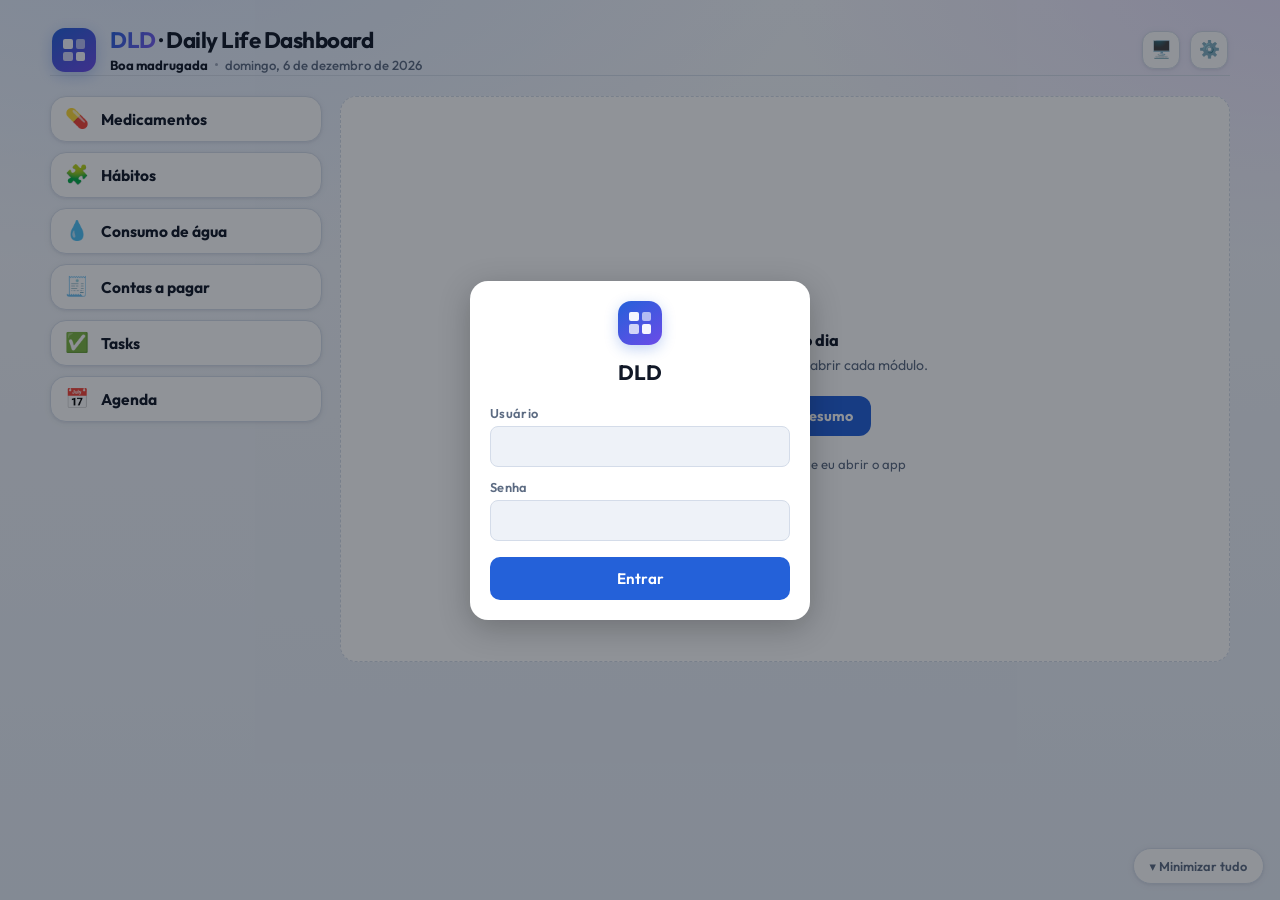
==== index.html @ c8ea0ef6 "resolvendo o dashboard" ====
<!DOCTYPE html>
<html lang="pt-BR">
<head>
<meta charset="UTF-8">
<meta name="viewport" content="width=device-width, initial-scale=1.0">
<title>DLD - Daily Life Dashboard</title>
<link rel="manifest" href="manifest.json">
<meta name="theme-color" content="#2461D9">
<link rel="apple-touch-icon" href="icons/icon-192.png">
<link rel="icon" type="image/png" href="icons/icon-192.png">
<script>
  // Aplica o tema salvo ANTES do primeiro paint. O script principal fica no fim
  // do body — de lá, a página já teria pintado no tema errado e piscaria.
  try {
    var _t = localStorage.getItem('dld_tema');
    if (_t === 'light' || _t === 'dark') document.documentElement.setAttribute('data-theme', _t);
  } catch (e) {}
</script>
<link rel="preconnect" href="https://fonts.googleapis.com">
<link href="https://fonts.googleapis.com/css2?family=Outfit:wght@400;500;600;700&display=swap" rel="stylesheet">
<style>
  :root {
    /* --bg continua sólido de propósito: além do fundo da página, ele é a cor
       das linhas internas (conta, hábito, medicamento) e dos inputs. O degradê
       vive numa variável própria, aplicada só ao fundo fixo da página. */
    --bg:        #EEF2F8;
    --bg-grad:
      radial-gradient(1100px 620px at 12% -12%, #DCE7FB 0%, transparent 62%),
      radial-gradient(900px 520px at 102% -4%, #E8E1FB 0%, transparent 58%),
      linear-gradient(180deg, #F5F8FD 0%, #EEF2F8 46%, #E7EDF7 100%);
    --surface:   #FFFFFF;
    --border:    #D4DCE9;
    --text:      #111827;
    --muted:     #5C6B82;
    --accent:    #2461D9;
    --accent-bg: #EBF0FD;
    --tomado:    #0E9E6A;
    --tomado-bg: #E8F8F2;
    --pendente:  #D97706;
    --pendente-bg: #FEF3E2;
    --nao:       #D93636;
    --nao-bg:    #FDEAEA;
    --anulado:    #6B7280;
    --anulado-bg: #EEF1F5;
    --preto:      #F5F7FA;
    --preto-bg:   #1F2933;
    --shadow:    0 1px 3px rgba(20,40,80,.08), 0 1px 8px rgba(20,40,80,.05);
  }

  @media (prefers-color-scheme: dark) {
    :root:not([data-theme="light"]) {
      --bg:        #0D1219;
      --bg-grad:
        radial-gradient(1100px 620px at 12% -12%, #17243C 0%, transparent 62%),
        radial-gradient(900px 520px at 102% -4%, #1C1838 0%, transparent 58%),
        linear-gradient(180deg, #101823 0%, #0D1219 48%, #090E15 100%);
      --surface:   #151E2A;
      --border:    #232F3E;
      --text:      #E8EFF8;
      --muted:     #7A8FA6;
      --accent:    #4D86F5;
      --accent-bg: #162040;
      --tomado:    #22C78A;
      --tomado-bg: #0A2418;
      --pendente:  #F59E0B;
      --pendente-bg: #2A1C06;
      --nao:       #F56565;
      --nao-bg:    #2A0A0A;
      --anulado:    #9AA7B8;
      --anulado-bg: #1B2634;
      --preto:      #E7ECF3;
      --preto-bg:   #05070A;
      --shadow:    0 1px 3px rgba(0,0,0,.3);
    }
  }

  :root[data-theme="dark"] {
    --bg:        #0D1219;
    --bg-grad:
      radial-gradient(1100px 620px at 12% -12%, #17243C 0%, transparent 62%),
      radial-gradient(900px 520px at 102% -4%, #1C1838 0%, transparent 58%),
      linear-gradient(180deg, #101823 0%, #0D1219 48%, #090E15 100%);
    --surface:   #151E2A;
    --border:    #232F3E;
    --text:      #E8EFF8;
    --muted:     #7A8FA6;
    --accent:    #4D86F5;
    --accent-bg: #162040;
    --tomado:    #22C78A;
    --tomado-bg: #0A2418;
    --pendente:  #F59E0B;
    --pendente-bg: #2A1C06;
    --nao:       #F56565;
    --nao-bg:    #2A0A0A;
    --anulado:    #9AA7B8;
    --anulado-bg: #1B2634;
    --preto:      #E7ECF3;
    --preto-bg:   #05070A;
    --shadow:    0 1px 3px rgba(0,0,0,.3);
  }

  *, *::before, *::after { box-sizing: border-box; margin: 0; padding: 0; }

  body {
    font-family: 'Outfit', system-ui, sans-serif;
    background: var(--bg);
    color: var(--text);
    min-height: 100vh;
    padding: 24px 16px 88px;
  }

  /* Degradê num pseudo-elemento fixo em vez de background-attachment: fixed —
     evita o repaint a cada scroll no celular e o bug conhecido do iOS, e
     garante que o fundo não estique quando a página fica alta. */
  body::before {
    content: '';
    position: fixed;
    inset: 0;
    background: var(--bg-grad);
    z-index: -1;
    pointer-events: none;
  }

  .shell {
    max-width: 1180px;
    margin: 0 auto;
    display: flex;
    flex-direction: column;
    gap: 20px;
  }

  /* ── Header ── */
  .header {
    display: flex;
    align-items: center;
    gap: 14px;
    /* Uma linha separando identidade de conteúdo: sem ela, o cabeçalho e o
       primeiro card pareciam a mesma coisa. */
    padding-bottom: 18px;
    border-bottom: 1px solid var(--border);
    padding: 4px 2px 2px;
  }

  /* A marca repete a grade 2×2 do ícone do PWA — mesma identidade, sem
     carregar imagem: são quatro quadradinhos em CSS. */
  .header-marca {
    flex-shrink: 0;
    width: 44px;
    height: 44px;
    border-radius: 13px;
    background: linear-gradient(145deg, var(--accent) 0%, #6C4BE8 100%);
    display: grid;
    grid-template-columns: 1fr 1fr;
    gap: 3px;
    padding: 11px;
    box-shadow: 0 4px 14px rgba(36, 97, 217, .28);
  }
  .header-marca i { background: #fff; border-radius: 2px; opacity: .95; }
  .header-marca i:nth-child(2) { opacity: .6; }
  .header-marca i:nth-child(3) { opacity: .75; }

  .header-textos { min-width: 0; flex: 1; }

  .btn-tema {
    flex-shrink: 0;
    width: 38px;
    height: 38px;
    border: 1px solid var(--border);
    background: var(--surface);
    border-radius: 12px;
    font-size: 1.05rem;
    line-height: 1;
    cursor: pointer;
    display: flex;
    align-items: center;
    justify-content: center;
    box-shadow: var(--shadow);
    transition: border-color .12s, transform .1s;
  }
  .btn-tema:hover { border-color: var(--accent); }
  .btn-tema:active { transform: scale(.94); }
  .header h1 {
    font-size: 1.4rem;
    font-weight: 700;
    letter-spacing: -.5px;
    line-height: 1.15;
  }
  .header h1 .marca-dld {
    background: linear-gradient(120deg, var(--accent) 0%, #7C5CF0 100%);
    -webkit-background-clip: text;
    background-clip: text;
    color: transparent;
  }
  .header .date {
    display: flex;
    align-items: center;
    gap: 7px;
    flex-wrap: wrap;
    font-size: .82rem;
    color: var(--muted);
    font-weight: 500;
    margin-top: 3px;
  }
  .header .saudacao { font-weight: 700; color: var(--text); }
  .header .date-sep {
    width: 3px; height: 3px;
    border-radius: 50%;
    background: var(--muted);
    opacity: .55;
    flex-shrink: 0;
  }

  /* Em tela estreita a linha da data quebra e o separador ficaria órfão no fim
     da primeira linha — melhor empilhar saudação e data, sem o ponto. */
  @media (max-width: 460px) {
    .header .date { display: block; }
    .header .date-sep { display: none; }
    .header .saudacao { display: block; margin-bottom: 1px; }
  }

  @media (max-width: 380px) {
    .header h1 { font-size: 1.22rem; }
    .header-marca { width: 38px; height: 38px; padding: 9px; border-radius: 11px; }
  }

  /* No celular, `.conteudo-principal` some (`display: contents`): painel-vazio
     e modulos-grid viram itens do flex de `.shell` direto, na ordem do HTML.
     No desktop (≥900px) ela vira a grade de duas colunas — ver ali embaixo. */
  .conteudo-principal { display: contents; }

  /* ══ Grid de módulos ══
     Celular pequeno: 1 coluna (cards em linha compacta).
     Tela média (tablet em pé): 2 colunas, cards quadrados.
     Cabendo 4 (tablet deitado / desktop): 4 colunas.
     Tasks e qualquer card expandido ocupam a linha inteira. */
  .modulos-grid {
    display: grid;
    /* auto-fit em vez de número fixo de colunas: a grade se ajusta sozinha ao
       número de módulos e à largura, em vez de abrir buracos quando um card
       expande ou quando o total não é múltiplo de 4. */
    grid-template-columns: repeat(auto-fit, minmax(320px, 1fr));
    gap: 14px;
    grid-auto-flow: row dense;
  }

  /* Só o card aberto ocupa a linha inteira. Tasks virou azulejo normal: sem
     conteúdo, não fazia jus a uma faixa inteira da tela. */
  .card.open { grid-column: 1 / -1; }

  /* ── Card expansível ── */
  .card {
    background: var(--surface);
    border: 1px solid var(--border);
    border-radius: 16px;
    box-shadow: var(--shadow);
    overflow: hidden;
    transition: box-shadow .15s;
  }
  .card:not(.open):hover { box-shadow: 0 2px 12px rgba(20,40,80,.12); }

  /* Cabeçalho em modo linha (padrão: celular, e sempre que o card está aberto) */
  .card-header {
    display: flex;
    flex-direction: row;
    align-items: center;
    gap: 10px;
    min-height: 60px;
    padding: 16px;
    cursor: pointer;
    user-select: none;
  }
  .card-header:focus-visible { outline: 2px solid var(--accent); outline-offset: -2px; }

  .card-icone { font-size: 1.25rem; line-height: 1; flex-shrink: 0; }
  .card-nome { font-size: 1.02rem; font-weight: 700; }
  .card-sub {
    flex: 1;
    text-align: right;
    font-size: .78rem;
    font-weight: 600;
    color: var(--muted);
    overflow: hidden;
    text-overflow: ellipsis;
    white-space: nowrap;
  }

  .chevron {
    flex-shrink: 0;
    color: var(--muted);
    font-size: .8rem;
    transition: transform .2s;
  }
  .card.open .chevron { transform: rotate(180deg); }

  /* Cabeçalho em modo "azulejo" quadrado — só em tela média pra cima,
     e só enquanto o card está fechado */
  /* Azulejo fechado em tela média/grande: o ícone ganha um disco à esquerda e
     o indicador desce para baixo do nome. Fica um card com presença, sem o
     vazio do quadrado antigo — o meio-termo entre "grande e oco" e "pequeno
     demais". Com o mínimo de 320px, dá três colunas no desktop. */
  @media (min-width: 560px) and (max-width: 899px) {
    .card:not(.open) .card-header {
      display: grid;
      grid-template-columns: auto 1fr auto;
      grid-template-areas:
        "icone nome chevron"
        "icone sub  chevron";
      align-items: center;
      column-gap: 16px;
      min-height: 104px;
      padding: 18px 20px;
    }
    .card:not(.open) .card-icone {
      grid-area: icone;
      font-size: 1.7rem;
      width: 54px;
      height: 54px;
      display: flex;
      align-items: center;
      justify-content: center;
      border-radius: 16px;
      background: var(--accent-bg);
    }
    .card:not(.open) .card-nome { grid-area: nome; align-self: end; font-size: 1.08rem; }
    .card:not(.open) .card-sub {
      grid-area: sub;
      align-self: start;
      flex: 0 0 auto;
      text-align: left;
      margin-top: 2px;
    }
    .card:not(.open) .chevron { grid-area: chevron; }
    /* Sem indicador (o badge só existe depois que o módulo carrega), o nome
       fica sozinho e volta ao centro — senão sobra um vão acima dele. */
    .card:not(.open) .card-sub:empty { display: none; }
    .card:not(.open) .card-header:has(.card-sub:empty) {
      grid-template-areas: "icone nome chevron";
    }
    .card:not(.open) .card-header:has(.card-sub:empty) .card-nome { align-self: center; }
  }

  .card-body { display: none; padding: 0 16px 18px; }
  .card.open .card-body { display: block; }


  /* Em tela larga o card aberto ocupa a linha toda, mas o conteúdo fica
     centralizado numa largura legível em vez de esticar de ponta a ponta */
  @media (min-width: 760px) {
    .card.open .card-body { max-width: 660px; margin: 0 auto; }
  }

  /* Cards de módulos ainda não implementados */
  /* Sem uso desde 13/09/2026: com a Agenda, nenhum card está mais "em breve".
     As regras ficam porque o próximo módulo, se houver, entra de novo por um
     placeholder — e reescrevê-las custaria mais que mantê-las. */
  .card-em-breve .card-sub { color: var(--accent); }
  .card-em-breve:not(.open) { border-style: dashed; }

  /* Linha informativa dentro de uma folha de opções (não é botão) */
  .opcao-info {
    padding: 12px 14px;
    font-size: .88rem;
    color: var(--muted);
    line-height: 1.4;
  }

  /* ── Cards de medicamento / linhas de hábito ── */
  .med-card {
    background: var(--bg);
    border: 1px solid var(--border);
    border-radius: 14px;
    padding: 16px;
    margin-bottom: 10px;
    display: flex;
    align-items: center;
    gap: 14px;
    transition: box-shadow .15s;
  }

  /* ── Bloco dos já tomados ──
     Encolhe tudo o que dá sem virar outra coisa: mesma estrutura de linha,
     menos respiro e menos contraste. Quem já tomou o remédio não precisa
     reler o nome dele em corpo 16. */
  .med-card.compacta {
    padding: 8px 12px;
    margin-bottom: 6px;
    border-radius: 10px;
    gap: 10px;
    opacity: .72;
  }
  .med-card.compacta .med-nome { font-size: .9rem; font-weight: 500; }
  .med-card.compacta .med-meta { margin-top: 1px; }
  .med-card.compacta .btn-status { padding: 6px 10px; }

  .med-tomados {
    border: 1px dashed var(--tomado);
    background: var(--tomado-bg);
    border-radius: 12px;
    padding: 10px 12px;
    margin-top: 4px;
  }
  .med-tomados > summary {
    cursor: pointer;
    list-style: none;
    display: flex;
    flex-direction: column;
    gap: 2px;
    color: var(--muted);
  }
  .med-tomados > summary::-webkit-details-marker { display: none; }
  .med-tomados[open] > summary { margin-bottom: 10px; }
  .med-tomados-titulo { font-size: .85rem; font-weight: 700; color: var(--tomado); }
  /* A lista de nomes some quando o bloco abre: ali embaixo ela seria a mesma
     informação duas vezes, uma resumida e outra inteira. */
  .med-tomados-resumo {
    font-size: .75rem;
    line-height: 1.35;
    overflow: hidden;
    text-overflow: ellipsis;
    display: -webkit-box;
    -webkit-line-clamp: 2;
    -webkit-box-orient: vertical;
  }
  .med-tomados[open] .med-tomados-resumo { display: none; }

  .med-info { flex: 1; min-width: 0; }
  .med-nome {
    font-size: 1rem;
    font-weight: 600;
    white-space: nowrap;
    overflow: hidden;
    text-overflow: ellipsis;
  }
  .med-meta {
    display: flex;
    align-items: center;
    gap: 8px;
    margin-top: 4px;
  }
  .med-hora {
    font-size: .8rem;
    color: var(--muted);
    font-weight: 500;
  }
  .badge-atrasado {
    font-size: .7rem;
    font-weight: 600;
    color: var(--pendente);
    background: var(--pendente-bg);
    padding: 1px 7px;
    border-radius: 99px;
    letter-spacing: .3px;
    text-transform: uppercase;
  }

  /* ── Botão de status (Medicamentos) ── */
  .btn-status {
    flex-shrink: 0;
    border: none;
    cursor: pointer;
    border-radius: 10px;
    padding: 8px 14px;
    font-family: inherit;
    font-size: .8rem;
    font-weight: 700;
    letter-spacing: .2px;
    transition: opacity .12s, transform .1s;
    display: flex;
    align-items: center;
    gap: 5px;
  }
  .btn-status:active { transform: scale(.96); }
  .btn-status:disabled { opacity: .45; cursor: default; }

  .btn-status.tomado   { background: var(--tomado-bg);   color: var(--tomado);   }
  .btn-status.pendente { background: var(--pendente-bg); color: var(--pendente); }
  .btn-status.nao      { background: var(--nao-bg);      color: var(--nao);      cursor: default; }

  /* ── Empty state ── */
  .empty {
    text-align: center;
    padding: 40px 0;
    color: var(--muted);
    font-size: .9rem;
  }
  .empty .icon { font-size: 2rem; display: block; margin-bottom: 8px; }

  /* ── Seção ── */
  .section-label {
    font-size: .7rem;
    font-weight: 700;
    letter-spacing: .8px;
    text-transform: uppercase;
    color: var(--muted);
    margin-bottom: 10px;
  }

  /* ── Cabeçalho de lista: navegação de dia / label + botão adicionar ── */
  .list-header {
    display: flex;
    align-items: center;
    justify-content: space-between;
    margin-bottom: 10px;
    gap: 8px;
  }

  .date-nav { display: flex; align-items: center; gap: 2px; }

  .nav-btn {
    border: none;
    background: transparent;
    color: var(--muted);
    font-size: 1.1rem;
    line-height: 1;
    width: 30px;
    height: 30px;
    border-radius: 8px;
    cursor: pointer;
    display: flex;
    align-items: center;
    justify-content: center;
    transition: background .12s, color .12s;
  }
  .nav-btn:hover:not(:disabled) { background: var(--accent-bg); color: var(--accent); }
  .nav-btn:disabled { opacity: .3; cursor: default; }

  .date-label-btn {
    border: none;
    background: transparent;
    font-family: inherit;
    font-size: .7rem;
    font-weight: 700;
    letter-spacing: .8px;
    text-transform: uppercase;
    color: var(--muted);
    cursor: pointer;
    padding: 4px 6px;
    border-radius: 6px;
  }
  .date-label-btn:hover { color: var(--text); }

  .btn-hoje {
    border: none;
    background: var(--accent-bg);
    color: var(--accent);
    font-family: inherit;
    font-size: .7rem;
    font-weight: 700;
    letter-spacing: .3px;
    padding: 4px 10px;
    border-radius: 99px;
    cursor: pointer;
    margin-left: 4px;
  }

  .btn-icon-add {
    flex-shrink: 0;
    border: none;
    background: var(--accent);
    color: #fff;
    width: 32px;
    height: 32px;
    border-radius: 10px;
    font-size: 1.2rem;
    line-height: 1;
    cursor: pointer;
    display: flex;
    align-items: center;
    justify-content: center;
    transition: opacity .12s, transform .1s;
  }
  .btn-icon-add:hover { opacity: .9; }
  .btn-icon-add:active { transform: scale(.94); }

  #data-picker-input {
    position: absolute;
    width: 1px;
    height: 1px;
    opacity: 0;
    pointer-events: none;
  }

  /* ── Status somente leitura (dias passados de Medicamentos) ── */
  .status-readonly {
    flex-shrink: 0;
    border-radius: 10px;
    padding: 8px 14px;
    font-size: .8rem;
    font-weight: 700;
    letter-spacing: .2px;
    display: flex;
    align-items: center;
    gap: 5px;
  }
  .status-readonly.tomado   { background: var(--tomado-bg);   color: var(--tomado);   }
  .status-readonly.pendente { background: var(--pendente-bg); color: var(--pendente); }
  .status-readonly.nao      { background: var(--nao-bg);      color: var(--nao);      }

  /* ── Hábitos: linha por hábito ── */
  .habito-grupo { margin-bottom: 14px; }
  .habito-grupo:last-child { margin-bottom: 0; }

  .habito-row {
    background: var(--bg);
    border: 1px solid var(--border);
    border-radius: 12px;
    padding: 10px 10px 10px 14px;
    display: flex;
    align-items: center;
    gap: 8px;
    margin-bottom: 8px;
  }
  .habito-row:last-child { margin-bottom: 0; }

  .habito-nome {
    flex: 1;
    min-width: 0;
    font-size: .92rem;
    font-weight: 600;
    white-space: nowrap;
    overflow: hidden;
    text-overflow: ellipsis;
  }

  /* ── Chip de status atual (só leitura — a ação fica dentro de "Opções") ── */
  .habito-status-chip {
    flex-shrink: 0;
    font-size: .72rem;
    font-weight: 700;
    letter-spacing: .2px;
    padding: 4px 10px;
    border-radius: 99px;
    color: var(--muted);
    background: var(--border);
  }
  .habito-status-chip.cor-feito     { background: var(--tomado-bg);   color: var(--tomado);   }
  .habito-status-chip.cor-nao-feito { background: var(--nao-bg);      color: var(--nao);      }
  .habito-status-chip.cor-anulado   { background: var(--preto-bg);    color: var(--preto);    }

  /* ── Botão único "Opções" — abre a folha com marcação/editar/excluir ── */
  .btn-opcoes {
    flex-shrink: 0;
    width: 30px;
    height: 30px;
    border: 1px solid var(--border);
    background: transparent;
    color: var(--muted);
    border-radius: 8px;
    font-size: 1rem;
    font-weight: 700;
    line-height: 1;
    cursor: pointer;
    display: flex;
    align-items: center;
    justify-content: center;
    transition: background .12s, color .12s;
  }
  .btn-opcoes:hover { background: var(--accent-bg); color: var(--accent); }

  /* ── Folha de opções (marcar status / editar / excluir) ── */
  .opcoes-lista { display: flex; flex-direction: column; gap: 8px; }

  .opcao-btn {
    display: flex;
    align-items: center;
    gap: 10px;
    width: 100%;
    text-align: left;
    border: 1px solid var(--border);
    background: var(--bg);
    border-radius: 10px;
    padding: 12px 14px;
    font-family: inherit;
    font-size: .92rem;
    font-weight: 600;
    color: var(--text);
    cursor: pointer;
    transition: opacity .12s, transform .1s;
  }
  .opcao-btn:active { transform: scale(.98); }

  /* ── Status do sistema ──
     Sem ícone de "tudo certo": num diagnóstico o verde não precisa chamar
     atenção, só o que está fora do lugar. Por isso o tom padrão é o texto
     normal e só `bom`, `atencao` e `ruim` mudam de cor. */
  .diag-bloco { margin-bottom: 18px; }
  .diag-bloco h3 {
    font-size: .75rem;
    font-weight: 700;
    text-transform: uppercase;
    letter-spacing: .06em;
    color: var(--muted);
    margin: 0 0 8px;
  }
  .diag-linha {
    display: flex;
    justify-content: space-between;
    align-items: baseline;
    gap: 12px;
    padding: 6px 0;
    border-bottom: 1px solid var(--border);
    font-size: .88rem;
  }
  .diag-linha:last-child { border-bottom: none; }
  .diag-rotulo { color: var(--muted); flex-shrink: 0; }
  .diag-valor { text-align: right; word-break: break-word; }
  /* As mesmas três cores que os cards já usam para tomado / pendente / não
     tomado. Um verde novo só para esta tela seria uma quarta convenção de cor
     num app que já tem três funcionando, e ela teria de ser redefinida nos
     dois temas para não sumir no escuro. */
  .diag-valor.bom { color: var(--tomado); font-weight: 600; }
  .diag-valor.atencao { color: var(--pendente); font-weight: 600; }
  .diag-valor.ruim { color: var(--nao); font-weight: 700; }
  .diag-pontos { display: flex; gap: 4px; }
  /* Sete quadradinhos, o mais antigo à esquerda. Um buraco no meio da fileira
     é visível antes de qualquer texto ser lido — que é o ponto. */
  .diag-ponto {
    width: 14px;
    height: 14px;
    border-radius: 4px;
    background: var(--border);
  }
  .diag-ponto.bom { background: var(--tomado); }
  .diag-ponto.atencao { background: var(--pendente); }
  .diag-ponto.ruim { background: var(--nao); }
  .opcao-btn .opcao-icone { font-size: 1rem; width: 20px; text-align: center; flex-shrink: 0; }

  .opcao-btn.ativo.cor-feito     { background: var(--tomado-bg);   color: var(--tomado);   border-color: transparent; }
  .opcao-btn.ativo.cor-nao-feito { background: var(--nao-bg);      color: var(--nao);      border-color: transparent; }
  .opcao-btn.ativo.cor-anulado   { background: var(--preto-bg);   color: var(--preto);  border-color: transparent; }
  .opcao-btn.perigo { color: var(--nao); }

  .opcao-divider { height: 1px; background: var(--border); margin: 6px 2px; }

  /* ── Calendário de Hábitos ── */
  .btn-toggle-calendario {
    margin-top: 14px;
    border: none;
    background: transparent;
    color: var(--accent);
    font-family: inherit;
    font-size: .8rem;
    font-weight: 600;
    cursor: pointer;
    padding: 6px 0;
  }

  .calendario-wrap { display: none; margin-top: 6px; }
  .calendario-wrap.open { display: block; }

  .cal-grid {
    display: grid;
    grid-template-columns: repeat(7, 1fr);
    gap: 5px;
    max-width: 400px; /* evita quadrados gigantes quando o card está aberto em tela larga */
  }
  .cal-dia {
    aspect-ratio: 1;
    border-radius: 5px;
    background: var(--anulado-bg);
    display: flex;
    flex-direction: column;
    align-items: center;
    justify-content: center;
    line-height: 1.05;
    color: #fff;
  }
  /* Dia e mês empilhados: a janela de 35 dias cruza dois meses, e sem o mês
     não dá pra saber a qual deles cada quadradinho pertence. */
  .cal-num { font-size: .62rem; font-weight: 700; }
  .cal-mes { font-size: .5rem; font-weight: 600; opacity: .78; }
  .cal-dia.cal-concluido { background: var(--tomado); }
  .cal-dia.cal-quebrado  { background: var(--nao); }
  .cal-dia.cal-neutro    { background: var(--anulado); }
  .cal-dia.cal-aberto    { background: transparent; border: 1px dashed var(--border); color: var(--muted); }

  .cal-legenda {
    display: flex;
    flex-wrap: wrap;
    gap: 12px;
    margin-top: 10px;
    font-size: .75rem;
    color: var(--muted);
  }
  .cal-legenda span { display: flex; align-items: center; gap: 5px; }
  .cal-dot { width: 9px; height: 9px; border-radius: 3px; display: inline-block; }
  .cal-dot.cal-concluido { background: var(--tomado); }
  .cal-dot.cal-quebrado  { background: var(--nao); }
  .cal-dot.cal-neutro    { background: var(--anulado); }

  /* ══ Consumo de água ══
     É o único módulo com uma grandeza contínua a mostrar, por isso é o único
     que usa um anel de progresso em vez de chips/linhas. O anel para
     visualmente em 100%, mas o número no centro continua subindo acima disso
     (ultrapassar a meta é permitido e o excedente é preservado). */
  .agua-topo { display: flex; justify-content: center; padding: 4px 0 16px; }

  .agua-anel-wrap { position: relative; width: 168px; height: 168px; }

  .agua-anel { width: 100%; height: 100%; transform: rotate(-90deg); }
  .agua-anel circle { fill: none; stroke-width: 10; stroke-linecap: round; }
  .anel-trilha { stroke: var(--border); }
  .anel-progresso {
    stroke: var(--accent);
    transition: stroke-dashoffset .35s ease-out, stroke .2s;
  }
  .anel-progresso.batida { stroke: var(--tomado); }

  .agua-centro {
    position: absolute;
    inset: 0;
    display: flex;
    flex-direction: column;
    align-items: center;
    justify-content: center;
    gap: 1px;
    pointer-events: none;
  }
  .agua-total { font-size: 1.45rem; font-weight: 700; letter-spacing: -.5px; }
  .agua-meta-label { font-size: .78rem; color: var(--muted); font-weight: 500; }
  .agua-pct { font-size: .78rem; font-weight: 700; color: var(--accent); margin-top: 3px; }
  .agua-pct.batida { color: var(--tomado); }

  /* Volumes fixos no código — qualquer outro valor passa pelo campo personalizado */
  /* Quatro volumes em 2×2, e não em fila única: com quatro colunas na largura
     de um celular cada botão fica mais estreito que o dedo que o aperta.
     `auto-fit` mantém os quatro lado a lado quando há espaço (tablet, desktop).
     "Outro" entra aqui, junto dos volumes, porque é a mesma ação — registrar
     consumo —, só que com o número vindo de um campo. Ajustar total e Editar
     meta continuam links: aqueles dois CORRIGEM o dia, não registram nada, e
     dar a eles o mesmo peso convidaria ao toque errado. */
  .agua-botoes {
    display: grid;
    grid-template-columns: repeat(auto-fit, minmax(120px, 1fr));
    gap: 8px;
  }
  .btn-agua-outro { background: transparent; font-weight: 600; }
  .btn-agua {
    border: 1px solid var(--border);
    background: var(--accent-bg);
    color: var(--accent);
    border-radius: 12px;
    padding: 14px 6px;
    font-family: inherit;
    font-size: .95rem;
    font-weight: 700;
    cursor: pointer;
    transition: opacity .12s, transform .1s;
  }
  .btn-agua:hover:not(:disabled) { opacity: .85; }
  .btn-agua:active { transform: scale(.96); }
  .btn-agua:disabled { opacity: .45; cursor: default; }

  .agua-acoes { display: flex; flex-wrap: wrap; gap: 16px; margin-top: 12px; }
  .agua-link {
    border: none;
    background: transparent;
    color: var(--muted);
    font-family: inherit;
    font-size: .8rem;
    font-weight: 600;
    cursor: pointer;
    padding: 4px 0;
  }
  .agua-link:hover { color: var(--accent); }

  @media (prefers-reduced-motion: reduce) {
    .anel-progresso, .btn-agua { transition: none; }
  }

  /* ══ Contas a pagar ══
     Lista cronológica pura por dia de vencimento, sem agrupamento — este é o
     único módulo sem campo de categoria. O badge de atrasado é o mesmo
     .badge-atrasado já usado em Medicamentos. */
  .conta-row {
    background: var(--bg);
    border: 1px solid var(--border);
    border-radius: 12px;
    padding: 10px 10px 10px 14px;
    display: flex;
    align-items: center;
    gap: 10px;
    margin-bottom: 8px;
  }
  .conta-row:last-child { margin-bottom: 0; }

  /* Conta vencida e ainda em aberto: a linha inteira vira alerta. A barra
     lateral é box-shadow inset, não border-left, pra não deslocar o conteúdo
     em relação às linhas normais. */
  .conta-row.atrasada {
    background: var(--nao-bg);
    border-color: var(--nao);
    box-shadow: inset 4px 0 0 var(--nao);
  }
  .conta-row.atrasada .conta-nome  { color: var(--nao); }
  .conta-row.atrasada .conta-venc  { color: var(--nao); opacity: .9; }
  .conta-row.atrasada .conta-valor { color: var(--nao); }
  .conta-row.atrasada .conta-sep   { background: var(--nao); }
  .conta-row.atrasada .badge-atrasado { background: var(--nao); color: #fff; }
  .conta-row.atrasada .btn-pagar   { background: var(--nao); color: #fff; }
  .conta-row.atrasada .btn-opcoes  { border-color: var(--nao); color: var(--nao); }

  .conta-info { flex: 1; min-width: 0; }
  .conta-nome {
    font-size: .95rem;
    font-weight: 600;
    white-space: nowrap;
    overflow: hidden;
    text-overflow: ellipsis;
  }
  .conta-meta {
    display: flex;
    align-items: center;
    gap: 8px;
    margin-top: 3px;
    flex-wrap: wrap;
  }
  .conta-venc { font-size: .78rem; color: var(--muted); font-weight: 500; }
  .conta-sep {
    width: 3px; height: 3px;
    border-radius: 50%;
    background: var(--muted);
    opacity: .5;
    flex-shrink: 0;
    margin: 0 -2px;
  }
  .conta-valor { font-size: .78rem; color: var(--muted); font-weight: 600; }
  .conta-valor.sem-valor { font-style: italic; opacity: .8; }

  /* Chip de situação — só leitura; a ação fica no botão ao lado */
  .conta-chip {
    flex-shrink: 0;
    font-size: .72rem;
    font-weight: 700;
    letter-spacing: .2px;
    padding: 4px 10px;
    border-radius: 99px;
    background: var(--tomado-bg);
    color: var(--tomado);
    white-space: nowrap;
  }
  .conta-chip.atrasado { background: var(--pendente-bg); color: var(--pendente); }

  .btn-pagar {
    flex-shrink: 0;
    border: none;
    cursor: pointer;
    border-radius: 10px;
    padding: 8px 14px;
    font-family: inherit;
    font-size: .8rem;
    font-weight: 700;
    letter-spacing: .2px;
    background: var(--accent-bg);
    color: var(--accent);
    transition: opacity .12s, transform .1s;
  }
  .btn-pagar:hover:not(:disabled) { opacity: .85; }
  .btn-pagar:active { transform: scale(.96); }
  .btn-pagar:disabled { opacity: .45; cursor: default; }

  /* Total do mês, abaixo da lista */
  .contas-total {
    display: flex;
    justify-content: space-between;
    align-items: baseline;
    margin-top: 14px;
    padding-top: 12px;
    border-top: 1px solid var(--border);
    font-size: .82rem;
    color: var(--muted);
    font-weight: 600;
  }
  .contas-total strong { font-size: .95rem; color: var(--text); font-weight: 700; }

  /* ══ Tarefas ══
     Uma lista só, sem navegação por período: uma tarefa sem prazo não pertence
     a dia nenhum, então não existe dia para navegar. O que muda é a seção —
     atrasadas, pendentes, finalizadas recentes.

     A tarja de prioridade é um retângulo de cantos retos, encostado na borda
     esquerda mas sem alcançar os cantos arredondados do cartão. A primeira
     versão usava `box-shadow: inset`, que é recortado pelo raio da borda e
     fazia a tarja curvar nas pontas, com cara de vírgula. Um retângulo com
     folga em cima e embaixo não encosta na curva e fica reto de verdade.

     A linha atrasada continua com box-shadow inset de propósito: ali a barra
     é de alerta, vai de ponta a ponta e é a mesma de `.conta-row.atrasada`. */
  .tarefa-grupo { margin-bottom: 14px; }
  .tarefa-grupo:last-child { margin-bottom: 0; }
  .tarefa-grupo-titulo {
    font-size: .74rem;
    font-weight: 700;
    letter-spacing: .4px;
    text-transform: uppercase;
    color: var(--muted);
    margin: 0 0 8px 2px;
  }
  .tarefa-grupo-titulo.alerta { color: var(--nao); }

  /* A separação física entre grupos: uma borda que une as linhas do grupo,
     com o nome dentro. Fundo transparente e borda de 1px de propósito — um
     segundo fundo aqui criaria cartão-dentro-de-cartão, e as linhas já têm o
     seu. O que a borda faz é dizer onde o grupo começa e termina. */
  .tarefa-caixa-grupo {
    border: 1px solid var(--border);
    border-radius: 14px;
    padding: 10px 10px 12px;
    margin-bottom: 12px;
  }
  .tarefa-caixa-grupo:last-child { margin-bottom: 0; }
  .tarefa-caixa-grupo > .tarefa-grupo-titulo { margin-bottom: 8px; }

  .tarefa-row {
    position: relative;
    background: var(--bg);
    border: 1px solid var(--border);
    border-radius: 12px;
    padding: 10px 10px 10px 12px;
    display: flex;
    align-items: center;
    gap: 10px;
    margin-bottom: 8px;
  }
  .tarefa-row:last-child { margin-bottom: 0; }

  .tarefa-row[class*="prio-"]::before {
    content: '';
    position: absolute;
    left: 0;
    top: 10px;
    bottom: 10px;
    width: 4px;
    border-radius: 0;
  }
  .tarefa-row.prio-ALTA::before  { background: var(--nao); }
  .tarefa-row.prio-MEDIA::before { background: var(--pendente); }
  .tarefa-row.prio-BAIXA::before { background: var(--anulado); }

  .tarefa-row.atrasada {
    background: var(--nao-bg);
    border-color: var(--nao);
    box-shadow: inset 4px 0 0 var(--nao);
  }
  .tarefa-row.atrasada .tarefa-titulo { color: var(--nao); }
  .tarefa-row.atrasada .tarefa-meta   { color: var(--nao); opacity: .9; }
  .tarefa-row.atrasada .badge-atrasado { background: var(--nao); color: #fff; }

  .tarefa-row.finalizada { opacity: .72; }
  .tarefa-row.finalizada .tarefa-titulo { text-decoration: line-through; color: var(--muted); }

  .tarefa-info { flex: 1; min-width: 0; }
  /* Quando a tarefa tem subtarefas, este mesmo bloco (título + meta) vira o
     alvo de toque para recolher/expandir — é a área grande que já existia no
     layout, em vez de depender só do botãozinho de 26×32px ao lado. O botão
     continua existindo (mostra a seta e serve pra quem mira nele), mas deixa
     de ser o único jeito de acertar. */
  .tarefa-info.recolhivel {
    cursor: pointer;
    border-radius: 8px;
    padding: 4px 6px;
    margin: -4px -6px;
    transition: background .12s;
  }
  .tarefa-info.recolhivel:hover, .tarefa-info.recolhivel:focus-visible {
    background: var(--accent-bg);
    outline: none;
  }
  .tarefa-info.recolhivel:active { opacity: .75; }
  /* Título longo quebra em até DUAS linhas em vez de virar "...". No celular
     isso é a diferença entre ler a tarefa e adivinhar qual é.

     O custo de altura é o mínimo possível: `line-height: 1.25` aperta a
     entrelinha (era 1.5 por herança), então a primeira linha encolhe ~5px e a
     segunda custa ~19px. Uma linha curta continua exatamente com a altura de
     antes — o clamp só cresce quando há texto para a segunda linha.

     `-webkit-line-clamp` tem prefixo mas funciona em todos os navegadores
     atuais, Firefox incluído; `line-clamp` sem prefixo é recente demais para
     ficar sozinho. */
  .tarefa-titulo {
    font-size: .95rem;
    font-weight: 600;
    line-height: 1.25;
    display: -webkit-box;
    -webkit-line-clamp: 2;
    line-clamp: 2;
    -webkit-box-orient: vertical;
    overflow: hidden;
    overflow-wrap: anywhere;   /* uma URL ou palavra gigante quebra em vez de estourar */
  }
  .tarefa-meta {
    display: flex;
    align-items: center;
    gap: 8px;
    margin-top: 3px;
    flex-wrap: wrap;
    font-size: .78rem;
    color: var(--muted);
    font-weight: 500;
  }
  .tarefa-chip {
    flex-shrink: 0;
    font-size: .72rem;
    font-weight: 700;
    padding: 4px 10px;
    border-radius: 99px;
    background: var(--tomado-bg);
    color: var(--tomado);
    white-space: nowrap;
  }
  .tarefa-chip.cancelada { background: var(--anulado-bg); color: var(--anulado); }
  .tarefa-chip.recorrente { background: var(--accent-bg); color: var(--accent); }
  /* Neutro de propósito: o grupo é rótulo, não estado. Cor própria por grupo
     competiria com a tarja de prioridade e com o vermelho de atrasado, que são
     as duas coisas que a linha realmente precisa gritar. */
  .tarefa-chip.grupo {
    background: var(--anulado-bg);
    color: var(--muted);
    font-weight: 600;
  }

  /* Caixa de marcar, à ESQUERDA do título — mesma posição da subtarefa, que é
     onde o olho procura numa lista de checklist.

     Ela nasce VAZIA: um ✓ desenhado antes de qualquer clique faz a tarefa
     parecer já concluída, e a lista inteira parece feita. O ✓ só aparece
     esmaecido no hover, como prévia do que o clique vai fazer.

     A trava do pai (RN-14) aparece como desabilitado + motivo no title,
     antecipando o 409. */
  .btn-concluir {
    flex-shrink: 0;
    width: 26px; height: 26px;
    display: inline-flex;
    align-items: center;
    justify-content: center;
    border: 2px solid var(--border);
    background: transparent;
    border-radius: 8px;
    cursor: pointer;
    font-size: .85rem;
    line-height: 1;
    color: var(--tomado);
    transition: border-color .15s, background .15s, transform .1s;
  }
  .btn-concluir::after { content: '✓'; opacity: 0; transition: opacity .12s; }
  .btn-concluir:hover:not(:disabled) { border-color: var(--tomado); background: var(--tomado-bg); }
  .btn-concluir:hover:not(:disabled)::after { opacity: .5; }
  .btn-concluir:active:not(:disabled) { transform: scale(.92); }
  .btn-concluir:disabled { opacity: .35; cursor: not-allowed; }

  /* Caixa já marcada: não é botão, é o registro do que aconteceu. Substitui o
     antigo chip "✓ Concluída" do lado direito — com a caixa à esquerda, o chip
     repetia em palavras o que o desenho já diz, e a data continua na meta. */
  .tarefa-marca {
    flex-shrink: 0;
    width: 26px; height: 26px;
    display: inline-flex;
    align-items: center;
    justify-content: center;
    border-radius: 8px;
    font-size: .85rem;
    line-height: 1;
    background: var(--tomado-bg);
    color: var(--tomado);
  }
  .tarefa-marca.cancelada { background: var(--anulado-bg); color: var(--anulado); }
  /* Reaproveitadas pelo checkmark dos hábitos (habitoRowHtml) — mesmos estados
     de marcação que o de tarefas, só com mais dois status possíveis. */
  .tarefa-marca.marca-nao     { background: var(--nao-bg);   color: var(--nao); }
  .tarefa-marca.marca-anulado { background: var(--preto-bg); color: var(--preto); }
  .btn-concluir.sub, .tarefa-marca.sub { width: 21px; height: 21px; border-radius: 6px; font-size: .7rem; }
  .tarefa-marca.agendada { background: transparent; color: var(--muted); }
  .tarefa-row.agendada { opacity: .8; }

  /* ── Subtarefas ── */
  .subtarefa-lista { margin: 8px 0 0 14px; padding-left: 12px; border-left: 2px solid var(--border); }

  /* Recolher subtarefas: sem borda e sem fundo, ao contrário do ⋯ ao lado.
     São dois botões vizinhos e só um deles abre coisa — o discreto é o que
     apenas muda o que já está na tela. O alvo continua com 32px de altura,
     porque discreto é sobre peso visual, não sobre ser difícil de acertar. */
  .btn-recolher-subs {
    flex-shrink: 0;
    width: 26px;
    height: 32px;
    border: none;
    background: transparent;
    color: var(--muted);
    font-size: .8rem;
    line-height: 1;
    cursor: pointer;
    opacity: .55;
    transition: opacity .12s;
  }
  .btn-recolher-subs:hover { opacity: 1; }
  .tarefa-item.subs-recolhidas .subtarefa-lista { display: none; }
  .subtarefa-row {
    display: flex;
    align-items: center;
    gap: 8px;
    padding: 5px 0;
  }
  .subtarefa-titulo {
    flex: 1; min-width: 0;
    font-size: .86rem;
    line-height: 1.25;
    display: -webkit-box;
    -webkit-line-clamp: 2;
    line-clamp: 2;
    -webkit-box-orient: vertical;
    overflow: hidden;
    overflow-wrap: anywhere;
  }
  .subtarefa-row.finalizada .subtarefa-titulo { text-decoration: line-through; color: var(--muted); }
  .btn-sub-add {
    background: none;
    border: none;
    cursor: pointer;
    font-family: inherit;
    font-size: .78rem;
    font-weight: 600;
    color: var(--accent);
    padding: 4px 0;
  }
  .tarefa-contador { font-size: .74rem; font-weight: 700; color: var(--muted); }

  /* Bloco recolhível, usado por "Agendadas" e por "Concluídas". O <details>
     nativo já dá o comportamento inteiro — a diferença entre os dois é só o
     atributo `open`, decidido na renderização. */
  .tarefa-recolhivel > summary {
    cursor: pointer;
    font-size: .74rem;
    font-weight: 700;
    letter-spacing: .4px;
    text-transform: uppercase;
    color: var(--muted);
    margin-bottom: 8px;
    list-style: none;
  }
  .tarefa-recolhivel > summary::-webkit-details-marker { display: none; }
  .tarefa-recolhivel > summary::before { content: '▸ '; }
  .tarefa-recolhivel[open] > summary::before { content: '▾ '; }

  .tarefa-repetir-check {
    display: flex;
    align-items: center;
    gap: 8px;
    font-size: .88rem;
    font-weight: 600;
    color: var(--text);
    cursor: pointer;
  }
  .tarefa-repetir-check input { width: 16px; height: 16px; accent-color: var(--accent); }

  /* ═══════════ Agenda ═══════════
     Reaproveita .tarefa-grupo, .tarefa-recolhivel, .tarefa-info e .btn-opcoes.
     O que NÃO se reaproveita é a caixa de marcar: um compromisso não é feito
     (RN-02), e herdar .tarefa-row inteiro traria o ✓ de brinde — que é
     exatamente o que não pode atravessar entre os dois cards. No lugar dela,
     a hora ocupa a coluna da esquerda. */
  .agenda-row {
    display: flex;
    align-items: center;
    gap: 10px;
    padding: 9px 10px;
    border: 1px solid var(--border);
    border-radius: 10px;
    background: var(--card);
    margin-bottom: 6px;
  }
  .agenda-row:last-child { margin-bottom: 0; }

  /* O horário vem DEPOIS do título, encostado à direita — o `flex: 1` do
     .tarefa-info empurra ele para lá e cria o espaçamento sozinho.

     A primeira versão punha a hora numa coluna fixa à esquerda, à moda de
     calendário, e o evento de dia inteiro recebia um traço para segurar o
     alinhamento. O traço não se justificava: ele ocupava o lugar mais visível
     da linha para dizer "aqui não tem nada". Sem hora, agora, a linha é só o
     título — a ausência não desenha. */
  .agenda-hora {
    flex: 0 0 auto;
    font-size: .82rem;
    font-weight: 700;
    font-variant-numeric: tabular-nums;  /* mantém a coluna da direita alinhada */
    color: var(--accent);
    white-space: nowrap;
  }

  .agenda-titulo {
    font-size: .92rem;
    font-weight: 600;
    color: var(--text);
    overflow: hidden;
    text-overflow: ellipsis;
    white-space: nowrap;
  }

  /* Dois esmaecimentos diferentes, e eles se combinam:
     passado = opacidade (é história, não erro);
     cancelado = risco (foi uma decisão, e ela fica registrada). */
  .agenda-row.passado { opacity: .65; }
  .agenda-row.cancelado .agenda-titulo { text-decoration: line-through; color: var(--muted); }
  .agenda-row.cancelado .agenda-hora { color: var(--muted); }

  /* Hoje é o único dia com destaque próprio: é o que decide a sua manhã. */
  .agenda-row.hoje { border-color: var(--accent); }

  .agenda-dia {
    font-size: .74rem;
    font-weight: 700;
    letter-spacing: .4px;
    text-transform: uppercase;
    color: var(--muted);
    margin: 12px 0 6px;
  }
  .agenda-dia:first-child { margin-top: 0; }
  .agenda-dia.destaque { color: var(--accent); }

  .agenda-vazio-hoje {
    font-size: .86rem;
    color: var(--muted);
    padding: 6px 2px 10px;
  }

  /* O <select> herda a aparência do .field input para não destoar — é o único
     campo de seleção do app até aqui. */
  .field select {
    background: var(--bg);
    border: 1px solid var(--border);
    border-radius: 8px;
    padding: 10px 12px;
    font-family: inherit;
    font-size: .95rem;
    color: var(--text);
    outline: none;
  }
  .field select:focus { border-color: var(--accent); }

  /* ── Formulário ── */
  .form-row { display: flex; flex-direction: column; gap: 12px; }
  .field { display: flex; flex-direction: column; gap: 5px; }
  .field label { font-size: .8rem; font-weight: 600; color: var(--muted); letter-spacing: .3px; }
  .field input {
    background: var(--bg);
    border: 1px solid var(--border);
    border-radius: 8px;
    padding: 10px 12px;
    font-family: inherit;
    font-size: .95rem;
    color: var(--text);
    transition: border-color .15s;
    outline: none;
  }
  .field input:focus { border-color: var(--accent); }
  .field-aviso { font-size: .75rem; color: var(--muted); margin-top: -4px; }

  .btn-add {
    margin-top: 4px;
    background: var(--accent);
    color: #fff;
    border: none;
    border-radius: 10px;
    padding: 12px;
    font-family: inherit;
    font-size: .95rem;
    font-weight: 600;
    cursor: pointer;
    transition: opacity .15s, transform .1s;
  }
  .btn-add:hover { opacity: .9; }
  .btn-add:active { transform: scale(.98); }
  .btn-add:disabled { opacity: .5; cursor: default; }

  /* ── Chip de streak — sai do cabeçalho do card e passa a viver dentro dele,
        visível só com o card aberto. Fechado, o card mostra só o contador. ── */
  .streak-chip {
    display: inline-flex;
    align-items: center;
    gap: 6px;
    background: var(--pendente-bg);
    color: var(--pendente);
    padding: 5px 12px 5px 10px;
    border-radius: 99px;
    font-size: .78rem;
    font-weight: 600;
    margin-bottom: 12px;
  }
  .streak-chip strong { font-weight: 800; font-size: .86rem; }
  .streak-chip.zerada { background: var(--anulado-bg); color: var(--anulado); }

  /* ── Modal de confirmação (substitui o confirm() do navegador) ── */
  .confirmar-texto {
    font-size: .92rem;
    line-height: 1.5;
    color: var(--muted);
    margin-bottom: 18px;
  }
  .confirmar-acoes { display: flex; gap: 10px; }
  .confirmar-acoes button {
    flex: 1;
    border: none;
    border-radius: 10px;
    padding: 12px;
    font-family: inherit;
    font-size: .95rem;
    font-weight: 600;
    cursor: pointer;
    transition: opacity .15s, transform .1s;
  }
  .confirmar-acoes button:active { transform: scale(.98); }
  .btn-cancelar { background: var(--bg); color: var(--text); border: 1px solid var(--border) !important; }
  .btn-confirmar { background: var(--accent); color: #fff; }
  .btn-confirmar.perigo { background: var(--nao); }

  /* ── Modal (bottom sheet) ── */
  .modal-backdrop {
    position: fixed;
    inset: 0;
    background: rgba(10,16,28,.45);
    display: flex;
    align-items: flex-end;
    justify-content: center;
    opacity: 0;
    pointer-events: none;
    transition: opacity .18s;
    z-index: 90;
  }
  .modal-backdrop.open { opacity: 1; pointer-events: auto; }

  .modal-sheet {
    width: 100%;
    max-width: 440px;
    background: var(--surface);
    border-radius: 18px 18px 0 0;
    padding: 20px;
    box-shadow: 0 -4px 24px rgba(0,0,0,.18);
    transform: translateY(100%);
    transition: transform .22s ease-out;
  }
  .modal-backdrop.open .modal-sheet { transform: translateY(0); }

  .modal-header {
    display: flex;
    align-items: center;
    justify-content: space-between;
    margin-bottom: 16px;
  }
  .modal-header h2 { font-size: 1rem; font-weight: 600; }

  .btn-close {
    border: none;
    background: var(--bg);
    color: var(--muted);
    width: 30px;
    height: 30px;
    border-radius: 8px;
    font-size: 1.1rem;
    cursor: pointer;
    display: flex;
    align-items: center;
    justify-content: center;
  }
  .btn-close:hover { color: var(--text); }

  /* Em tela larga (tablet deitado / desktop) a folha vira um diálogo
     centralizado — "bottom sheet" só faz sentido no celular */
  @media (min-width: 760px) {
    .modal-backdrop { align-items: center; }
    .modal-sheet {
      max-width: 420px;
      border-radius: 18px;
      transform: translateY(16px);
      box-shadow: 0 8px 32px rgba(0,0,0,.24);
    }
    .modal-backdrop.open .modal-sheet { transform: translateY(0); }
  }

  @media (prefers-reduced-motion: reduce) {
    .modal-backdrop, .modal-sheet { transition: none; }
  }

  /* ── Tela de login (context/Modulo_Login.md, F1) ── */
  .tela-login { z-index: 200; }  /* acima de qualquer outro modal */
  .tela-login-caixa {
    width: 100%;
    max-width: 340px;
    text-align: center;
  }
  .tela-login-caixa .header-marca { margin: 0 auto 14px; }
  .tela-login-titulo { margin: 0 0 20px; font-size: 1.3rem; }
  .tela-login-caixa .field { text-align: left; }
  .field-aviso.erro { color: var(--nao); }

  /* ── Botão global: minimizar todos os cards ── */
  .btn-minimizar-tudo {
    position: fixed;
    right: 16px;
    bottom: 16px;
    display: flex;
    align-items: center;
    gap: 6px;
    background: var(--surface);
    color: var(--muted);
    border: 1px solid var(--border);
    border-radius: 99px;
    padding: 9px 16px;
    font-family: inherit;
    font-size: .8rem;
    font-weight: 600;
    cursor: pointer;
    box-shadow: var(--shadow);
    z-index: 40;
    transition: color .12s, border-color .12s;
  }
  .btn-minimizar-tudo:hover { color: var(--accent); border-color: var(--accent); }

  /* ── Toast ── */
  #toast {
    position: fixed;
    bottom: 24px;
    left: 50%;
    transform: translateX(-50%) translateY(80px);
    background: var(--text);
    color: var(--surface);
    padding: 10px 18px;
    border-radius: 10px;
    font-size: .875rem;
    font-weight: 500;
    opacity: 0;
    transition: opacity .2s, transform .2s;
    pointer-events: none;
    white-space: nowrap;
    z-index: 100;
  }
  #toast.show {
    opacity: 1;
    transform: translateX(-50%) translateY(0);
  }

  /* ── Spinner ── */
  .loading { display: flex; justify-content: center; padding: 32px 0; }
  .spinner {
    width: 24px; height: 24px;
    border: 3px solid var(--border);
    border-top-color: var(--accent);
    border-radius: 50%;
    animation: spin .7s linear infinite;
  }
  @keyframes spin { to { transform: rotate(360deg); } }

  @media (prefers-reduced-motion: reduce) {
    .spinner { animation: none; }
    .btn-status, .btn-add, #toast { transition: none; }
  }
  /* ══ Resumo do dia — componente único em três estados ══
     (Modulo_Dashboard.md, RN-10) "convite" e "carregado" são sub-blocos
     alternados por `hidden`; "faixa" não é um terceiro elemento — é o mesmo
     "carregado" comprimido por CSS quando `:has(.card.open)`, sem o JS
     precisar saber a diferença entre painel e faixa.

     Ao contrário do antigo painel de convite (só ≥900px, porque só o
     desktop tinha coluna de conteúdo sobrando), este componente vive em
     TODA largura de tela. No celular basta a ordem do HTML (é o primeiro
     filho de `.conteudo-principal`, que ali é `display: contents`); no
     desktop o posicionamento explícito fica nas regras de
     `@media (min-width: 900px)` mais abaixo. */
  .painel-vazio {
    background: var(--surface);
    border: 1px dashed var(--border);
    border-radius: 16px;
    padding: 18px;
  }
  .painel-vazio.resumo-carregado { border-style: solid; padding: 14px 16px; }

  /* Convite: ícone, texto, botão — centralizado, mesma composição de antes.
     `[hidden]` explícito por cima do `display: flex`: sem isto, a classe
     vence o atributo por especificidade e o convite continuaria visível
     junto do carregado — foi exatamente o bug visto na primeira captura de
     tela deste componente. */
  .resumo-convite {
    display: flex;
    flex-direction: column;
    align-items: center;
    justify-content: center;
    gap: 6px;
    text-align: center;
    padding: 12px 6px;
  }
  #resumo-convite[hidden], #resumo-carregado[hidden] { display: none; }
  .painel-vazio-icone { font-size: 1.9rem; opacity: .75; }
  .painel-vazio-titulo { margin: 0; font-weight: 700; font-size: 1.02rem; }
  .painel-vazio-texto { margin: 0; color: var(--muted); font-size: .88rem; }
  .btn-resumo {
    margin-top: 16px;
    border: none;
    cursor: pointer;
    font-family: inherit;
    font-size: .9rem;
    font-weight: 700;
    color: #fff;
    background: var(--accent);
    border-radius: 12px;
    padding: 11px 18px;
  }
  .btn-resumo:hover { filter: brightness(1.06); }
  .btn-resumo:disabled { opacity: .6; cursor: default; filter: none; }
  .resumo-sempre {
    display: inline-flex;
    align-items: center;
    gap: 8px;
    margin-top: 14px;
    font-size: .82rem;
    color: var(--muted);
    cursor: pointer;
  }
  .resumo-sempre input { width: 15px; height: 15px; accent-color: var(--accent); }

  /* Carregado: título discreto + botão de minimizar (só celular) em cima,
     grade de blocos embaixo. */
  .resumo-carregado-topo {
    display: flex;
    align-items: center;
    justify-content: space-between;
    gap: 8px;
    margin-bottom: 10px;
  }
  .resumo-carregado-titulo { font-weight: 700; font-size: .88rem; color: var(--muted); }
  .resumo-minimizar {
    display: none;   /* só aparece <900px — RN-11 é recurso de celular */
    border: none;
    background: transparent;
    color: var(--muted);
    font-size: 1rem;
    line-height: 1;
    cursor: pointer;
    padding: 4px 8px;
    opacity: .7;
  }
  .resumo-minimizar:hover { opacity: 1; }

  .resumo-blocos {
    display: grid;
    grid-template-columns: repeat(auto-fit, minmax(130px, 1fr));
    gap: 8px;
  }
  .resumo-bloco {
    display: flex;
    align-items: center;
    gap: 8px;
    padding: 10px 12px;
    border: 1px solid var(--border);
    border-radius: 10px;
    background: var(--bg);
    font: inherit;
    color: inherit;
    text-align: left;
    cursor: pointer;
  }
  .resumo-bloco:hover { border-color: var(--accent); }
  .resumo-bloco-icone { font-size: 1.15rem; flex-shrink: 0; }
  .resumo-bloco-texto { min-width: 0; display: flex; flex-direction: column; }
  .resumo-bloco-valor {
    font-weight: 700;
    font-size: .86rem;
    overflow: hidden;
    text-overflow: ellipsis;
    white-space: nowrap;
  }
  .resumo-bloco-rotulo { font-size: .7rem; color: var(--muted); }
  .resumo-vazio-tudo { margin: 4px 0; color: var(--muted); font-size: .86rem; }

  /* Um card aberto: o convite some (não faz sentido convidar a carregar algo
     que já está sendo lido), e o carregado vira faixa — compacto, uma linha
     de chips roláveis, sem rótulo (só ícone + valor: o rótulo é o que mais
     pesa visualmente e é o que menos falta quando o espaço é curto).
     `.painel-vazio` agora é IRMÃO de `.modulos-grid` (vem antes dele no
     HTML), não descendente — por isso o `:has()` usa o combinador `~` por
     dentro para enxergar um card aberto lá na frente. */
  .painel-vazio:not(.resumo-carregado):has(~ .modulos-grid .card.open) { display: none; }
  .painel-vazio.resumo-carregado:has(~ .modulos-grid .card.open) { padding: 8px 10px; }
  .painel-vazio:has(~ .modulos-grid .card.open) .resumo-carregado-topo { display: none; }
  .painel-vazio:has(~ .modulos-grid .card.open) .resumo-blocos {
    display: flex;
    overflow-x: auto;
    gap: 6px;
    -webkit-overflow-scrolling: touch;
  }
  .painel-vazio:has(~ .modulos-grid .card.open) .resumo-bloco { flex: 0 0 auto; padding: 6px 10px; }
  .painel-vazio:has(~ .modulos-grid .card.open) .resumo-bloco-rotulo { display: none; }

  @media (max-width: 899px) {
    .resumo-minimizar { display: inline-block; }

    /* Minimizado (celular, RN-11): o corpo some, só a barra de título fica —
       nunca dispara chamada nenhuma, é só CSS + uma preferência no aparelho.
       Preso a este media query de propósito: a preferência é gravada por
       aparelho (localStorage) e sobrevive a um reload, então se a MESMA
       sessão virar desktop (janela redimensionada, tablet girado) a regra
       precisa parar de valer junto com o botão que a desliga — senão o
       resumo ficaria escondido sem nenhum jeito de reabrir. */
    .painel-vazio.resumo-minimizado .resumo-blocos { display: none; }
    .painel-vazio.resumo-minimizado .resumo-carregado-topo { margin-bottom: 0; }
  }

  /* ══ Tela larga (≥900px): trilho de módulos à esquerda, conteúdo à direita ══
     No celular a lista empilhada funciona bem, mas no desktop ela desperdiça a
     largura e gasta altura: os azulejos ficavam espremidos no alto e o resto da
     tela vazio. Aqui o card ABERTO usa `display: contents`, então o cabeçalho
     dele continua na coluna do trilho e o corpo vai para a área de conteúdo —
     sem duplicar marcação nem trocar o HTML, que segue idêntico no celular.

     A grade de duas colunas é de `.conteudo-principal`, não de
     `.modulos-grid`: painel-vazio e os cards precisam disputar as MESMAS
     colunas/linhas (a faixa do resumo fica em cima do trilho inteiro, o
     convite fica ao lado dele), então `.modulos-grid` também vira
     `display: contents` aqui — o mesmo truque que `.card.open` já usa uma
     linha abaixo, só que um nível acima. */
  @media (min-width: 900px) {
    .conteudo-principal {
      display: grid;
      grid-template-columns: 272px minmax(0, 1fr);
      align-content: start;
      gap: 10px 18px;
    }
    .modulos-grid { display: contents; }

    .card { grid-column: 1; }

    /* Itens do trilho: linha compacta, sem disco nem altura de azulejo. */
    .card:not(.open) .card-header { min-height: 0; padding: 12px 14px; gap: 12px; }
    .card:not(.open) .card-icone { font-size: 1.2rem; }
    .card:not(.open) .card-nome { font-size: .97rem; }
    .card:not(.open) .chevron { display: none; }

    /* Convite (estado 1) em tela larga: ocupa a área de conteúdo à direita
       do trilho, como sempre ocupou — só o estado carregado/faixa (regras na
       folha base, acima) é que passou a usar a largura inteira. Selecionado
       por `:not(.resumo-carregado)` para não competir com a regra base
       quando o resumo já foi carregado. */
    .painel-vazio:not(.resumo-carregado) {
      display: flex;
      align-items: center;
      grid-column: 2;
      grid-row: 1 / span 30;
      align-self: stretch;
      min-height: 260px;
      padding: 30px;
    }
    .painel-vazio:not(.resumo-carregado) .resumo-convite { width: 100%; }

    /* Carregado, SEM nenhum card aberto (estado 2): ocupa a área de conteúdo
       à direita do trilho, igual o convite ocupava antes de carregar — é o
       "card central" do dashboard. Sem esta regra, ao carregar o resumo ele
       pulava direto para a faixa (regra seguinte) e a área de conteúdo
       ficava vazia até abrir algum módulo — o bug que faltava fechar aqui. */
    .painel-vazio.resumo-carregado:not(:has(~ .modulos-grid .card.open)) {
      grid-column: 2;
      grid-row: 1 / span 30;
      align-self: start;
    }

    /* Carregado, COM um card aberto (estado 3, faixa): usa a largura inteira
       (`1 / -1`) em cima do trilho — por isso precisa de `grid-row: 1`
       EXPLÍCITO. Sem isso, `grid-auto-flow: row dense` tenta encaixar um item
       de largura total numa linha onde a coluna 2 já está ocupada pelo corpo
       do card aberto (`grid-row: 1 / span 30` logo abaixo) e só acha vaga lá
       no fim da grade — foi o bug da faixa aparecendo embaixo da página em
       vez do topo. Com a linha fixa aqui, o corpo do card aberto é quem cede
       espaço (regra seguinte). */
    .painel-vazio.resumo-carregado:has(~ .modulos-grid .card.open) { grid-column: 1 / -1; grid-row: 1; }

    /* Só precisa ceder quando o resumo carregado está de fato ocupando a
       linha 1 (senão, sem resumo carregado, o corpo do card continua
       alinhado com o topo do trilho, como sempre foi). */
    .painel-vazio.resumo-carregado ~ .modulos-grid .card.open > .card-body {
      grid-row: 2 / span 30;
    }

    .card.open {
      display: contents;  /* o cabeçalho e o corpo viram itens da grade */
    }
    .card.open > .card-header {
      grid-column: 1;
      background: var(--accent-bg);
      border: 1px solid var(--accent);
      border-radius: 14px;
      min-height: 0;
      padding: 12px 14px;
      color: var(--accent);
    }
    .card.open > .card-header .card-sub { color: var(--accent); }
    .card.open > .card-body {
      grid-column: 2;
      grid-row: 1 / span 30;   /* acompanha o trilho inteiro, qualquer que seja o nº de módulos */
      align-self: start;
      background: var(--surface);
      border: 1px solid var(--border);
      border-radius: 16px;
      box-shadow: var(--shadow);
      padding: 22px 24px 26px;
      max-width: none;         /* a largura já é a da coluna */
      margin: 0;
    }

    /* O botão global continua útil no desktop: é ele que fecha o módulo aberto
       e devolve a tela à grade de azulejos. */
  }


  .header-acoes { display: flex; align-items: center; gap: 10px; flex-shrink: 0; }

  /* Celular: o nome do app ocupa a linha inteira e os botões descem para a
     linha de baixo. Disputando espaço com eles, o título quebrava em duas
     linhas e o cabeçalho ficava apertado justamente onde a tela é menor. */
  @media (max-width: 640px) {
    .header {
      display: grid;
      grid-template-columns: auto 1fr auto;
      grid-template-areas:
        "titulo titulo titulo"
        "marca  data   acoes";
      align-items: center;
      row-gap: 10px;
      column-gap: 12px;
    }
    /* `display: contents` dissolve o agrupador para que o título e a data
       virem itens da grade e possam ir para linhas diferentes — sem mexer no
       HTML, que continua o mesmo do desktop. */
    .header-textos { display: contents; }
    .header h1     { grid-area: titulo; white-space: nowrap; font-size: 1.05rem; }
    .header .date  { grid-area: data; min-width: 0; }
    .header-marca  { grid-area: marca; }
    .header-acoes  { grid-area: acoes; }
  }
</style>
</head>
<body>

<!-- Tela de login (context/Modulo_Login.md, F1) — cobre a tela inteira,
     sem botão de fechar nem clique-fora-fecha (ao contrário dos outros
     `modal-backdrop`): sem sessão válida, não existe "fechar" a tela de
     login. Reaproveita a MESMA classe `.modal-backdrop`/`.modal-sheet` dos
     outros modais (visual idêntico, já responsivo), só com `z-index` maior
     e a classe `.open` já presente por padrão no HTML — assim, se o token
     salvo já não existir, a tela aparece sem esperar o <script> do fim da
     página rodar. O script logo abaixo tira o `.open` cedo, antes do resto
     do corpo terminar de carregar, quando já existe um token salvo. -->
<div class="modal-backdrop tela-login open" id="tela-login">
  <div class="modal-sheet tela-login-caixa" role="dialog" aria-modal="true" aria-labelledby="tela-login-titulo">
    <div class="header-marca" aria-hidden="true"><i></i><i></i><i></i><i></i></div>
    <h1 id="tela-login-titulo" class="tela-login-titulo"><span class="marca-dld">DLD</span></h1>
    <form id="login-form" class="form-row" autocomplete="off">
      <div class="field">
        <label for="login-usuario">Usuário</label>
        <input id="login-usuario" name="usuario" type="text" autocomplete="username" required>
      </div>
      <div class="field">
        <label for="login-senha">Senha</label>
        <input id="login-senha" name="senha" type="password" autocomplete="current-password" required>
      </div>
      <p class="field-aviso erro" id="login-erro" style="display:none"></p>
      <button class="btn-add" type="submit" id="login-form-submit">Entrar</button>
    </form>
  </div>
</div>
<script>
  // Evita o flash da tela de login por cima do app quando já existe uma
  // sessão salva: decide ANTES do resto do corpo terminar de carregar, só
  // olhando se existe um token guardado — validade de verdade só o servidor
  // confirma, na primeira chamada (RN-03/RN-08 de Modulo_Login.md).
  try {
    if (localStorage.getItem('dld_sessao_token')) {
      document.getElementById('tela-login').classList.remove('open');
    }
  } catch {}
</script>

<div class="shell">

  <header class="header">
    <div class="header-marca" aria-hidden="true"><i></i><i></i><i></i><i></i></div>
    <div class="header-textos">
      <h1><span class="marca-dld">DLD</span> · Daily Life Dashboard</h1>
      <p class="date">
        <span class="saudacao" id="saudacao"></span>
        <span class="date-sep" aria-hidden="true"></span>
        <span id="hoje-label"></span>
      </p>
    </div>
    <div class="header-acoes">
      <button class="btn-tema" id="btn-tema" onclick="alternarTema()" type="button">🖥️</button>
      <button class="btn-tema" id="btn-config" onclick="abrirConfig()" type="button"
              aria-label="Configurações">⚙️</button>
    </div>
  </header>

  <!-- `.conteudo-principal` só existe para dar a painel-vazio e modulos-grid
       uma grade em comum no desktop (≥900px): ambos precisam competir pelas
       mesmas duas colunas (trilho/conteúdo), então nenhum dos dois pode ter
       sua própria grade isolada. No celular ela é `display: contents` — se
       dissolve e os dois viram itens do flex de `.shell` diretamente, na
       ordem do HTML (por isso painel-vazio vem primeiro: sem precisar de
       `order`). -->
  <div class="conteudo-principal">

  <!-- Resumo do dia — mesmo componente em três estados (Modulo_Dashboard.md
       RN-10): convite (nada carregado), carregado (um bloco por módulo) e
       faixa (compacto, quando um card abre — regido por CSS via
       `:has(~ .modulos-grid .card.open)`, nenhum JS precisa saber disso).
       Fica FORA de `.modulos-grid` de propósito: dentro do grid, o
       `grid-auto-flow: row dense` competia com os `.card.open` explicitamente
       posicionados (`display:contents` + `grid-row:1/span 30`) e jogava a
       faixa pro fim da página em vez do topo. Como irmão que vem antes do
       grid (dentro de `.conteudo-principal`), disputa a mesma grade sem essa
       disputa de posicionamento automático: sua linha/coluna é sempre
       explícita, nunca calculada por `dense`. -->
  <div class="painel-vazio" id="painel-vazio">
    <div class="resumo-convite" id="resumo-convite">
      <span class="painel-vazio-icone">📊</span>
      <p class="painel-vazio-titulo">Resumo do dia</p>
      <p class="painel-vazio-texto">Veja tudo de uma vez, sem abrir cada módulo.</p>
      <button class="btn-resumo" type="button" onclick="carregarResumo()">📊 Carregar resumo</button>
      <label class="resumo-sempre">
        <input type="checkbox" id="resumo-sempre" onchange="salvarResumoSempre(this.checked)">
        Carregar sempre que eu abrir o app
      </label>
    </div>

    <div class="resumo-carregado" id="resumo-carregado" hidden>
      <div class="resumo-carregado-topo">
        <span class="resumo-carregado-titulo">Resumo do dia</span>
        <button class="resumo-minimizar" id="resumo-minimizar-btn" type="button"
                onclick="toggleMinimizarResumo()" aria-expanded="true"
                aria-label="Minimizar resumo" title="Minimizar">▴</button>
      </div>
      <div class="resumo-blocos" id="resumo-blocos"></div>
    </div>
  </div>

  <div class="modulos-grid">

  <!-- ═══════════════ Card: Medicamentos ═══════════════ -->
  <div class="card" id="card-medicamentos">
    <div class="card-header" role="button" tabindex="0" aria-expanded="false"
         onclick="toggleCard('medicamentos')"
         onkeydown="if(event.key==='Enter'||event.key===' '){event.preventDefault();toggleCard('medicamentos');}">
      <span class="card-icone">💊</span>
      <span class="card-nome">Medicamentos</span>
      <span class="card-sub" id="medicamentos-header-badges"></span>
      <span class="chevron">▾</span>
    </div>

    <div class="card-body" id="medicamentos-body">
      <div class="list-header">
        <div class="date-nav">
          <button class="nav-btn" id="nav-prev" aria-label="Dia anterior" onclick="navigateDay(-1)">‹</button>
          <button class="date-label-btn" id="date-label-btn" onclick="abrirSeletorData()">Hoje</button>
          <button class="nav-btn" id="nav-next" aria-label="Próximo dia" onclick="navigateDay(1)" disabled>›</button>
          <button class="btn-hoje" id="btn-hoje" onclick="irParaHoje()" style="display:none">Hoje</button>
        </div>
        <button class="btn-icon-add" aria-label="Adicionar medicamento" onclick="abrirModalMedicamento()">+</button>
      </div>
      <input type="date" id="data-picker-input" onchange="onDataEscolhida(this.value)">
      <div id="med-list"><div class="loading"><div class="spinner"></div></div></div>
    </div>
  </div>

  <!-- ═══════════════ Card: Hábitos ═══════════════ -->
  <div class="card" id="card-habitos">
    <div class="card-header" role="button" tabindex="0" aria-expanded="false"
         onclick="toggleCard('habitos')"
         onkeydown="if(event.key==='Enter'||event.key===' '){event.preventDefault();toggleCard('habitos');}">
      <span class="card-icone">🧩</span>
      <span class="card-nome">Hábitos</span>
      <span class="card-sub" id="habitos-header-badges"></span>
      <span class="chevron">▾</span>
    </div>

    <div class="card-body" id="habitos-body">
      <div class="streak-chip" id="habitos-streak"><span>🔥</span> <strong>0</strong> dias seguidos</div>
      <div class="list-header">
        <span class="section-label" style="margin-bottom:0">Seus hábitos</span>
        <button class="btn-icon-add" aria-label="Adicionar hábito" onclick="abrirModalHabito()">+</button>
      </div>
      <div id="habitos-list"><div class="loading"><div class="spinner"></div></div></div>

      <button class="btn-toggle-calendario" id="btn-toggle-calendario" onclick="toggleCalendario()">Ver calendário ▾</button>
      <div class="calendario-wrap" id="habitos-calendario">
        <div class="cal-grid" id="calendario-grid"></div>
        <div class="cal-legenda">
          <span><i class="cal-dot cal-concluido"></i> Concluído</span>
          <span><i class="cal-dot cal-quebrado"></i> Quebrado</span>
          <span><i class="cal-dot cal-neutro"></i> Neutro</span>
        </div>
      </div>
    </div>
  </div>

  <!-- ═══════════════ Card: Consumo de água ═══════════════ -->
  <div class="card" id="card-agua">
    <div class="card-header" role="button" tabindex="0" aria-expanded="false"
         onclick="toggleCard('agua')"
         onkeydown="if(event.key==='Enter'||event.key===' '){event.preventDefault();toggleCard('agua');}">
      <span class="card-icone">💧</span>
      <span class="card-nome">Consumo de água</span>
      <span class="card-sub" id="agua-header-badges"></span>
      <span class="chevron">▾</span>
    </div>

    <div class="card-body" id="agua-body">
      <div id="agua-estado"><div class="loading"><div class="spinner"></div></div></div>

      <div id="agua-conteudo" style="display:none">
        <div class="streak-chip" id="agua-streak"><span>🔥</span> <strong>0</strong> dias seguidos</div>

        <div class="agua-topo">
          <div class="agua-anel-wrap">
            <svg class="agua-anel" viewBox="0 0 120 120" aria-hidden="true">
              <circle class="anel-trilha" cx="60" cy="60" r="52"></circle>
              <circle class="anel-progresso" id="agua-anel-progresso" cx="60" cy="60" r="52"></circle>
            </svg>
            <div class="agua-centro" role="status" aria-live="polite">
              <span class="agua-total" id="agua-total">0 ml</span>
              <span class="agua-meta-label" id="agua-meta-label">de 2 L</span>
              <span class="agua-pct" id="agua-pct">0%</span>
            </div>
          </div>
        </div>

        <div class="agua-botoes">
          <button class="btn-agua" onclick="registrarAgua(200)">+200 ml</button>
          <button class="btn-agua" onclick="registrarAgua(450)">+450 ml</button>
          <button class="btn-agua" onclick="registrarAgua(1000)">+1 L</button>
          <button class="btn-agua btn-agua-outro" onclick="abrirModalAgua('outro')">Outro valor</button>
        </div>

        <div class="agua-acoes">
          <button class="agua-link" onclick="abrirModalAgua('ajuste')">Ajustar total de hoje</button>
          <button class="agua-link" onclick="abrirModalAgua('meta')">Editar meta</button>
        </div>

        <button class="btn-toggle-calendario" id="btn-toggle-calendario-agua" onclick="toggleCalendarioAgua()">Ver calendário ▾</button>
        <div class="calendario-wrap" id="agua-calendario">
          <div class="cal-grid" id="calendario-agua-grid"></div>
          <div class="cal-legenda">
            <span><i class="cal-dot cal-concluido"></i> Meta atingida</span>
            <span><i class="cal-dot cal-quebrado"></i> Meta não atingida</span>
          </div>
        </div>
      </div>
    </div>
  </div>

  <!-- ═══════════════ Card: Contas a pagar ═══════════════ -->
  <div class="card" id="card-contas">
    <div class="card-header" role="button" tabindex="0" aria-expanded="false"
         onclick="toggleCard('contas')"
         onkeydown="if(event.key==='Enter'||event.key===' '){event.preventDefault();toggleCard('contas');}">
      <span class="card-icone">🧾</span>
      <span class="card-nome">Contas a pagar</span>
      <span class="card-sub" id="contas-header-badges"></span>
      <span class="chevron">▾</span>
    </div>

    <div class="card-body" id="contas-body">
      <div class="list-header">
        <div class="date-nav">
          <button class="nav-btn" id="contas-nav-prev" aria-label="Mês anterior" onclick="navegarMes(-1)">‹</button>
          <span class="date-label-btn" id="contas-mes-label" style="cursor:default">Este mês</span>
          <button class="nav-btn" id="contas-nav-next" aria-label="Próximo mês" onclick="navegarMes(1)" disabled>›</button>
          <button class="btn-hoje" id="contas-btn-atual" onclick="irParaMesAtual()" style="display:none">Mês atual</button>
        </div>
        <button class="btn-icon-add" aria-label="Adicionar conta" onclick="abrirModalConta()">+</button>
      </div>
      <div id="contas-list"><div class="loading"><div class="spinner"></div></div></div>
    </div>
  </div>

  <!-- ═══════════════ Card: Tasks — sempre sozinho, largura inteira ═══════════════ -->
  <div class="card card-tasks" id="card-tasks">
    <div class="card-header" role="button" tabindex="0" aria-expanded="false"
         onclick="toggleCard('tasks')"
         onkeydown="if(event.key==='Enter'||event.key===' '){event.preventDefault();toggleCard('tasks');}">
      <span class="card-icone">✅</span>
      <span class="card-nome">Tasks</span>
      <span class="card-sub" id="tarefas-header-badges"></span>
      <span class="chevron">▾</span>
    </div>

    <div class="card-body" id="tarefas-body">
      <div class="list-header">
        <!-- Sem navegação por período, diferente de Medicamentos e Contas:
             uma tarefa sem prazo não pertence a dia nenhum (RN-04). -->
        <span class="date-label-btn" style="cursor:default">Suas tarefas</span>
        <button class="btn-icon-add" aria-label="Adicionar tarefa" onclick="abrirModalTarefa()">+</button>
      </div>
      <div id="tarefas-list"><div class="loading"><div class="spinner"></div></div></div>
    </div>
  </div>

  <!-- ═══════════════ Card: Agenda ═══════════════ -->
  <div class="card" id="card-agenda">
    <div class="card-header" role="button" tabindex="0" aria-expanded="false"
         onclick="toggleCard('agenda')"
         onkeydown="if(event.key==='Enter'||event.key===' '){event.preventDefault();toggleCard('agenda');}">
      <span class="card-icone">📅</span>
      <span class="card-nome">Agenda</span>
      <!-- Sem badge, por decisão do responsável (decisão 6 do discovery). O
           card fechado não conta nada. O custo está assumido: não dá para saber
           que existe um exame amanhã sem abrir — e é por isso que o bot, que
           avisa na véspera, deixa de ser um extra deste módulo e passa a ser o
           canal principal dele. -->
      <span class="chevron">▾</span>
    </div>

    <div class="card-body" id="agenda-body">
      <div class="list-header">
        <!-- Sem navegação por período, como em Tasks: uma agenda navegável por
             mês seria uma grade de calendário, que está fora do escopo. -->
        <span class="date-label-btn" style="cursor:default">Seus compromissos</span>
        <button class="btn-icon-add" aria-label="Adicionar compromisso" onclick="abrirModalCompromisso()">+</button>
      </div>
      <div id="agenda-list"><div class="loading"><div class="spinner"></div></div></div>
    </div>
  </div>

  </div><!-- /.modulos-grid -->

  </div><!-- /.conteudo-principal -->

</div>

<!-- Botão global — minimiza todos os cards abertos, sem descartar o que já foi carregado -->
<button class="btn-minimizar-tudo" id="btn-minimizar-tudo" onclick="minimizarTudo()">▾ Minimizar tudo</button>

<div id="toast"></div>

<!-- Modal: Configurações -->
<div class="modal-backdrop" id="modal-backdrop-config" onclick="fecharModalSeFundo(event, 'modal-backdrop-config', fecharConfig)">
  <div class="modal-sheet" role="dialog" aria-modal="true" aria-labelledby="modal-titulo-config">
    <div class="modal-header">
      <h2 id="modal-titulo-config">Configurações</h2>
      <button class="btn-close" aria-label="Fechar" onclick="fecharConfig()">×</button>
    </div>
    <div class="opcoes-lista" id="config-lista"></div>
  </div>
</div>

<!-- Modal: Trocar senha (context/Modulo_Login.md, F3) -->
<div class="modal-backdrop" id="modal-backdrop-senha" onclick="fecharModalSeFundo(event, 'modal-backdrop-senha', fecharModalSenha)">
  <div class="modal-sheet" role="dialog" aria-modal="true" aria-labelledby="modal-titulo-senha">
    <div class="modal-header">
      <h2 id="modal-titulo-senha">Trocar senha</h2>
      <button class="btn-close" aria-label="Fechar" onclick="fecharModalSenha()">×</button>
    </div>
    <form id="senha-form" class="form-row" autocomplete="off">
      <div class="field">
        <label for="senha-atual">Senha atual</label>
        <input id="senha-atual" type="password" autocomplete="current-password" required>
      </div>
      <div class="field">
        <label for="senha-nova">Nova senha</label>
        <input id="senha-nova" type="password" autocomplete="new-password" minlength="8" required>
      </div>
      <div class="field">
        <label for="senha-nova-confirmar">Confirmar nova senha</label>
        <input id="senha-nova-confirmar" type="password" autocomplete="new-password" minlength="8" required>
      </div>
      <p class="field-aviso">Ao trocar, os outros aparelhos logados vão precisar entrar de novo.</p>
      <p class="field-aviso erro" id="senha-form-erro" style="display:none"></p>
      <button class="btn-add" type="submit" id="senha-form-submit">Trocar senha</button>
    </form>
  </div>
</div>

<!-- Modal: Status do sistema -->
<div class="modal-backdrop" id="modal-backdrop-status" onclick="fecharModalSeFundo(event, 'modal-backdrop-status', fecharStatus)">
  <div class="modal-sheet" role="dialog" aria-modal="true" aria-labelledby="modal-titulo-status">
    <div class="modal-header">
      <h2 id="modal-titulo-status">Status do sistema</h2>
      <button class="btn-close" aria-label="Fechar" onclick="fecharStatus()">×</button>
    </div>
    <div id="status-corpo"></div>
  </div>
</div>

<!-- Modal: Adicionar medicamento -->
<div class="modal-backdrop" id="modal-backdrop-med" onclick="fecharModalSeFundo(event, 'modal-backdrop-med', fecharModalMedicamento)">
  <div class="modal-sheet" role="dialog" aria-modal="true" aria-labelledby="modal-titulo-med">
    <div class="modal-header">
      <h2 id="modal-titulo-med">Adicionar medicamento</h2>
      <button class="btn-close" aria-label="Fechar" onclick="fecharModalMedicamento()">×</button>
    </div>
    <form id="add-form-med" class="form-row" autocomplete="off">
      <div class="field">
        <label for="med-nome">Nome</label>
        <input id="med-nome" name="nome" type="text" placeholder="Ex: Losartana 50mg" required>
      </div>
      <div class="field">
        <label for="med-horario">Horário fixo</label>
        <input id="med-horario" name="horario" type="time" required>
      </div>
      <button class="btn-add" type="submit">Adicionar</button>
    </form>
  </div>
</div>

<!-- Modal: Criar/editar hábito -->
<div class="modal-backdrop" id="modal-backdrop-habito" onclick="fecharModalSeFundo(event, 'modal-backdrop-habito', fecharModalHabito)">
  <div class="modal-sheet" role="dialog" aria-modal="true" aria-labelledby="modal-titulo-habito">
    <div class="modal-header">
      <h2 id="modal-titulo-habito">Novo hábito</h2>
      <button class="btn-close" aria-label="Fechar" onclick="fecharModalHabito()">×</button>
    </div>
    <form id="habito-form" class="form-row" autocomplete="off">
      <div class="field">
        <label for="habito-nome">Nome</label>
        <input id="habito-nome" name="nome" type="text" placeholder="Ex: Meditar" required>
      </div>
      <div class="field">
        <label for="habito-categoria">Categoria (opcional)</label>
        <input id="habito-categoria" name="categoria" type="text" placeholder="Ex: Saúde">
      </div>
      <p class="field-aviso" id="habito-edit-aviso" style="display:none">A alteração vale a partir de hoje — dias já fechados não mudam.</p>
      <button class="btn-add" type="submit" id="habito-form-submit">Adicionar</button>
    </form>
  </div>
</div>

<!-- Modal: Consumo de água — um só modal para os três casos (outro valor,
     ajustar total de hoje, editar meta), trocando rótulo/aviso/ação. Três
     modais quase idênticos seriam repetição sem ganho. -->
<div class="modal-backdrop" id="modal-backdrop-agua" onclick="fecharModalSeFundo(event, 'modal-backdrop-agua', fecharModalAgua)">
  <div class="modal-sheet" role="dialog" aria-modal="true" aria-labelledby="modal-titulo-agua">
    <div class="modal-header">
      <h2 id="modal-titulo-agua">Outro valor</h2>
      <button class="btn-close" aria-label="Fechar" onclick="fecharModalAgua()">×</button>
    </div>
    <form id="agua-form" class="form-row" autocomplete="off">
      <div class="field">
        <label for="agua-input" id="agua-input-label">Volume (ml)</label>
        <!-- type="text" + inputmode="decimal" de propósito: em type="number" o
             separador decimal depende do locale do navegador e "2,5" pode voltar
             como string vazia. Aqui a vírgula é tratada no JS. -->
        <input id="agua-input" type="text" inputmode="decimal" required>
      </div>
      <p class="field-aviso" id="agua-form-aviso"></p>
      <button class="btn-add" type="submit" id="agua-form-submit">Registrar</button>
    </form>
  </div>
</div>

<!-- Modal: Confirmação genérica — usado por toda ação destrutiva do app, no
     lugar do confirm() nativo do navegador. Uma folha só, reaproveitada. -->
<div class="modal-backdrop" id="modal-backdrop-confirmar" onclick="fecharModalSeFundo(event, 'modal-backdrop-confirmar', cancelarConfirmacao)">
  <div class="modal-sheet" role="dialog" aria-modal="true" aria-labelledby="modal-titulo-confirmar">
    <div class="modal-header">
      <h2 id="modal-titulo-confirmar">Confirmar</h2>
      <button class="btn-close" aria-label="Fechar" onclick="cancelarConfirmacao()">×</button>
    </div>
    <p class="confirmar-texto" id="confirmar-texto"></p>
    <div class="confirmar-acoes">
      <button type="button" class="btn-cancelar" onclick="cancelarConfirmacao()">Cancelar</button>
      <button type="button" class="btn-confirmar" id="confirmar-ok" onclick="responderConfirmacao(true)">Confirmar</button>
    </div>
  </div>
</div>

<!-- Modal: Criar/editar conta -->
<div class="modal-backdrop" id="modal-backdrop-conta" onclick="fecharModalSeFundo(event, 'modal-backdrop-conta', fecharModalConta)">
  <div class="modal-sheet" role="dialog" aria-modal="true" aria-labelledby="modal-titulo-conta">
    <div class="modal-header">
      <h2 id="modal-titulo-conta">Nova conta</h2>
      <button class="btn-close" aria-label="Fechar" onclick="fecharModalConta()">×</button>
    </div>
    <form id="conta-form" class="form-row" autocomplete="off">
      <div class="field">
        <label for="conta-nome">Nome</label>
        <input id="conta-nome" name="nome" type="text" placeholder="Ex: Aluguel" required>
      </div>
      <div class="field">
        <label for="conta-dia">Dia do vencimento</label>
        <input id="conta-dia" name="dia" type="number" min="1" max="31" step="1" placeholder="Ex: 10" required>
        <p class="field-aviso">Todo mês nesse dia. Se o mês não tiver esse dia, vence no último.</p>
      </div>
      <div class="field">
        <label for="conta-valor">Valor (opcional)</label>
        <input id="conta-valor" name="valor" type="text" inputmode="decimal" placeholder="Ex: 1.850,00">
      </div>
      <p class="field-aviso" id="conta-edit-aviso" style="display:none">A alteração vale para os meses ainda em aberto — o que já foi pago não muda.</p>
      <button class="btn-add" type="submit" id="conta-form-submit">Adicionar</button>
    </form>
  </div>
</div>

<!-- Modal: Registrar/corrigir pagamento -->
<div class="modal-backdrop" id="modal-backdrop-pagamento" onclick="fecharModalSeFundo(event, 'modal-backdrop-pagamento', fecharModalPagamento)">
  <div class="modal-sheet" role="dialog" aria-modal="true" aria-labelledby="modal-titulo-pagamento">
    <div class="modal-header">
      <h2 id="modal-titulo-pagamento">Registrar pagamento</h2>
      <button class="btn-close" aria-label="Fechar" onclick="fecharModalPagamento()">×</button>
    </div>
    <form id="pagamento-form" class="form-row" autocomplete="off">
      <div class="field">
        <label for="pagamento-valor">Valor pago</label>
        <input id="pagamento-valor" type="text" inputmode="decimal" placeholder="Ex: 1.850,00" required>
      </div>
      <div class="field">
        <label for="pagamento-data">Data do pagamento</label>
        <input id="pagamento-data" type="date" required>
      </div>
      <p class="field-aviso" id="pagamento-aviso"></p>
      <button class="btn-add" type="submit" id="pagamento-form-submit">Confirmar pagamento</button>
    </form>
  </div>
</div>

<!-- Modal: Opções da conta (corrigir/desfazer pagamento, editar, excluir) -->
<div class="modal-backdrop" id="modal-backdrop-opcoes-conta" onclick="fecharModalSeFundo(event, 'modal-backdrop-opcoes-conta', fecharOpcoesConta)">
  <div class="modal-sheet" role="dialog" aria-modal="true" aria-labelledby="modal-titulo-opcoes-conta">
    <div class="modal-header">
      <h2 id="modal-titulo-opcoes-conta">Opções</h2>
      <button class="btn-close" aria-label="Fechar" onclick="fecharOpcoesConta()">×</button>
    </div>
    <div class="opcoes-lista" id="opcoes-lista-conta"></div>
  </div>
</div>

<!-- Modal: Nova tarefa / editar tarefa -->
<div class="modal-backdrop" id="modal-backdrop-tarefa" onclick="fecharModalSeFundo(event, 'modal-backdrop-tarefa', fecharModalTarefa)">
  <div class="modal-sheet" role="dialog" aria-modal="true" aria-labelledby="modal-titulo-tarefa">
    <div class="modal-header">
      <h2 id="modal-titulo-tarefa">Nova tarefa</h2>
      <button class="btn-close" aria-label="Fechar" onclick="fecharModalTarefa()">×</button>
    </div>
    <form id="tarefa-form" class="form-row" autocomplete="off">
      <div class="field">
        <label for="tarefa-titulo">Título</label>
        <input id="tarefa-titulo" type="text" placeholder="Ex: Levar o carro na revisão" required>
      </div>
      <div class="field">
        <label for="tarefa-grupo">Grupo (opcional)</label>
        <!-- Input com datalist, e não select: o conjunto de grupos é aberto.
             A lista sugere os que já existem; digitar um nome novo cria o
             grupo na hora, sem migration nem deploy. -->
        <input id="tarefa-grupo" list="tarefa-grupos-usados" maxlength="40"
               placeholder="Sem grupo" autocomplete="off">
        <datalist id="tarefa-grupos-usados"></datalist>
        <p class="field-aviso">Sem grupo, a tarefa fica no topo da lista.
          Maiúsculas e acentos não importam: "Trabalho" e "trabalho" são o
          mesmo grupo. Apague o texto para tirar o grupo de uma tarefa.</p>
      </div>
      <div class="field">
        <label for="tarefa-prazo" id="tarefa-prazo-label">Prazo (opcional)</label>
        <input id="tarefa-prazo" type="date">
      </div>
      <div class="field">
        <label for="tarefa-prioridade">Prioridade (opcional)</label>
        <select id="tarefa-prioridade">
          <option value="">Sem prioridade</option>
          <option value="ALTA">Alta</option>
          <option value="MEDIA">Média</option>
          <option value="BAIXA">Baixa</option>
        </select>
      </div>
      <label class="tarefa-repetir-check">
        <input type="checkbox" id="tarefa-repetir" onchange="alternarRepeticao()">
        Repetir a cada N dias
      </label>
      <div class="field" id="tarefa-intervalo-campo" style="display:none">
        <label for="tarefa-intervalo">Intervalo (dias)</label>
        <input id="tarefa-intervalo" type="number" min="1" max="365" step="1" placeholder="Ex: 7">
        <p class="field-aviso">A próxima ocorrência é contada a partir do dia em que você concluir esta — não do prazo. Recorrente exige prazo e não tem subtarefas.</p>
      </div>
      <p class="field-aviso" id="tarefa-sub-aviso" style="display:none">Esta tarefa tem subtarefas, então não pode virar recorrente.</p>
      <button class="btn-add" type="submit" id="tarefa-form-submit">Adicionar</button>
    </form>
  </div>
</div>

<!-- Modal: Nova subtarefa -->
<div class="modal-backdrop" id="modal-backdrop-subtarefa" onclick="fecharModalSeFundo(event, 'modal-backdrop-subtarefa', fecharModalSubtarefa)">
  <div class="modal-sheet" role="dialog" aria-modal="true" aria-labelledby="modal-titulo-subtarefa">
    <div class="modal-header">
      <h2 id="modal-titulo-subtarefa">Nova subtarefa</h2>
      <button class="btn-close" aria-label="Fechar" onclick="fecharModalSubtarefa()">×</button>
    </div>
    <form id="subtarefa-form" class="form-row" autocomplete="off">
      <div class="field">
        <label for="subtarefa-titulo">Título</label>
        <input id="subtarefa-titulo" type="text" placeholder="Ex: Separar os documentos" required>
        <p class="field-aviso">Subtarefa tem só título — sem prazo, sem prioridade e sem repetição.</p>
      </div>
      <button class="btn-add" type="submit">Adicionar</button>
    </form>
  </div>
</div>

<!-- Modal: Opções da tarefa -->
<div class="modal-backdrop" id="modal-backdrop-opcoes-tarefa" onclick="fecharModalSeFundo(event, 'modal-backdrop-opcoes-tarefa', fecharOpcoesTarefa)">
  <div class="modal-sheet" role="dialog" aria-modal="true" aria-labelledby="modal-titulo-opcoes-tarefa">
    <div class="modal-header">
      <h2 id="modal-titulo-opcoes-tarefa">Opções</h2>
      <button class="btn-close" aria-label="Fechar" onclick="fecharOpcoesTarefa()">×</button>
    </div>
    <div class="opcoes-lista" id="opcoes-lista-tarefa"></div>
  </div>
</div>

<!-- Modal: Novo compromisso / editar compromisso -->
<div class="modal-backdrop" id="modal-backdrop-compromisso" onclick="fecharModalSeFundo(event, 'modal-backdrop-compromisso', fecharModalCompromisso)">
  <div class="modal-sheet" role="dialog" aria-modal="true" aria-labelledby="modal-titulo-compromisso">
    <div class="modal-header">
      <h2 id="modal-titulo-compromisso">Novo compromisso</h2>
      <button class="btn-close" aria-label="Fechar" onclick="fecharModalCompromisso()">×</button>
    </div>
    <!-- Três campos: o menor formulário do app. -->
    <form id="compromisso-form" class="form-row" autocomplete="off">
      <div class="field">
        <label for="compromisso-titulo">Título</label>
        <input id="compromisso-titulo" type="text" placeholder="Ex: Dentista" required>
      </div>
      <div class="field">
        <label for="compromisso-data">Data</label>
        <input id="compromisso-data" type="date" required>
      </div>
      <div class="field">
        <label for="compromisso-hora">Hora (opcional)</label>
        <input id="compromisso-hora" type="time">
        <!-- O botão existe porque o <input type="time"> não oferece um jeito
             óbvio de voltar a ficar vazio em todo navegador — e sem ele o
             usuário não teria como transformar um compromisso com horário num
             evento de dia inteiro. É este botão que exerce o `{"hora": null}`
             explícito do contrato (§7.2). -->
        <button type="button" class="btn-sub-add" id="compromisso-limpar-hora"
                onclick="limparHoraCompromisso()" style="display:none">limpar a hora (deixar o dia todo)</button>
        <p class="field-aviso">Sem hora, o compromisso vale para o dia todo e aparece no topo daquele dia.</p>
      </div>
      <button class="btn-add" type="submit" id="compromisso-form-submit">Adicionar</button>
    </form>
  </div>
</div>

<!-- Modal: Opções do compromisso -->
<div class="modal-backdrop" id="modal-backdrop-opcoes-compromisso" onclick="fecharModalSeFundo(event, 'modal-backdrop-opcoes-compromisso', fecharOpcoesCompromisso)">
  <div class="modal-sheet" role="dialog" aria-modal="true" aria-labelledby="modal-titulo-opcoes-compromisso">
    <div class="modal-header">
      <h2 id="modal-titulo-opcoes-compromisso">Opções</h2>
      <button class="btn-close" aria-label="Fechar" onclick="fecharOpcoesCompromisso()">×</button>
    </div>
    <div class="opcoes-lista" id="opcoes-lista-compromisso"></div>
  </div>
</div>

<!-- Modal: Opções do hábito (marcar status / editar / excluir) -->
<div class="modal-backdrop" id="modal-backdrop-opcoes" onclick="fecharModalSeFundo(event, 'modal-backdrop-opcoes', fecharOpcoesHabito)">
  <div class="modal-sheet" role="dialog" aria-modal="true" aria-labelledby="modal-titulo-opcoes">
    <div class="modal-header">
      <h2 id="modal-titulo-opcoes">Opções</h2>
      <button class="btn-close" aria-label="Fechar" onclick="fecharOpcoesHabito()">×</button>
    </div>
    <div class="opcoes-lista" id="opcoes-lista"></div>
  </div>
</div>

<script>
// Troque pela URL real do Cloud Run assim que o deploy existir
// (ex: 'https://dld-app-xxxxxxx-uw.a.run.app').
const API = 'https://dld-app-352695518853.us-west1.run.app';

/* ── Sessão de login (context/Modulo_Login.md) ──
   Substitui a antiga chave de API estática: o token nasce de POST
   /auth/login (tela de login, mais abaixo) e vale por 30 dias (RN-05 do
   módulo) — nunca é pedido por um prompt() bloqueante como antes. Guardado
   só neste navegador, nunca em nenhum arquivo do repositório. */
const SESSAO_TOKEN_STORAGE = 'dld_sessao_token';

function obterToken() {
  try { return localStorage.getItem(SESSAO_TOKEN_STORAGE); } catch { return null; }
}

function salvarToken(token) {
  try { localStorage.setItem(SESSAO_TOKEN_STORAGE, token); } catch {}
}

function limparToken() {
  try { localStorage.removeItem(SESSAO_TOKEN_STORAGE); } catch {}
}

function authHeaders(extra = {}) {
  const token = obterToken();
  return token ? { 'Authorization': `Bearer ${token}`, ...extra } : { ...extra };
}

/* Mostra a tela de login por cima de tudo. `mensagem`, quando informada,
   aparece como aviso dentro dela — usado por tratarNaoAutorizado() para
   explicar por que a tela voltou (sessão expirou/foi encerrada), diferente
   da primeira vez, em que a tela já abre sem aviso nenhum. */
function mostrarTelaLogin(mensagem) {
  const erro = document.getElementById('login-erro');
  if (mensagem) {
    erro.textContent = mensagem;
    erro.style.display = 'block';
  } else {
    erro.style.display = 'none';
  }
  document.getElementById('tela-login').classList.add('open');
}

/* Se o servidor disser que a sessão é inválida ou expirou (401), limpa o
   token salvo e mostra a tela de login diretamente — sem precisar de reload
   manual como no esquema antigo da chave de API (RN-08 do módulo). */
function tratarNaoAutorizado(res) {
  if (res.status === 401) {
    limparToken();
    mostrarTelaLogin('Sua sessão expirou. Entre novamente.');
    return true;
  }
  return false;
}

document.getElementById('login-form').addEventListener('submit', async e => {
  e.preventDefault();
  const usuario = document.getElementById('login-usuario').value.trim();
  const senha = document.getElementById('login-senha').value;
  const erro = document.getElementById('login-erro');
  const btn = document.getElementById('login-form-submit');
  erro.style.display = 'none';
  if (!usuario || !senha) return;

  btn.disabled = true;
  try {
    const res = await fetch(`${API}/auth/login`, {
      method: 'POST',
      headers: { 'Content-Type': 'application/json' },
      body: JSON.stringify({ usuario, senha }),
    });

    if (res.status === 429) {
      erro.textContent = 'Muitas tentativas. Aguarde alguns minutos e tente de novo.';
      erro.style.display = 'block';
      return;
    }
    if (!res.ok) {
      erro.textContent = 'Usuário ou senha inválidos.';
      erro.style.display = 'block';
      return;
    }

    const dados = await res.json();
    salvarToken(dados.token);
    document.getElementById('login-form').reset();
    document.getElementById('tela-login').classList.remove('open');
  } catch {
    erro.textContent = 'Não consegui falar com o servidor. Tente de novo.';
    erro.style.display = 'block';
  } finally {
    btn.disabled = false;
  }
});

/* ── Data real de hoje (fixa, não muda com a navegação) ── */
const hojeReal = new Date();
document.getElementById('hoje-label').textContent = hojeReal.toLocaleDateString('pt-BR', {
  weekday: 'long', day: 'numeric', month: 'long', year: 'numeric'
});

/* ── Tema: sistema → claro → escuro, ciclando no botão do cabeçalho ──
   O CSS já suportava os três estados desde o início: sem o atributo
   data-theme vale o prefers-color-scheme do aparelho; com "light" ou "dark"
   a escolha do usuário vence. Faltava só o controle. */
const TEMA_STORAGE = 'dld_tema';
const CICLO_TEMA = ['sistema', 'light', 'dark'];
const TEMA_ICONE = { sistema: '🖥️', light: '☀️', dark: '🌙' };
const TEMA_ROTULO = {
  sistema: 'Tema: seguindo o aparelho — tocar para forçar claro',
  light: 'Tema: claro — tocar para forçar escuro',
  dark: 'Tema: escuro — tocar para voltar a seguir o aparelho',
};

function temaSalvo() {
  try { return localStorage.getItem(TEMA_STORAGE) || 'sistema'; } catch { return 'sistema'; }
}

function aplicarTema(tema) {
  if (tema === 'sistema') document.documentElement.removeAttribute('data-theme');
  else document.documentElement.setAttribute('data-theme', tema);

  try {
    if (tema === 'sistema') localStorage.removeItem(TEMA_STORAGE);
    else localStorage.setItem(TEMA_STORAGE, tema);
  } catch {
    // Navegador com armazenamento bloqueado: o tema vale só nesta visita.
  }

  const btn = document.getElementById('btn-tema');
  btn.textContent = TEMA_ICONE[tema];
  btn.title = TEMA_ROTULO[tema];
  btn.setAttribute('aria-label', TEMA_ROTULO[tema]);
}

function alternarTema() {
  aplicarTema(CICLO_TEMA[(CICLO_TEMA.indexOf(temaSalvo()) + 1) % CICLO_TEMA.length]);
}

aplicarTema(temaSalvo());

/* Saudação pela hora do aparelho — o único texto da tela que muda ao longo
   do dia sem depender de nenhuma chamada à API. */
document.getElementById('saudacao').textContent =
  (h => h < 5 ? 'Boa madrugada' : h < 12 ? 'Bom dia' : h < 18 ? 'Boa tarde' : 'Boa noite')(hojeReal.getHours());

function dataISOHoje() {
  const d = new Date();
  return `${d.getFullYear()}-${String(d.getMonth()+1).padStart(2,'0')}-${String(d.getDate()).padStart(2,'0')}`;
}

/* ── Utilitários compartilhados ── */
function toast(msg, dur = 2500) {
  const el = document.getElementById('toast');
  el.textContent = msg;
  el.classList.add('show');
  setTimeout(() => el.classList.remove('show'), dur);
}

function escHtml(s) {
  return s.replace(/&/g,'&amp;').replace(/</g,'&lt;').replace(/>/g,'&gt;').replace(/"/g,'&quot;');
}

function fecharModalSeFundo(e, backdropId, fecharFn) {
  if (e.target.id === backdropId) fecharFn();
}

/* ── Confirmação no padrão do app, no lugar do confirm() do navegador ──
   Devolve uma Promise<boolean>, então o chamador continua lendo como antes:
   `if (!await confirmar({...})) return;`. O confirm() nativo travava a página
   inteira e ignorava o tema e o desenho do resto do app. */
let _resolverConfirmacao = null;

function confirmar({ titulo, texto, acao = 'Confirmar', perigo = false }) {
  const btn = document.getElementById('confirmar-ok');
  document.getElementById('modal-titulo-confirmar').textContent = titulo;
  document.getElementById('confirmar-texto').textContent = texto;
  btn.textContent = acao;
  btn.classList.toggle('perigo', perigo);
  document.getElementById('modal-backdrop-confirmar').classList.add('open');
  setTimeout(() => btn.focus(), 200);

  return new Promise(resolve => { _resolverConfirmacao = resolve; });
}

function responderConfirmacao(valor) {
  document.getElementById('modal-backdrop-confirmar').classList.remove('open');
  const resolver = _resolverConfirmacao;
  _resolverConfirmacao = null;
  if (resolver) resolver(valor);
}

function cancelarConfirmacao() { responderConfirmacao(false); }

/* Esc fecha a confirmação como "cancelar" — sem isso a Promise ficaria
   pendente para sempre se o usuário fechasse a folha por outro caminho. */
document.addEventListener('keydown', e => {
  if (e.key === 'Escape' && _resolverConfirmacao) cancelarConfirmacao();
});

/* ══════════════════════════════════════════════════════════════════
   Cards expansíveis — lazy init: fechado não chama API nenhuma; a
   primeira expansão de cada card dispara o carregamento daquele
   módulo. Reabrir depois de minimizado NUNCA dispara um novo fetch —
   só alterna visibilidade (classe "open").
   ══════════════════════════════════════════════════════════════════ */
/* `init: null` significaria "módulo ainda não implementado" (card só mostra
   "em breve", nenhuma chamada de API nem na primeira expansão). Com a Agenda,
   nenhuma entrada está mais nesse estado: Agenda foi o último card a sair de
   "Em breve". */
const cardState = {
  medicamentos: { iniciado: false, open: false, init: initMedicamentos },
  habitos:      { iniciado: false, open: false, init: initHabitos },
  agua:         { iniciado: false, open: false, init: initAgua },
  contas:       { iniciado: false, open: false, init: initContas },
  tasks:        { iniciado: false, open: false, init: initTarefas },
  agenda:       { iniciado: false, open: false, init: initAgenda },
};

function toggleCard(nomeModulo) {
  const state = cardState[nomeModulo];
  const card = document.getElementById(`card-${nomeModulo}`);
  const header = card.querySelector('.card-header');
  const abrindo = !state.open;

  /* Um card aberto por vez. Com dois ou três abertos, a página virava uma
     coluna longa e o módulo que interessa some no meio da rolagem — era o
     principal motivo de "rolar muito". Fechar não descarta nada do que já
     foi carregado: é só visibilidade. */
  if (abrindo) {
    Object.keys(cardState).forEach(outro => {
      if (outro !== nomeModulo && cardState[outro].open) fecharCard(outro);
    });
  }

  state.open = abrindo;
  card.classList.toggle('open', abrindo);
  header.setAttribute('aria-expanded', String(abrindo));

  if (abrindo && !state.iniciado) {
    state.iniciado = true;
    if (state.init) state.init();
  }

  // Rolar até o card só faz sentido no empilhado: no trilho, o conteúdo
  // aparece ao lado e a página nem se move.
  if (abrindo && !telaLarga()) {
    requestAnimationFrame(() => card.scrollIntoView({ behavior: 'smooth', block: 'start' }));
  }
}

function telaLarga() {
  return window.matchMedia('(min-width: 900px)').matches;
}

function fecharCard(nomeModulo) {
  const card = document.getElementById(`card-${nomeModulo}`);
  cardState[nomeModulo].open = false;
  card.classList.remove('open');
  card.querySelector('.card-header').setAttribute('aria-expanded', 'false');
}

function minimizarTudo() {
  Object.keys(cardState).forEach(nomeModulo => {
    if (cardState[nomeModulo].open) fecharCard(nomeModulo);
  });
}

/* ══════════════════════════════════════════════════════════════════
   CONFIGURAÇÕES (⚙️ no cabeçalho)
   ══════════════════════════════════════════════════════════════════ */

/* ── Resumo do dia (Dashboard) ──
   Modulo_Dashboard.md tem o SDD completo. Aqui: carregar sob demanda
   (RN-01/02), renderizar os seis blocos (RN-04 a RN-07), reagir a clique
   (RN-08), recarregar a cada escrita em qualquer módulo (RN-09) e minimizar
   no celular (RN-11). Os estados "painel" e "faixa" (RN-10) não têm função
   própria — são a mesma marcação reagindo a `:has(.card.open)` só em CSS. */
const RESUMO_SEMPRE_STORAGE = 'dld_resumo_sempre';
const RESUMO_MINIMIZADO_STORAGE = 'dld_resumo_minimizado';

let resumoCarregado = false;
let resumoCarregando = false;

async function carregarResumo() {
  if (resumoCarregando || resumoCarregado) return;
  resumoCarregando = true;
  const btn = document.querySelector('#resumo-convite .btn-resumo');
  if (btn) { btn.disabled = true; btn.textContent = 'Carregando…'; }

  const dados = await buscarResumo();

  if (btn) { btn.disabled = false; btn.textContent = '📊 Carregar resumo'; }
  resumoCarregando = false;
  if (dados) aplicarResumo(dados);
}

/* Busca crua, sem mexer na tela — reaproveitada tanto pelo carregamento
   inicial (RN-01/02) quanto pelo refresh depois de uma escrita (RN-09), que
   não deve reexibir o botão nem o estado de "carregando" do painel. */
async function buscarResumo() {
  try {
    const res = await fetch(`${API}/resumo`, { headers: authHeaders() });
    if (tratarNaoAutorizado(res)) return null;
    if (!res.ok) throw new Error();
    return await res.json();
  } catch {
    toast('Não foi possível carregar o resumo agora.');
    return null;
  }
}

function aplicarResumo(dados) {
  resumoCarregado = true;
  document.getElementById('resumo-convite').hidden = true;
  document.getElementById('resumo-carregado').hidden = false;
  document.getElementById('painel-vazio').classList.add('resumo-carregado');
  renderResumoBlocos(dados);
}

/* RN-09: qualquer escrita, em qualquer módulo, refaz esta chamada em segundo
   plano — SE o resumo já estiver na tela. Sem `await` no chamador de
   propósito: a escrita que disparou isto já deu seu próprio retorno (toast,
   re-render da lista); o resumo se atualiza por trás, sem atrasar nada. */
async function notificarEscrita() {
  if (!resumoCarregado) return;
  const dados = await buscarResumo();
  if (dados) renderResumoBlocos(dados);
}

/* RN-04/05/06/07: cada bloco é o MESMO número que o card do módulo já
   mostra — a única exceção de forma é Agenda, que aparece como texto (o
   próximo compromisso), nunca como contagem isolada (Modulo_Dashboard.md,
   RN-07 — respeita a decisão de Agenda não ter badge nenhum). */
function blocosDeResumo(r) {
  const blocos = [];

  if (r.medicamentos) {
    blocos.push({
      modulo: 'medicamentos', icone: '💊', rotulo: 'medicamentos',
      valor: `${r.medicamentos.tomados}/${r.medicamentos.total}`,
    });
  }
  if (r.habitos) {
    blocos.push({
      modulo: 'habitos', icone: '🧩', rotulo: 'hábitos',
      valor: `${r.habitos.feitos}/${r.habitos.total}`,
    });
  }
  if (r.agua) {
    const pct = r.agua.meta_ml > 0 ? Math.round((100 * r.agua.total_ml) / r.agua.meta_ml) : 0;
    blocos.push({ modulo: 'agua', icone: '💧', rotulo: 'água', valor: `${pct}%` });
  }
  if (r.contas) {
    blocos.push({
      modulo: 'contas', icone: '🧾', rotulo: 'contas',
      valor: `${r.contas.vencidas} vencida${r.contas.vencidas > 1 ? 's' : ''}`,
    });
  }
  if (r.tarefas) {
    blocos.push({
      modulo: 'tasks', icone: '✅', rotulo: 'tarefas',
      valor: `${r.tarefas.pendentes} pendente${r.tarefas.pendentes > 1 ? 's' : ''}`,
    });
  }
  if (r.agenda && r.agenda.hoje_total > 0) {
    const hora = r.agenda.proximo_hora ? ` ${r.agenda.proximo_hora.slice(0, 5)}` : '';
    const mais = r.agenda.hoje_total > 1 ? ` +${r.agenda.hoje_total - 1}` : '';
    blocos.push({
      modulo: 'agenda', icone: '📅', rotulo: 'agenda',
      valor: `${r.agenda.proximo_titulo}${hora}${mais}`,
    });
  }

  return blocos;
}

function renderResumoBlocos(dados) {
  const el = document.getElementById('resumo-blocos');
  const blocos = blocosDeResumo(dados);

  el.innerHTML = blocos.length
    ? blocos.map(b => `
        <button type="button" class="resumo-bloco" onclick="toggleCard('${b.modulo}')">
          <span class="resumo-bloco-icone">${b.icone}</span>
          <span class="resumo-bloco-texto">
            <span class="resumo-bloco-valor">${escHtml(b.valor)}</span>
            <span class="resumo-bloco-rotulo">${b.rotulo}</span>
          </span>
        </button>`).join('')
    : '<p class="resumo-vazio-tudo">Tudo em dia — nada pedindo atenção agora ✓</p>';
}

function salvarResumoSempre(marcado) {
  try { localStorage.setItem(RESUMO_SEMPRE_STORAGE, marcado ? '1' : '0'); } catch {}
  toast(marcado ? 'Vou carregar o resumo ao abrir o app' : 'Ok, não carrego sozinho');
}

/* RN-11: minimizar é celular-only (o botão só existe visualmente <900px,
   ver CSS), mas a função em si não precisa checar largura — o CSS já cuida
   de o botão nem aparecer em tela larga. Nunca dispara rede. */
function toggleMinimizarResumo() {
  const painel = document.getElementById('painel-vazio');
  const minimizado = painel.classList.toggle('resumo-minimizado');
  const btn = document.getElementById('resumo-minimizar-btn');
  if (btn) {
    btn.textContent = minimizado ? '▾' : '▴';
    btn.setAttribute('aria-expanded', String(!minimizado));
    btn.setAttribute('title', minimizado ? 'Expandir' : 'Minimizar');
    btn.setAttribute('aria-label', minimizado ? 'Expandir resumo' : 'Minimizar resumo');
  }
  try { localStorage.setItem(RESUMO_MINIMIZADO_STORAGE, minimizado ? '1' : '0'); } catch {}
}

(function restaurarResumoSempre() {
  try {
    const el = document.getElementById('resumo-sempre');
    if (el) el.checked = localStorage.getItem(RESUMO_SEMPRE_STORAGE) === '1';
  } catch {}
})();

(function restaurarResumoMinimizado() {
  try {
    if (localStorage.getItem(RESUMO_MINIMIZADO_STORAGE) === '1') {
      document.getElementById('painel-vazio').classList.add('resumo-minimizado');
      // O botão sincroniza sozinho quando o resumo carregar (aplicarResumo
      // chama renderResumoBlocos, mas o rótulo do botão vive fora dela) —
      // ajusta aqui mesmo, já que o markup já existe no HTML desde o início.
      const btn = document.getElementById('resumo-minimizar-btn');
      if (btn) {
        btn.textContent = '▾';
        btn.setAttribute('aria-expanded', 'false');
        btn.setAttribute('title', 'Expandir');
        btn.setAttribute('aria-label', 'Expandir resumo');
      }
    }
  } catch {}
})();

/* RN-02: "carregar sempre" é a revogação PARCIAL e nomeada da regra de
   nenhuma chamada na abertura do app — só este módulo, só quando a
   preferência está ligada. Roda depois dos dois restauradores acima, que já
   deixaram a caixa e o botão de minimizar no estado certo. */
(function autoCarregarResumoSeSempre() {
  try {
    if (localStorage.getItem(RESUMO_SEMPRE_STORAGE) === '1') carregarResumo();
  } catch {}
})();

function abrirConfig() {
  document.getElementById('config-lista').innerHTML =
    '<div class="loading"><div class="spinner"></div></div>';
  document.getElementById('modal-backdrop-config').classList.add('open');
  carregarConfig();
}

function fecharConfig() {
  document.getElementById('modal-backdrop-config').classList.remove('open');
}

async function carregarConfig() {
  const lista = document.getElementById('config-lista');
  let silencio = null;
  try {
    const res = await fetch(`${API}/telegram/silencio`, { headers: authHeaders() });
    if (tratarNaoAutorizado(res)) return;
    if (res.ok) silencio = await res.json();
  } catch { /* sem bot configurado, ou servidor fora: a tela continua útil */ }

  const linhaBot = silencio === null
    ? '<div class="opcao-info">Não foi possível falar com o bot agora.</div>'
    : silencio.silenciado
      ? `<div class="opcao-info">🔕 Bot silenciado hoje${silencio.modulos.length ? ' — ' + silencio.modulos.join(', ') : ''}.</div>
         <button class="opcao-btn" onclick="religarBot()"><span class="opcao-icone">🔔</span>Tirar o silêncio</button>`
      : '<div class="opcao-info">🔔 Bot ativo — nenhum silêncio no momento.</div>';

  lista.innerHTML = `
    ${linhaBot}
    <div class="opcao-divider"></div>
    <button class="opcao-btn" onclick="fecharConfig(); abrirStatus();">
      <span class="opcao-icone">📡</span>Status do sistema
    </button>
    <button class="opcao-btn" onclick="fecharConfig(); alternarTema();">
      <span class="opcao-icone">🎨</span>Alternar tema
    </button>
    <div class="opcao-divider"></div>
    <button class="opcao-btn" onclick="fecharConfig(); abrirModalSenha();">
      <span class="opcao-icone">🔒</span>Trocar senha
    </button>
    <button class="opcao-btn perigo" onclick="sair()">
      <span class="opcao-icone">🚪</span>Sair
    </button>
  `;
}

async function religarBot() {
  try {
    const res = await fetch(`${API}/telegram/silencio`, { method: 'DELETE', headers: authHeaders() });
    if (tratarNaoAutorizado(res)) return;
    if (!res.ok) throw new Error();
    toast('Bot religado 🔔');
    carregarConfig();
  } catch {
    toast('Não consegui religar o bot');
  }
}

/* ══════════════════════════════════════════════════════════════════
   STATUS DO SISTEMA

   Tela de diagnóstico, não de uso: responde "o servidor está de pé, os jobs
   rodaram e o bot está vivo?". Nenhum dado de usuário entra aqui — streak,
   meta e contagem de módulo têm seus próprios cards, e o mesmo número em dois
   lugares é como dois números para a mesma pergunta começam a divergir.

   Existe por causa de duas falhas silenciosas: o fechamento que devolve 200
   com erro dentro do corpo, e o resumo da noite que sumiu por catorze dias sem
   ninguém notar. Nos dois casos o dado estava no banco e não havia por onde
   olhar.
   ══════════════════════════════════════════════════════════════════ */

function abrirStatus() {
  document.getElementById('status-corpo').innerHTML =
    '<div class="loading"><div class="spinner"></div></div>';
  document.getElementById('modal-backdrop-status').classList.add('open');
  carregarStatus();
}

function fecharStatus() {
  document.getElementById('modal-backdrop-status').classList.remove('open');
}

/* "há 3 min", "há 2 h", "há 4 d". Um carimbo ISO não responde a pergunta que
   se faz nesta tela, que é sempre "faz quanto tempo?". */
function desdeAgora(iso) {
  if (!iso) return 'nunca';
  const seg = Math.max(0, (Date.now() - new Date(iso).getTime()) / 1000);
  if (seg < 90) return 'agora há pouco';
  if (seg < 3600) return `há ${Math.round(seg / 60)} min`;
  if (seg < 86400) return `há ${Math.round(seg / 3600)} h`;
  return `há ${Math.round(seg / 86400)} d`;
}

/* Prefixo `diag` de propósito: já existe uma `horaCurta` no módulo de Agenda,
   que corta "14:00:00" em "14:00". Declarar outra com o mesmo nome não dá erro
   nenhum — a última vence — e esta tela passou a mostrar "2026-" em vez da
   hora, porque recebia um ISO inteiro e a outra função cortava os cinco
   primeiros caracteres. */
function diagHora(iso) {
  if (!iso) return '—';
  return new Date(iso).toLocaleTimeString('pt-BR', { hour: '2-digit', minute: '2-digit' });
}

function diagLinha(rotulo, valor, tom = '') {
  return `<div class="diag-linha">
    <span class="diag-rotulo">${rotulo}</span>
    <span class="diag-valor ${tom}">${valor}</span>
  </div>`;
}

async function carregarStatus() {
  const corpo = document.getElementById('status-corpo');
  // Medido aqui, e não no servidor: o que interessa a quem abriu a tela é o
  // tempo que ELE espera — rede do celular, partida a frio e consulta somados.
  // O servidor já devolve o seu próprio pedaço (`banco_ms`), e a diferença
  // entre os dois números é o que diz onde está a lentidão.
  const t0 = performance.now();
  let d = null;
  try {
    const res = await fetch(`${API}/diagnostico`, { headers: authHeaders() });
    if (tratarNaoAutorizado(res)) return;
    if (!res.ok) throw new Error(`HTTP ${res.status}`);
    d = await res.json();
  } catch {
    corpo.innerHTML = `<div class="empty"><span class="icon">⚠️</span>
      Não consegui falar com o servidor.<br><small>Ele pode estar iniciando — tente de novo em alguns segundos.</small></div>`;
    return;
  }
  const respostaMs = Math.round(performance.now() - t0);

  const f = d.fechamento;
  const b = d.bot;

  // Três estados, não dois: "rodou" e "rodou bem" são perguntas diferentes, e
  // tratá-las como uma só é exatamente o que deixou um módulo passar um dia
  // inteiro sem fechar, com o Scheduler registrando sucesso.
  const fechamentoTom = !f.rodou ? 'ruim' : (f.sem_erros ? 'bom' : 'atencao');
  const fechamentoTexto = !f.rodou
    ? 'não rodou'
    : (f.sem_erros ? 'em dia' : 'rodou com erro');

  const pontos = f.dias.map(dia => {
    const tom = !dia.executou ? 'ruim' : (dia.erros ? 'atencao' : 'bom');
    const rotulo = dataCurta(dia.data);
    const desc = !dia.executou ? 'não rodou' : (dia.erros ? `erro: ${escHtml(dia.erros)}` : 'ok');
    return `<span class="diag-ponto ${tom}" title="${rotulo}: ${desc}"></span>`;
  }).reverse().join('');   // do mais antigo para o mais recente, como uma linha do tempo

  const silencioTexto = b.silenciado
    ? `sim${b.modulos_silenciados.length ? ' — ' + b.modulos_silenciados.join(', ') : ''}`
    : 'não';

  corpo.innerHTML = `
    <div class="diag-bloco">
      <h3>Fechamento diário</h3>
      ${diagLinha('Dia de ' + dataCurta(f.esperado), fechamentoTexto, fechamentoTom)}
      ${f.erros ? diagLinha('Erro', escHtml(f.erros), 'atencao') : ''}
      ${diagLinha('Última execução', `${desdeAgora(f.ultima_execucao_em)} · ${diagHora(f.ultima_execucao_em)}`)}
      <div class="diag-linha">
        <span class="diag-rotulo">Últimos 7 dias</span>
        <span class="diag-pontos">${pontos}</span>
      </div>
    </div>

    <div class="diag-bloco">
      <h3>Bot de lembretes</h3>
      ${diagLinha('Janela', `${b.janela_inicio.substring(0,5)}–${b.janela_fim.substring(0,5)}`)}
      ${diagLinha('Agora', b.dentro_da_janela ? 'dentro da janela' : 'fora da janela',
                  b.dentro_da_janela ? 'bom' : '')}
      ${diagLinha('Última mensagem', `${desdeAgora(b.ultimo_envio_em)} · ${diagHora(b.ultimo_envio_em)}`)}
      ${diagLinha('Alertas hoje', String(b.envios_hoje))}
      ${diagLinha('Silenciado', silencioTexto, b.silenciado ? 'atencao' : '')}
      ${b.adiamentos_ativos ? diagLinha('Adiamentos ativos', String(b.adiamentos_ativos)) : ''}
      ${b.configurado ? '' : diagLinha('Conversa', 'nenhuma conversa vinculada', 'ruim')}
    </div>

    <div class="diag-bloco">
      <h3>Servidor</h3>
      ${diagLinha('Resposta', `${respostaMs} ms · banco ${d.servidor.banco_ms} ms`,
                  respostaMs > 3000 ? 'atencao' : 'bom')}
      ${diagLinha('Hora do servidor', `${diagHora(d.servidor.hora)} · ${d.servidor.fuso}`)}
      ${d.servidor.revisao ? diagLinha('Revisão', escHtml(d.servidor.revisao)) : ''}
    </div>

    <button class="opcao-btn" onclick="abrirStatus()">
      <span class="opcao-icone">🔄</span>Atualizar
    </button>
  `;
}

/* RN-06 de Modulo_Login.md: apaga só esta sessão no servidor — outros
   aparelhos logados continuam valendo. Sem confirmação: ao contrário da
   antiga "esquecer a chave" (que exigia colar uma chave nova pra voltar),
   sair é trivialmente reversível — é só logar de novo. */
async function sair() {
  try {
    await fetch(`${API}/auth/logout`, { method: 'POST', headers: authHeaders() });
  } catch { /* mesmo se a chamada falhar, sai localmente — não vale travar aqui */ }
  fecharConfig();
  limparToken();
  mostrarTelaLogin();
}

/* ══════════════════════════════════════════════════════════════════
   TROCAR SENHA (context/Modulo_Login.md, F3)
   ══════════════════════════════════════════════════════════════════ */

function abrirModalSenha() {
  document.getElementById('senha-form').reset();
  document.getElementById('senha-form-erro').style.display = 'none';
  document.getElementById('modal-backdrop-senha').classList.add('open');
}

function fecharModalSenha() {
  document.getElementById('modal-backdrop-senha').classList.remove('open');
}

document.getElementById('senha-form').addEventListener('submit', async e => {
  e.preventDefault();
  const atual = document.getElementById('senha-atual').value;
  const nova = document.getElementById('senha-nova').value;
  const confirmacao = document.getElementById('senha-nova-confirmar').value;
  const erro = document.getElementById('senha-form-erro');
  const btn = document.getElementById('senha-form-submit');
  erro.style.display = 'none';

  if (nova.length < 8) {
    erro.textContent = 'A nova senha precisa ter pelo menos 8 caracteres.';
    erro.style.display = 'block';
    return;
  }
  if (nova !== confirmacao) {
    erro.textContent = 'A confirmação não bate com a nova senha.';
    erro.style.display = 'block';
    return;
  }

  btn.disabled = true;
  try {
    const res = await fetch(`${API}/auth/trocar-senha`, {
      method: 'POST',
      headers: authHeaders({ 'Content-Type': 'application/json' }),
      body: JSON.stringify({ senha_atual: atual, nova_senha: nova }),
    });
    // 401 aqui é sessão expirada de verdade (verificar_sessao) — "senha atual
    // errada" é sempre 400, nunca 401 (RN-07: os dois não podem se confundir).
    if (tratarNaoAutorizado(res)) return;
    if (res.status === 400) {
      erro.textContent = 'Senha atual incorreta.';
      erro.style.display = 'block';
      return;
    }
    if (!res.ok) {
      erro.textContent = 'Não consegui trocar a senha. Tente de novo.';
      erro.style.display = 'block';
      return;
    }
    fecharModalSenha();
    toast('Senha alterada ✓ — outros aparelhos logados precisarão entrar de novo.');
  } catch {
    erro.textContent = 'Não consegui falar com o servidor.';
    erro.style.display = 'block';
  } finally {
    btn.disabled = false;
  }
});

/* ══════════════════════════════════════════════════════════════════
   MEDICAMENTOS
   ══════════════════════════════════════════════════════════════════ */

/* ── Estado da data sendo visualizada (navegação Hoje / dias anteriores) ── */
let dataVisualizada = dataISOHoje();

function ehHoje(iso) {
  return iso === dataISOHoje();
}

function somarDias(iso, delta) {
  const [y, m, d] = iso.split('-').map(Number);
  const dt = new Date(y, m - 1, d);
  dt.setDate(dt.getDate() + delta);
  return `${dt.getFullYear()}-${String(dt.getMonth()+1).padStart(2,'0')}-${String(dt.getDate()).padStart(2,'0')}`;
}

function atualizarCabecalhoNav() {
  const label = document.getElementById('date-label-btn');
  const btnHoje = document.getElementById('btn-hoje');
  const navNext = document.getElementById('nav-next');

  if (ehHoje(dataVisualizada)) {
    label.textContent = 'Hoje';
    btnHoje.style.display = 'none';
  } else {
    const [y, m, d] = dataVisualizada.split('-').map(Number);
    const dt = new Date(y, m - 1, d);
    label.textContent = dt.toLocaleDateString('pt-BR', { day: 'numeric', month: 'short' });
    btnHoje.style.display = '';
  }

  navNext.disabled = ehHoje(dataVisualizada);
  document.getElementById('data-picker-input').value = dataVisualizada;
}

function navigateDay(delta) {
  const alvo = somarDias(dataVisualizada, delta);
  if (alvo > dataISOHoje()) return; // nunca navega pro futuro
  dataVisualizada = alvo;
  atualizarCabecalhoNav();
  loadMeds();
}

function irParaHoje() {
  dataVisualizada = dataISOHoje();
  atualizarCabecalhoNav();
  loadMeds();
}

function abrirSeletorData() {
  const input = document.getElementById('data-picker-input');
  try {
    input.showPicker();
  } catch {
    input.focus();
    input.click();
  }
}

function onDataEscolhida(valor) {
  if (!valor) return;
  if (valor > dataISOHoje()) {
    toast('Não é possível ver datas futuras.');
    atualizarCabecalhoNav();
    return;
  }
  dataVisualizada = valor;
  atualizarCabecalhoNav();
  loadMeds();
}

/* ── Modal de adicionar medicamento ── */
function abrirOpcoesMedicamento(id) {
  const m = medsCache.find(x => x.id === id);
  if (!m) return;
  document.getElementById('modal-titulo-opcoes').textContent = m.nome;
  document.getElementById('opcoes-lista').innerHTML = `
    <button class="opcao-btn" onclick="fecharOpcoesHabito(); abrirModalMedicamento('${m.id}');">
      <span class="opcao-icone">✎</span>Editar
    </button>
    <button class="opcao-btn perigo" onclick="fecharOpcoesHabito(); excluirMedicamento('${m.id}');">
      <span class="opcao-icone">🗑</span>Excluir
    </button>
  `;
  document.getElementById('modal-backdrop-opcoes').classList.add('open');
}

async function excluirMedicamento(id) {
  const m = medsCache.find(x => x.id === id);
  if (!m) return;
  const ok = await confirmar({
    titulo: 'Excluir medicamento',
    texto: `"${m.nome}" deixa de ser acompanhado a partir de hoje. Os dias já fechados continuam no histórico.`,
    acao: 'Excluir', perigo: true,
  });
  if (!ok) return;
  try {
    const res = await fetch(`${API}/medicamentos/${id}`, { method: 'DELETE', headers: authHeaders() });
    if (tratarNaoAutorizado(res)) return;
    if (!res.ok && res.status !== 204) throw new Error();
    toast('Medicamento excluído');
    await loadMeds();
  } catch {
    toast('Erro ao excluir medicamento');
  }
}

function abrirModalMedicamento(id = null) {
  medEditandoId = id;
  const m = id ? medsCache.find(x => x.id === id) : null;
  document.getElementById('modal-titulo-med').textContent =
    m ? 'Editar medicamento' : 'Adicionar medicamento';
  document.querySelector('#add-form-med button[type=submit]').textContent =
    m ? 'Salvar' : 'Adicionar';
  document.getElementById('med-nome').value = m ? m.nome : '';
  document.getElementById('med-horario').value = m ? m.horario.slice(0, 5) : '';
  document.getElementById('modal-backdrop-med').classList.add('open');
  setTimeout(() => document.getElementById('med-nome').focus(), 200);
}

function fecharModalMedicamento() {
  medEditandoId = null;
  document.getElementById('modal-backdrop-med').classList.remove('open');
}

function isAtrasado(horario, statusDia) {
  if (!ehHoje(dataVisualizada)) return false; // "atrasado" só faz sentido olhando hoje
  if (statusDia !== 'PENDENTE') return false;
  const [h, m] = horario.split(':').map(Number);
  const agora = new Date();
  return agora.getHours() > h || (agora.getHours() === h && agora.getMinutes() > m);
}

function statusIcon(status) {
  if (status === 'TOMADO')    return '✓';
  if (status === 'NAO_TOMADO') return '✗';
  return '○';
}

function statusLabel(status) {
  if (status === 'TOMADO')    return 'Tomado';
  if (status === 'NAO_TOMADO') return 'Não tomado';
  return 'Marcar';
}

/* ── Indicador do cabeçalho de Medicamentos: quantos já foram tomados hoje.
   Só faz sentido olhando o dia de hoje — navegando pra trás, o badge some. ── */
function atualizarHeaderMedicamentos(meds) {
  const badge = document.getElementById('medicamentos-header-badges');
  if (!ehHoje(dataVisualizada) || !meds.length) {
    badge.textContent = '';
    return;
  }
  const tomados = meds.filter(m => m.status_dia === 'TOMADO').length;
  badge.textContent = `${tomados}/${meds.length}`;
}

let medsCache = [];
let medEditandoId = null;

/* ── Renderização ── */
function renderList(meds) {
  medsCache = meds;
  const el = document.getElementById('med-list');
  const hojeSendoVisto = ehHoje(dataVisualizada);

  atualizarHeaderMedicamentos(meds);

  if (!meds.length) {
    el.innerHTML = `<div class="empty">
      <span class="icon">💊</span>
      ${hojeSendoVisto ? 'Nenhum medicamento cadastrado ainda.' : 'Nenhum medicamento estava ativo nesse dia.'}
    </div>`;
    return;
  }

  /* Tomado sai da lista principal e vai para um bloco recolhido no fim
     (14/09/2026). Com dez remédios no dia, o que já foi marcado ocupava mais
     da metade da tela sem pedir nada de ninguém, e o que falta — a única coisa
     acionável ali — ficava embaixo. Some da vista, não do alcance: o bloco
     abre com um toque e cada linha continua clicável para desmarcar.

     NAO_TOMADO NÃO entra no bloco: num dia passado ele é justamente o que se
     está olhando, e recolhê-lo esvaziaria a tela. */
  const tomados = meds.filter(m => m.status_dia === 'TOMADO');
  const emAberto = meds.filter(m => m.status_dia !== 'TOMADO');

  // Dentro de cada grupo, por horário — a ordem em que o dia acontece.
  const porHorario = (a, b) => a.horario.localeCompare(b.horario);
  emAberto.sort(porHorario);
  tomados.sort(porHorario);

  el.innerHTML = emAberto.map(med => linhaMedicamento(med, hojeSendoVisto)).join('')
    + blocoTomados(tomados, hojeSendoVisto);
}

/* Bloco resumido dos já tomados. `<details>` em vez de classe + JS: recolher e
   expandir é exatamente o que o elemento faz, de graça e com teclado. Fechado
   por padrão — se estivesse aberto não teria resolvido nada. */
function blocoTomados(tomados, hojeSendoVisto) {
  if (!tomados.length) return '';
  const nomes = tomados.map(m => `${m.horario.substring(0, 5)} ${escHtml(m.nome)}`).join(' · ');
  return `<details class="med-tomados">
    <summary>
      <span class="med-tomados-titulo">✓ ${tomados.length} já ${tomados.length === 1 ? 'tomado' : 'tomados'}</span>
      <span class="med-tomados-resumo">${nomes}</span>
    </summary>
    ${tomados.map(med => linhaMedicamento(med, hojeSendoVisto, true)).join('')}
  </details>`;
}

/* `compacta` encolhe a linha dentro do bloco dos tomados: o botão vira só o
   ✓ (o rótulo repetiria o que o cabeçalho do bloco já diz) e o ⋯ sai, porque
   editar um remédio já marcado é o caso mais raro que existe — ele continua
   a um toque, desmarcando ou fechando o bloco. */
function linhaMedicamento(med, hojeSendoVisto, compacta = false) {
  const atrasado = isAtrasado(med.horario, med.status_dia);
  const cls = med.status_dia === 'TOMADO' ? 'tomado'
            : med.status_dia === 'NAO_TOMADO' ? 'nao'
            : 'pendente';
  const horaFmt = med.horario.substring(0, 5);

  const acaoHtml = hojeSendoVisto
    ? `<button
        class="btn-status ${cls}"
        data-id="${med.id}"
        data-status="${med.status_dia}"
        ${med.status_dia === 'NAO_TOMADO' ? 'disabled' : ''}
        onclick="toggleStatus(this)"
        ${compacta ? `title="Desmarcar ${escHtml(med.nome)}" aria-label="Desmarcar ${escHtml(med.nome)}"` : ''}
      >
        <span>${statusIcon(med.status_dia)}</span>
        ${compacta ? '' : `<span>${statusLabel(med.status_dia)}</span>`}
      </button>`
    : `<span class="status-readonly ${cls}">
        <span>${statusIcon(med.status_dia)}</span>
        ${compacta ? '' : `<span>${statusLabel(med.status_dia) === 'Marcar' ? 'Pendente' : statusLabel(med.status_dia)}</span>`}
      </span>`;

  /* O "⋯" só aparece olhando hoje: editar ou excluir a partir de um dia
     passado daria a impressão de mexer no histórico, que é justamente o
     que o módulo não permite. Dentro do bloco dos tomados ele também sai —
     ver o comentário de `compacta`. */
  const opcoesHtml = ehHoje(dataVisualizada) && !compacta
    ? `<button class="btn-opcoes" onclick="abrirOpcoesMedicamento('${med.id}')"
               aria-label="Opções de ${escHtml(med.nome)}">⋯</button>`
    : '';

  return `<div class="med-card${compacta ? ' compacta' : ''}">
    <div class="med-info">
      <div class="med-nome">${escHtml(med.nome)}</div>
      <div class="med-meta">
        <span class="med-hora">${horaFmt}</span>
        ${atrasado ? '<span class="badge-atrasado">Atrasado</span>' : ''}
      </div>
    </div>
    ${acaoHtml}
    ${opcoesHtml}
  </div>`;
}

/* ── Carregar lista (do dia sendo visualizado) ── */
async function loadMeds() {
  const listEl = document.getElementById('med-list');
  listEl.innerHTML = '<div class="loading"><div class="spinner"></div></div>';
  try {
    const url = ehHoje(dataVisualizada)
      ? `${API}/medicamentos`
      : `${API}/medicamentos?data=${dataVisualizada}`;
    const res = await fetch(url, { headers: authHeaders() });
    if (tratarNaoAutorizado(res)) return;
    if (!res.ok) throw new Error(`HTTP ${res.status}`);
    renderList(await res.json());
  } catch (e) {
    listEl.innerHTML =
      `<div class="empty"><span class="icon">⚠️</span>Não foi possível conectar ao servidor.<br><small>Verifique sua conexão e tente recarregar a página.</small></div>`;
  }
}

/* ── Toggle TOMADO / PENDENTE (sempre no dia de hoje) ── */
async function toggleStatus(btn) {
  const id = btn.dataset.id;
  const current = btn.dataset.status;
  const next = current === 'TOMADO' ? 'PENDENTE' : 'TOMADO';

  btn.disabled = true;
  try {
    const res = await fetch(`${API}/medicamentos/${id}/registro-diario`, {
      method: 'PATCH',
      headers: authHeaders({ 'Content-Type': 'application/json' }),
      body: JSON.stringify({ status: next }),
    });
    if (tratarNaoAutorizado(res)) return;
    if (!res.ok) throw new Error();
    toast(next === 'TOMADO' ? 'Marcado como tomado ✓' : 'Desmarcado');
    await loadMeds();
    notificarEscrita();
  } catch {
    toast('Erro ao atualizar status');
    btn.disabled = false;
  }
}

/* ── Adicionar medicamento ── */
document.getElementById('add-form-med').addEventListener('submit', async e => {
  e.preventDefault();
  const btn = e.target.querySelector('button');
  const nome = document.getElementById('med-nome').value.trim();
  const horario = document.getElementById('med-horario').value;

  const editando = medEditandoId;
  btn.disabled = true;
  btn.textContent = editando ? 'Salvando…' : 'Adicionando…';

  try {
    const res = await fetch(
      editando ? `${API}/medicamentos/${editando}` : `${API}/medicamentos`,
      {
        method: editando ? 'PATCH' : 'POST',
        headers: authHeaders({ 'Content-Type': 'application/json' }),
        body: JSON.stringify({ nome, horario }),
      });
    if (tratarNaoAutorizado(res)) return;
    if (!res.ok) throw new Error();
    e.target.reset();
    toast(editando ? `${nome} atualizado ✓` : `${nome} adicionado ✓`);
    fecharModalMedicamento();
    if (!ehHoje(dataVisualizada)) irParaHoje(); else await loadMeds();
  } catch {
    toast(editando ? 'Erro ao salvar medicamento' : 'Erro ao adicionar medicamento');
  } finally {
    btn.disabled = false;
    btn.textContent = editando ? 'Salvar' : 'Adicionar';
  }
});

/* ── Init (só roda na primeira expansão do card) ── */
function initMedicamentos() {
  atualizarCabecalhoNav();
  loadMeds();
}

/* ══════════════════════════════════════════════════════════════════
   HÁBITOS
   ══════════════════════════════════════════════════════════════════ */

let habitosCache = [];
let streakAtual = 0;
let habitoEditandoId = null;
let calendarioIniciado = false;

/* ── Init (só roda na primeira expansão do card) ── */
async function initHabitos() {
  await Promise.all([carregarStreak(), carregarHabitosLista()]);
}

async function carregarStreak() {
  try {
    const res = await fetch(`${API}/habitos/streak`, { headers: authHeaders() });
    if (tratarNaoAutorizado(res)) return;
    if (!res.ok) throw new Error();
    const data = await res.json();
    streakAtual = data.streak_atual;
    renderStreakHabitos();
  } catch {
    // silencioso — o header simplesmente não mostra a streak; a lista de
    // hábitos ainda tenta carregar normalmente.
  }
}

async function carregarHabitosLista() {
  const listEl = document.getElementById('habitos-list');
  listEl.innerHTML = '<div class="loading"><div class="spinner"></div></div>';
  try {
    const res = await fetch(`${API}/habitos`, { headers: authHeaders() });
    if (tratarNaoAutorizado(res)) return;
    if (!res.ok) throw new Error();
    habitosCache = await res.json();
    renderHabitos();
    atualizarHeaderHabitos();
  } catch {
    listEl.innerHTML =
      `<div class="empty"><span class="icon">⚠️</span>Não foi possível conectar ao servidor.<br><small>Verifique sua conexão e tente recarregar a página.</small></div>`;
  }
}

/* ── Indicador do cabeçalho: só o contador "X de Y" (RN-17, calculado aqui,
   nunca pelo backend). A streak saiu daqui e passou a viver dentro do card,
   no chip que só aparece com o card aberto — fechado, o cabeçalho mostra
   apenas o número que interessa de relance. ── */
function atualizarHeaderHabitos() {
  const badge = document.getElementById('habitos-header-badges');
  const total = habitosCache.length;

  if (!total) { badge.textContent = ''; return; }

  const feitos = habitosCache.filter(h => h.status_hoje === 'FEITO').length;
  const anulados = habitosCache.filter(h => h.status_hoje === 'ANULADO').length;
  badge.textContent = `${feitos}/${total - anulados}`;
}

function renderStreakHabitos() {
  const el = document.getElementById('habitos-streak');
  el.classList.toggle('zerada', streakAtual === 0);
  el.innerHTML = streakAtual === 0
    ? '<span>🌱</span> Nenhum dia seguido ainda'
    : `<span>🔥</span> <strong>${streakAtual}</strong> ${streakAtual === 1 ? 'dia seguido' : 'dias seguidos'}`;
}

/* ── Renderização, agrupada por categoria (client-side, RN-22) ── */
function renderHabitos() {
  const el = document.getElementById('habitos-list');

  if (!habitosCache.length) {
    el.innerHTML = `<div class="empty"><span class="icon">🧩</span>Nenhum hábito cadastrado ainda.</div>`;
    return;
  }

  const grupos = {};
  habitosCache.forEach(h => {
    const cat = (h.categoria || '').trim() || 'Sem categoria';
    if (!grupos[cat]) grupos[cat] = [];
    grupos[cat].push(h);
  });

  const categorias = Object.keys(grupos).sort((a, b) => {
    if (a === 'Sem categoria') return 1;
    if (b === 'Sem categoria') return -1;
    return a.localeCompare(b, 'pt-BR');
  });

  el.innerHTML = categorias.map(cat => `
    <div class="habito-grupo">
      <div class="section-label">${escHtml(cat)}</div>
      ${grupos[cat].map(habitoRowHtml).join('')}
    </div>
  `).join('');
}

function corClasseStatus(status) {
  if (status === 'FEITO') return 'cor-feito';
  if (status === 'NAO_FEITO') return 'cor-nao-feito';
  if (status === 'ANULADO') return 'cor-anulado';
  return '';
}

function labelStatusHabito(status) {
  if (status === 'FEITO') return 'Feito';
  if (status === 'NAO_FEITO') return 'Não feito';
  if (status === 'ANULADO') return 'Anulado';
  return 'Pendente';
}

// Mesma peça visual de Tarefas (.btn-concluir/.tarefa-marca): um toque no
// quadradinho já marca FEITO, sem abrir a folha de opções. Os outros dois
// status (Não feito, Anulado) continuam só pelo ⋯ — não fazem sentido como
// ação de um toque só, porque não são "a coisa que eu queria fazer agora".
function habitoMarcaHtml(h) {
  const s = h.status_hoje;
  if (s === 'FEITO') return `<span class="tarefa-marca" aria-label="Feito">✓</span>`;
  if (s === 'NAO_FEITO') return `<span class="tarefa-marca marca-nao" aria-label="Não feito">✕</span>`;
  if (s === 'ANULADO') return `<span class="tarefa-marca marca-anulado" aria-label="Anulado">–</span>`;
  return `<button class="btn-concluir" onclick="marcarHabito('${h.id}', 'FEITO')"
             aria-label="Marcar ${escHtml(h.nome)} como feito" title="Marcar como feito"></button>`;
}

function habitoRowHtml(h) {
  const s = h.status_hoje;
  return `<div class="habito-row">
    ${habitoMarcaHtml(h)}
    <div class="habito-nome">${escHtml(h.nome)}</div>
    <span class="habito-status-chip ${corClasseStatus(s)}">${labelStatusHabito(s)}</span>
    <button class="btn-opcoes" onclick="abrirOpcoesHabito('${h.id}')" aria-label="Opções de ${escHtml(h.nome)}">⋯</button>
  </div>`;
}

/* ── Marcar / trocar / reverter status do dia (RN-06: sem máquina de
   estados — clicar no status já ativo reverte pra PENDENTE; clicar em
   outro troca direto, sem validação de transição) ── */
async function marcarHabito(id, statusAlvo) {
  const habito = habitosCache.find(h => h.id === id);
  if (!habito) return;

  const novoStatus = habito.status_hoje === statusAlvo ? 'PENDENTE' : statusAlvo;

  try {
    const res = await fetch(`${API}/habitos/${id}/registro-diario`, {
      method: 'PATCH',
      headers: authHeaders({ 'Content-Type': 'application/json' }),
      body: JSON.stringify({ status: novoStatus }),
    });
    if (tratarNaoAutorizado(res)) return;
    if (!res.ok) throw new Error();
    const atualizado = await res.json();
    const idx = habitosCache.findIndex(h => h.id === id);
    if (idx >= 0) habitosCache[idx] = atualizado;
    renderHabitos();
    atualizarHeaderHabitos();
    notificarEscrita();
  } catch {
    toast('Erro ao atualizar hábito');
  }
}

/* ── Folha de opções: marcar status / editar / excluir, tudo atrás de um
   único botão "⋯" por hábito ── */
function abrirOpcoesHabito(id) {
  const h = habitosCache.find(x => x.id === id);
  if (!h) return;

  document.getElementById('modal-titulo-opcoes').textContent = h.nome;

  const opcaoStatus = (status, icone, titulo) => {
    const ativo = h.status_hoje === status;
    return `<button
        class="opcao-btn ${ativo ? 'ativo ' + corClasseStatus(status) : ''}"
        onclick="fecharOpcoesHabito(); marcarHabito('${h.id}','${status}');"
      ><span class="opcao-icone">${icone}</span>${titulo}</button>`;
  };

  document.getElementById('opcoes-lista').innerHTML = `
    ${opcaoStatus('FEITO', '✓', 'Feito')}
    ${opcaoStatus('NAO_FEITO', '✗', 'Não feito')}
    ${opcaoStatus('ANULADO', '⊘', 'Anular')}
    <div class="opcao-divider"></div>
    <button class="opcao-btn" onclick="fecharOpcoesHabito(); abrirModalHabito('${h.id}');"><span class="opcao-icone">✎</span>Editar</button>
    <button class="opcao-btn perigo" onclick="fecharOpcoesHabito(); excluirHabito('${h.id}');"><span class="opcao-icone">🗑</span>Excluir</button>
  `;

  document.getElementById('modal-backdrop-opcoes').classList.add('open');
}

function fecharOpcoesHabito() {
  document.getElementById('modal-backdrop-opcoes').classList.remove('open');
}

/* ── Modal de criar/editar hábito (F7) ── */
function abrirModalHabito(id = null) {
  habitoEditandoId = id;
  const titulo = document.getElementById('modal-titulo-habito');
  const btn = document.getElementById('habito-form-submit');
  const aviso = document.getElementById('habito-edit-aviso');
  const form = document.getElementById('habito-form');

  if (id) {
    const h = habitosCache.find(x => x.id === id);
    titulo.textContent = 'Editar hábito';
    document.getElementById('habito-nome').value = h ? h.nome : '';
    document.getElementById('habito-categoria').value = (h && h.categoria) || '';
    btn.textContent = 'Salvar';
    aviso.style.display = '';
  } else {
    titulo.textContent = 'Novo hábito';
    form.reset();
    btn.textContent = 'Adicionar';
    aviso.style.display = 'none';
  }

  document.getElementById('modal-backdrop-habito').classList.add('open');
  setTimeout(() => document.getElementById('habito-nome').focus(), 200);
}

function fecharModalHabito() {
  document.getElementById('modal-backdrop-habito').classList.remove('open');
  habitoEditandoId = null;
}

document.getElementById('habito-form').addEventListener('submit', async e => {
  e.preventDefault();
  const btn = document.getElementById('habito-form-submit');
  const nome = document.getElementById('habito-nome').value.trim();
  const categoria = document.getElementById('habito-categoria').value.trim() || null;

  btn.disabled = true;

  try {
    const editando = habitoEditandoId;
    const res = editando
      ? await fetch(`${API}/habitos/${editando}`, {
          method: 'PATCH',
          headers: authHeaders({ 'Content-Type': 'application/json' }),
          body: JSON.stringify({ nome, categoria }),
        })
      : await fetch(`${API}/habitos`, {
          method: 'POST',
          headers: authHeaders({ 'Content-Type': 'application/json' }),
          body: JSON.stringify({ nome, categoria }),
        });

    if (tratarNaoAutorizado(res)) return;
    if (!res.ok) throw new Error();
    const habito = await res.json();

    if (editando) {
      const idx = habitosCache.findIndex(h => h.id === editando);
      if (idx >= 0) habitosCache[idx] = habito;
    } else {
      habitosCache.push(habito);
    }

    renderHabitos();
    atualizarHeaderHabitos();
    toast(editando ? 'Hábito atualizado ✓' : `${nome} adicionado ✓`);
    fecharModalHabito();
  } catch {
    toast('Erro ao salvar hábito');
  } finally {
    btn.disabled = false;
  }
});

/* ── Exclusão com confirmação (F8) — usa a folha de confirmação do app.
   O plano original propunha confirm() nativo por não haver padrão prévio de
   modal de exclusão pra reaproveitar; agora há, e os três pontos destrutivos
   do app (excluir hábito, excluir conta, desfazer pagamento) usam o mesmo. ── */
async function excluirHabito(id) {
  const h = habitosCache.find(x => x.id === id);
  if (!h) return;
  const ok = await confirmar({
    titulo: 'Excluir hábito',
    texto: `"${h.nome}" será excluído. Essa ação não pode ser desfeita — mas os dias já fechados continuam no histórico e na streak.`,
    acao: 'Excluir', perigo: true,
  });
  if (!ok) return;

  try {
    const res = await fetch(`${API}/habitos/${id}`, {
      method: 'DELETE',
      headers: authHeaders(),
    });
    if (tratarNaoAutorizado(res)) return;
    if (!res.ok && res.status !== 204) throw new Error();
    habitosCache = habitosCache.filter(x => x.id !== id);
    renderHabitos();
    atualizarHeaderHabitos();
    toast('Hábito excluído');
  } catch {
    toast('Erro ao excluir hábito');
  }
}

/* ── Calendário (F6) — segundo nível de lazy-load: só carrega quando o
   usuário abre essa sub-seção, mesmo com o card de Hábitos já aberto ── */
function toggleCalendario() {
  const wrap = document.getElementById('habitos-calendario');
  const btn = document.getElementById('btn-toggle-calendario');
  const aberto = wrap.classList.toggle('open');
  btn.textContent = aberto ? 'Ocultar calendário ▴' : 'Ver calendário ▾';

  if (aberto && !calendarioIniciado) {
    calendarioIniciado = true;
    carregarCalendario();
  }
}

function isoDeData(dt) {
  return `${dt.getFullYear()}-${String(dt.getMonth()+1).padStart(2,'0')}-${String(dt.getDate()).padStart(2,'0')}`;
}

async function carregarCalendario() {
  const grid = document.getElementById('calendario-grid');
  grid.innerHTML = '<div class="loading"><div class="spinner"></div></div>';

  const ate = dataISOHoje();
  const desdeDt = new Date();
  desdeDt.setDate(desdeDt.getDate() - 34); // últimos 35 dias, inclusive hoje
  const desde = isoDeData(desdeDt);

  try {
    const res = await fetch(`${API}/habitos/calendario?desde=${desde}&ate=${ate}`, { headers: authHeaders() });
    if (tratarNaoAutorizado(res)) return;
    if (!res.ok) throw new Error();
    const dias = await res.json();
    renderCalendario(desde, ate, dias);
  } catch {
    grid.innerHTML = '<div class="empty">Não foi possível carregar o calendário.</div>';
  }
}

function renderCalendario(desde, ate, dias) {
  const porData = {};
  dias.forEach(d => { porData[d.data] = d.classificacao; });

  const grid = document.getElementById('calendario-grid');
  const cursor = new Date(`${desde}T00:00:00`);
  const fim = new Date(`${ate}T00:00:00`);
  const celulas = [];

  while (cursor <= fim) {
    const iso = isoDeData(cursor);
    const classificacao = porData[iso];
    const cls = classificacao ? classificacao.toLowerCase() : 'aberto';
    const labelData = cursor.toLocaleDateString('pt-BR', { day: '2-digit', month: '2-digit' });
    const labelStatus = classificacao ? ` — ${classificacao}` : ehHoje(iso) ? ' — hoje' : ' — ainda não fechado';
    const diaVisivel = String(cursor.getDate()).padStart(2, '0');
    const mesCurto = cursor.toLocaleDateString('pt-BR', { month: 'short' }).replace('.', '');
    celulas.push(`<div class="cal-dia cal-${cls}" title="${labelData}${labelStatus}"><span class="cal-num">${diaVisivel}</span><span class="cal-mes">${mesCurto}</span></div>`);
    cursor.setDate(cursor.getDate() + 1);
  }

  grid.innerHTML = celulas.join('');
}

/* ══════════════════════════════════════════════════════════════════
   CONSUMO DE ÁGUA
   ══════════════════════════════════════════════════════════════════ */

/* r=52 no viewBox 120x120 — a circunferência é o comprimento total do traço
   do anel, e é ela que o stroke-dashoffset "esconde" proporcionalmente. */
const CIRCUNFERENCIA_ANEL = 2 * Math.PI * 52;

let aguaHoje = { data: null, total_ml: 0, meta_ml: 2000, atingiu_meta: false };
let streakAgua = 0;
let calendarioAguaIniciado = false;
let modoModalAgua = 'outro';

/* Litro só existe como formatação de tela — no banco e na API é sempre ml
   inteiro. 1200 → "1,2 L"; 1250 → "1,25 L"; 2000 → "2 L"; 450 → "450 ml". */
function formatarVolume(ml) {
  if (ml >= 1000) {
    const litros = ml / 1000;
    const casas = ml % 1000 === 0 ? 0 : (ml % 100 === 0 ? 1 : 2);
    return `${litros.toLocaleString('pt-BR', { minimumFractionDigits: casas, maximumFractionDigits: casas })} L`;
  }
  return `${ml} ml`;
}

/* ── Init (só roda na primeira expansão do card) ── */
async function initAgua() {
  await Promise.all([carregarStreakAgua(), carregarAguaHoje()]);
}

async function carregarStreakAgua() {
  try {
    const res = await fetch(`${API}/agua/streak`, { headers: authHeaders() });
    if (tratarNaoAutorizado(res)) return;
    if (!res.ok) throw new Error();
    streakAgua = (await res.json()).streak_atual;
    renderStreakAgua();
  } catch {
    // silencioso — o header simplesmente não mostra a streak; o estado do dia
    // ainda carrega normalmente.
  }
}

async function carregarAguaHoje() {
  const estado = document.getElementById('agua-estado');
  const conteudo = document.getElementById('agua-conteudo');
  estado.innerHTML = '<div class="loading"><div class="spinner"></div></div>';
  estado.style.display = '';
  conteudo.style.display = 'none';

  try {
    const res = await fetch(`${API}/agua`, { headers: authHeaders() });
    if (tratarNaoAutorizado(res)) return;
    if (!res.ok) throw new Error();
    aguaHoje = await res.json();
    estado.style.display = 'none';
    conteudo.style.display = '';
    renderAgua();
  } catch {
    estado.innerHTML =
      `<div class="empty"><span class="icon">⚠️</span>Não foi possível conectar ao servidor.<br><small>Verifique sua conexão e tente recarregar a página.</small></div>`;
  }
}

/* ── Renderização do anel e dos números ── */
function renderAgua() {
  const { total_ml, meta_ml, atingiu_meta } = aguaHoje;

  // Percentual é calculado aqui, nunca armazenado — mesmo princípio do
  // "X de Y" de Hábitos. Já `atingiu_meta` vem do servidor de propósito:
  // é a mesma comparação que classifica o dia no fechamento.
  const pct = meta_ml > 0 ? Math.round((total_ml / meta_ml) * 100) : 0;
  const preenchimento = Math.min(pct, 100); // o anel para em 100%, o número não

  const anel = document.getElementById('agua-anel-progresso');
  anel.style.strokeDasharray = CIRCUNFERENCIA_ANEL.toFixed(2);
  anel.style.strokeDashoffset = (CIRCUNFERENCIA_ANEL * (1 - preenchimento / 100)).toFixed(2);
  anel.classList.toggle('batida', atingiu_meta);

  document.getElementById('agua-total').textContent = formatarVolume(total_ml);
  document.getElementById('agua-meta-label').textContent = `de ${formatarVolume(meta_ml)}`;

  const elPct = document.getElementById('agua-pct');
  elPct.textContent = `${pct}%`;
  elPct.classList.toggle('batida', atingiu_meta);

  atualizarHeaderAgua();
}

function atualizarHeaderAgua() {
  // Só o contador: a streak vive no chip dentro do card (ver renderStreakAgua).
  document.getElementById('agua-header-badges').textContent =
    `${formatarVolume(aguaHoje.total_ml)} / ${formatarVolume(aguaHoje.meta_ml)}`;
}

function renderStreakAgua() {
  const el = document.getElementById('agua-streak');
  el.classList.toggle('zerada', streakAgua === 0);
  el.innerHTML = streakAgua === 0
    ? '<span>🌱</span> Nenhum dia seguido ainda'
    : `<span>🔥</span> <strong>${streakAgua}</strong> ${streakAgua === 1 ? 'dia seguido' : 'dias seguidos'}`;
}

/* ── Registro pelos botões fixos (200 ml / 450 ml / 1 L) ──
   Os três volumes são espelhados em app/telegram/avaliadores/agua.py
   (VOLUMES_BOTAO): o bot monta os MESMOS botões e o plano de "faltam X ml"
   só sugere volumes que existem aqui. Mudar um lado pede mudar o outro.
   Os botões são desabilitados durante a chamada pra um duplo toque não somar
   duas vezes; a resposta já traz o novo estado, então não há refetch. */
async function registrarAgua(volumeMl) {
  const botoes = document.querySelectorAll('.btn-agua');
  botoes.forEach(b => { b.disabled = true; });

  const batidaAntes = aguaHoje.atingiu_meta;

  try {
    const res = await fetch(`${API}/agua/registro-diario`, {
      method: 'POST',
      headers: authHeaders({ 'Content-Type': 'application/json' }),
      body: JSON.stringify({ volume_ml: volumeMl }),
    });
    if (tratarNaoAutorizado(res)) return;
    if (!res.ok) throw new Error();
    aguaHoje = await res.json();
    renderAgua();
    toast(!batidaAntes && aguaHoje.atingiu_meta ? 'Meta de hoje batida 🎉' : `+${formatarVolume(volumeMl)}`);
    notificarEscrita();
  } catch {
    toast('Erro ao registrar consumo');
  } finally {
    botoes.forEach(b => { b.disabled = false; });
  }
}

/* ── Modal em três modos ── */
function abrirModalAgua(modo) {
  modoModalAgua = modo;
  const titulo = document.getElementById('modal-titulo-agua');
  const label = document.getElementById('agua-input-label');
  const input = document.getElementById('agua-input');
  const aviso = document.getElementById('agua-form-aviso');
  const btn = document.getElementById('agua-form-submit');

  if (modo === 'outro') {
    titulo.textContent = 'Outro valor';
    label.textContent = 'Volume (ml)';
    input.value = '';
    input.placeholder = 'Ex: 350';
    aviso.textContent = 'Soma ao total de hoje.';
    btn.textContent = 'Registrar';
  } else if (modo === 'ajuste') {
    titulo.textContent = 'Ajustar total de hoje';
    label.textContent = 'Total de hoje (ml)';
    input.value = String(aguaHoje.total_ml);
    input.placeholder = '0';
    aviso.textContent = 'Define o total do dia — não soma ao que já está registrado. Vale só para hoje.';
    btn.textContent = 'Salvar';
  } else {
    titulo.textContent = 'Editar meta';
    label.textContent = 'Meta diária (litros)';
    input.value = String(aguaHoje.meta_ml / 1000).replace('.', ',');
    input.placeholder = 'Ex: 2,5';
    aviso.textContent = 'Vale de hoje em diante — dias já fechados mantêm a meta que estava valendo neles.';
    btn.textContent = 'Salvar';
  }

  document.getElementById('modal-backdrop-agua').classList.add('open');
  setTimeout(() => { input.focus(); input.select(); }, 200);
}

function fecharModalAgua() {
  document.getElementById('modal-backdrop-agua').classList.remove('open');
}

document.getElementById('agua-form').addEventListener('submit', async e => {
  e.preventDefault();
  const btn = document.getElementById('agua-form-submit');
  const bruto = document.getElementById('agua-input').value.trim().replace(',', '.');
  const numero = Number(bruto);

  if (bruto === '' || !Number.isFinite(numero) || numero < 0) {
    toast('Informe um número válido');
    return;
  }

  let url, metodo, corpo, sucesso;

  if (modoModalAgua === 'outro') {
    const ml = Math.round(numero);
    if (ml <= 0) { toast('Informe um volume maior que zero'); return; }
    url = `${API}/agua/registro-diario`;
    metodo = 'POST';
    corpo = { volume_ml: ml };
    sucesso = `+${formatarVolume(ml)}`;
  } else if (modoModalAgua === 'ajuste') {
    url = `${API}/agua/registro-diario`;
    metodo = 'PATCH';
    corpo = { total_ml: Math.round(numero) };
    sucesso = 'Total de hoje atualizado ✓';
  } else {
    const ml = Math.round(numero * 1000);
    if (ml <= 0) { toast('Informe uma meta maior que zero'); return; }
    url = `${API}/agua/meta`;
    metodo = 'PATCH';
    corpo = { meta_ml: ml };
    sucesso = 'Meta atualizada ✓';
  }

  btn.disabled = true;
  try {
    const res = await fetch(url, {
      method: metodo,
      headers: authHeaders({ 'Content-Type': 'application/json' }),
      body: JSON.stringify(corpo),
    });
    if (tratarNaoAutorizado(res)) return;
    // 422 = fora da faixa aceita pelo contrato (guarda-corpo contra digitação
    // absurda); vale uma mensagem própria em vez do erro genérico.
    if (res.status === 422) { toast('Valor fora da faixa permitida'); return; }
    if (!res.ok) throw new Error();
    aguaHoje = await res.json();
    renderAgua();
    toast(sucesso);
    fecharModalAgua();
    notificarEscrita();
  } catch {
    toast('Erro ao salvar');
  } finally {
    btn.disabled = false;
  }
});

/* ── Calendário — segundo nível de lazy-load, igual ao de Hábitos ── */
function toggleCalendarioAgua() {
  const wrap = document.getElementById('agua-calendario');
  const btn = document.getElementById('btn-toggle-calendario-agua');
  const aberto = wrap.classList.toggle('open');
  btn.textContent = aberto ? 'Ocultar calendário ▴' : 'Ver calendário ▾';

  if (aberto && !calendarioAguaIniciado) {
    calendarioAguaIniciado = true;
    carregarCalendarioAgua();
  }
}

async function carregarCalendarioAgua() {
  const grid = document.getElementById('calendario-agua-grid');
  grid.innerHTML = '<div class="loading"><div class="spinner"></div></div>';

  const ate = dataISOHoje();
  const desdeDt = new Date();
  desdeDt.setDate(desdeDt.getDate() - 34); // últimos 35 dias, inclusive hoje
  const desde = isoDeData(desdeDt);

  try {
    const res = await fetch(`${API}/agua/calendario?desde=${desde}&ate=${ate}`, { headers: authHeaders() });
    if (tratarNaoAutorizado(res)) return;
    if (!res.ok) throw new Error();
    renderCalendarioAgua(desde, ate, await res.json());
  } catch {
    grid.innerHTML = '<div class="empty">Não foi possível carregar o calendário.</div>';
  }
}

function renderCalendarioAgua(desde, ate, dias) {
  const porData = {};
  dias.forEach(d => { porData[d.data] = d; });

  const grid = document.getElementById('calendario-agua-grid');
  const cursor = new Date(`${desde}T00:00:00`);
  const fim = new Date(`${ate}T00:00:00`);
  const celulas = [];

  while (cursor <= fim) {
    const iso = isoDeData(cursor);
    const info = porData[iso];
    // Sem entrada = dia ainda não fechado, ou anterior à ativação do módulo.
    // Nos dois casos fica sem cor — aqui não existe cinza (não há dia neutro).
    const cls = info ? info.classificacao.toLowerCase() : 'aberto';
    const labelData = cursor.toLocaleDateString('pt-BR', { day: '2-digit', month: '2-digit' });
    // O tooltip é onde o snapshot fica visível: cada dia mostra a meta que
    // estava valendo NELE, não a meta de hoje.
    const labelStatus = info
      ? ` — ${formatarVolume(info.total_ml)} de ${formatarVolume(info.meta_ml)}`
      : (ehHoje(iso) ? ' — hoje, ainda em andamento' : ' — ainda não fechado');
    const mesCurto = cursor.toLocaleDateString('pt-BR', { month: 'short' }).replace('.', '');
    celulas.push(`<div class="cal-dia cal-${cls}" title="${labelData}${labelStatus}"><span class="cal-num">${String(cursor.getDate()).padStart(2, '0')}</span><span class="cal-mes">${mesCurto}</span></div>`);
    cursor.setDate(cursor.getDate() + 1);
  }

  grid.innerHTML = celulas.join('');
}

/* ══════════════════════════════════════════════════════════════════
   CONTAS A PAGAR
   ══════════════════════════════════════════════════════════════════ */

let contasCache = [];
let competenciaVista = competenciaAtual();
let contaEditandoId = null;
let pagamentoContaId = null;

/* ── Dinheiro: centavos inteiros na API, formatação só aqui ── */
function formatarDinheiro(centavos) {
  return (centavos / 100).toLocaleString('pt-BR', { style: 'currency', currency: 'BRL' });
}

/* Aceita "1.850,00", "1850,5", "1850" e também "1850.50" — a vírgula, quando
   existe, define que o ponto é separador de milhar. */
function parseDinheiro(texto) {
  let s = String(texto).trim().replace(/[R$\s]/g, '');
  if (s === '') return null;
  if (s.includes(',')) {
    s = s.replace(/\./g, '').replace(',', '.');
  } else if (!/^\d+\.\d{1,2}$/.test(s)) {
    s = s.replace(/\./g, '');
  }
  const n = Number(s);
  return Number.isFinite(n) && n >= 0 ? Math.round(n * 100) : null;
}

/* ── Competência: sempre "AAAA-MM" ── */
function competenciaAtual() {
  const d = new Date();
  return `${d.getFullYear()}-${String(d.getMonth() + 1).padStart(2, '0')}`;
}

function somarMeses(comp, delta) {
  const [ano, mes] = comp.split('-').map(Number);
  const d = new Date(ano, mes - 1 + delta, 1);
  return `${d.getFullYear()}-${String(d.getMonth() + 1).padStart(2, '0')}`;
}

function rotuloMes(comp) {
  const [ano, mes] = comp.split('-').map(Number);
  return new Date(ano, mes - 1, 1).toLocaleDateString('pt-BR', { month: 'long', year: 'numeric' });
}

/* Formata sem passar por new Date(iso): 'new Date("2026-09-10")' é
   interpretado como UTC e pode voltar o dia anterior no nosso fuso. */
function dataCurta(iso) {
  const [, mes, dia] = iso.split('-');
  return `${dia}/${mes}`;
}

/* ── Init (só roda na primeira expansão do card) ── */
function initContas() {
  atualizarNavMes();
  carregarContas();
}

function atualizarNavMes() {
  const noMesAtual = competenciaVista === competenciaAtual();
  document.getElementById('contas-mes-label').textContent = noMesAtual ? 'Este mês' : rotuloMes(competenciaVista);
  document.getElementById('contas-nav-next').disabled = noMesAtual; // sem mês futuro
  document.getElementById('contas-btn-atual').style.display = noMesAtual ? 'none' : '';
}

function navegarMes(delta) {
  const alvo = somarMeses(competenciaVista, delta);
  if (alvo > competenciaAtual()) return; // nunca navega pro futuro
  competenciaVista = alvo;
  atualizarNavMes();
  carregarContas();
}

function irParaMesAtual() {
  competenciaVista = competenciaAtual();
  atualizarNavMes();
  carregarContas();
}

async function carregarContas() {
  const listEl = document.getElementById('contas-list');
  listEl.innerHTML = '<div class="loading"><div class="spinner"></div></div>';
  try {
    const res = await fetch(`${API}/contas?competencia=${competenciaVista}`, { headers: authHeaders() });
    if (tratarNaoAutorizado(res)) return;
    if (!res.ok) throw new Error();
    contasCache = await res.json();
    renderContas();
    atualizarHeaderContas();
  } catch {
    listEl.innerHTML =
      `<div class="empty"><span class="icon">⚠️</span>Não foi possível conectar ao servidor.<br><small>Verifique sua conexão e tente recarregar a página.</small></div>`;
  }
}

/* Vencida não é status: é comparação de datas feita aqui, e só vale para
   ocorrências ainda em aberto. */
function contaVencida(c) {
  return c.status === 'PENDENTE' && c.data_vencimento < dataISOHoje();
}

function atualizarHeaderContas() {
  const badge = document.getElementById('contas-header-badges');

  // O resumo só faz sentido olhando o mês corrente — navegando pra trás, some.
  if (competenciaVista !== competenciaAtual() || !contasCache.length) {
    badge.textContent = '';
    return;
  }

  const abertas = contasCache.filter(c => c.status === 'PENDENTE');
  if (!abertas.length) {
    badge.textContent = 'Tudo pago ✓';
    return;
  }

  // Só as quantidades: o total em aberto fica no rodapé da lista, dentro do
  // card aberto, onde há espaço para ele sem competir com o nome do módulo.
  const vencidas = abertas.filter(contaVencida).length;
  const partes = [];
  if (vencidas) partes.push(`${vencidas} vencida${vencidas > 1 ? 's' : ''}`);
  partes.push(`${abertas.length} em aberto`);
  badge.textContent = partes.join(' · ');
}

/* ── Renderização: lista cronológica pura, sem agrupamento ──
   A ordem já vem pronta do backend (vencimento, depois nome). */
function renderContas() {
  const el = document.getElementById('contas-list');

  if (!contasCache.length) {
    const noMesAtual = competenciaVista === competenciaAtual();
    el.innerHTML = `<div class="empty">
      <span class="icon">🧾</span>
      ${noMesAtual ? 'Nenhuma conta cadastrada ainda.' : 'Nenhuma conta existia nesse mês.'}
    </div>`;
    return;
  }

  const emAberto = contasCache.filter(c => c.status === 'PENDENTE');
  const totalAberto = emAberto.reduce((s, c) => s + (c.valor_centavos || 0), 0);
  const totalPago = contasCache.reduce((s, c) => s + (c.valor_pago_centavos || 0), 0);

  el.innerHTML = contasCache.map(contaRowHtml).join('') + `
    <div class="contas-total">
      <span>${emAberto.length ? `Em aberto: <strong>${formatarDinheiro(totalAberto)}</strong>` : 'Tudo pago neste mês ✓'}</span>
      <span>Pago: <strong>${formatarDinheiro(totalPago)}</strong></span>
    </div>`;
}

function contaRowHtml(c) {
  const paga = c.status !== 'PENDENTE';
  const atrasada = contaVencida(c);

  // A data de vencimento fica visível sempre, inclusive depois de pago: saber
  // quando a conta vencia continua importando quando se olha um mês fechado.
  const meta = `
    <span class="conta-venc">Vence ${dataCurta(c.data_vencimento)}</span>
    ${paga
      ? `<span class="conta-sep" aria-hidden="true"></span>
         <span class="conta-venc">pago em ${dataCurta(c.pago_em)}</span>
         <span class="conta-valor">${formatarDinheiro(c.valor_pago_centavos)}</span>`
      : `${c.valor_centavos != null
            ? (c.valor_centavos === 0
                ? ''
                : `<span class="conta-valor">${formatarDinheiro(c.valor_centavos)}</span>`)
            : '<span class="conta-valor sem-valor">sem valor definido</span>'}
         ${atrasada ? '<span class="badge-atrasado">Atrasado</span>' : ''}`}`;

  const acao = paga
    ? `<span class="conta-chip ${c.status === 'PAGO_ATRASADO' ? 'atrasado' : ''}">✓ ${c.status === 'PAGO_ATRASADO' ? 'Pago atrasado' : 'Pago'}</span>`
    : `<button class="btn-pagar" onclick="abrirModalPagamento('${c.id}')">Pagar</button>`;

  return `<div class="conta-row${atrasada ? ' atrasada' : ''}">
    <div class="conta-info">
      <div class="conta-nome">${escHtml(c.nome)}</div>
      <div class="conta-meta">${meta}</div>
    </div>
    ${acao}
    <button class="btn-opcoes" onclick="abrirOpcoesConta('${c.id}')" aria-label="Opções de ${escHtml(c.nome)}">⋯</button>
  </div>`;
}

/* ── Modal de pagamento: registra e corrige, é a mesma operação (PUT) ── */
function abrirModalPagamento(id) {
  const c = contasCache.find(x => x.id === id);
  if (!c) return;
  pagamentoContaId = id;

  const paga = c.status !== 'PENDENTE';
  document.getElementById('modal-titulo-pagamento').textContent = paga ? 'Corrigir pagamento' : 'Registrar pagamento';
  document.getElementById('pagamento-form-submit').textContent = paga ? 'Salvar' : 'Confirmar pagamento';

  // Valor pago vem sugerido pelo valor de referência, mas é sempre editável —
  // é assim que multa, reajuste e variação de consumo se resolvem sem mexer
  // no cadastro.
  const centavos = paga ? c.valor_pago_centavos : c.valor_centavos;
  document.getElementById('pagamento-valor').value =
    centavos != null ? (centavos / 100).toFixed(2).replace('.', ',') : '';

  const input = document.getElementById('pagamento-data');
  input.value = paga ? c.pago_em : dataISOHoje();
  input.max = dataISOHoje(); // data futura não é aceita

  document.getElementById('pagamento-aviso').textContent =
    `${c.nome} · vencimento ${dataCurta(c.data_vencimento)}. Pagamento após o vencimento é registrado como atrasado.`;

  document.getElementById('modal-backdrop-pagamento').classList.add('open');
  setTimeout(() => document.getElementById('pagamento-valor').focus(), 200);
}

function fecharModalPagamento() {
  document.getElementById('modal-backdrop-pagamento').classList.remove('open');
  pagamentoContaId = null;
}

document.getElementById('pagamento-form').addEventListener('submit', async e => {
  e.preventDefault();
  const btn = document.getElementById('pagamento-form-submit');
  const id = pagamentoContaId;
  if (!id) return;

  const centavos = parseDinheiro(document.getElementById('pagamento-valor').value);
  const pagoEm = document.getElementById('pagamento-data').value;

  if (centavos === null) { toast('Informe um valor válido'); return; }
  if (!pagoEm) { toast('Informe a data do pagamento'); return; }
  if (pagoEm > dataISOHoje()) { toast('A data do pagamento não pode ser futura'); return; }

  btn.disabled = true;
  try {
    const res = await fetch(`${API}/contas/${id}/pagamento`, {
      method: 'PUT',
      headers: authHeaders({ 'Content-Type': 'application/json' }),
      body: JSON.stringify({
        competencia: competenciaVista,
        valor_pago_centavos: centavos,
        pago_em: pagoEm,
        // Sem status no payload: quem decide entre PAGO e PAGO_ATRASADO é o
        // servidor, comparando a data com o vencimento.
      }),
    });
    if (tratarNaoAutorizado(res)) return;
    if (!res.ok) throw new Error();
    const atualizada = await res.json();
    const idx = contasCache.findIndex(c => c.id === id);
    if (idx >= 0) contasCache[idx] = atualizada;
    renderContas();
    atualizarHeaderContas();
    toast(atualizada.status === 'PAGO_ATRASADO' ? 'Pago com atraso ✓' : 'Pagamento registrado ✓');
    fecharModalPagamento();
    notificarEscrita();
  } catch {
    toast('Erro ao registrar pagamento');
  } finally {
    btn.disabled = false;
  }
});

async function desfazerPagamento(id) {
  const c = contasCache.find(x => x.id === id);
  if (!c) return;
  const ok = await confirmar({
    titulo: 'Desfazer pagamento',
    texto: `O pagamento de "${c.nome}" será removido e a conta volta a aparecer em aberto neste mês.`,
    acao: 'Desfazer',
  });
  if (!ok) return;

  try {
    const res = await fetch(`${API}/contas/${id}/pagamento?competencia=${competenciaVista}`, {
      method: 'DELETE',
      headers: authHeaders(),
    });
    if (tratarNaoAutorizado(res)) return;
    if (!res.ok) throw new Error();
    const atualizada = await res.json();
    const idx = contasCache.findIndex(x => x.id === id);
    if (idx >= 0) contasCache[idx] = atualizada;
    renderContas();
    atualizarHeaderContas();
    toast('Pagamento desfeito');
    notificarEscrita();
  } catch {
    toast('Erro ao desfazer pagamento');
  }
}

/* ── Folha de opções por conta ── */
function abrirOpcoesConta(id) {
  const c = contasCache.find(x => x.id === id);
  if (!c) return;

  document.getElementById('modal-titulo-opcoes-conta').textContent = c.nome;

  const paga = c.status !== 'PENDENTE';
  const acoesPagamento = paga
    ? `<button class="opcao-btn" onclick="fecharOpcoesConta(); abrirModalPagamento('${c.id}');"><span class="opcao-icone">✎</span>Corrigir pagamento</button>
       <button class="opcao-btn" onclick="fecharOpcoesConta(); desfazerPagamento('${c.id}');"><span class="opcao-icone">↩</span>Desfazer pagamento</button>`
    : `<button class="opcao-btn" onclick="fecharOpcoesConta(); abrirModalPagamento('${c.id}');"><span class="opcao-icone">✓</span>Registrar pagamento</button>`;

  document.getElementById('opcoes-lista-conta').innerHTML = `
    ${acoesPagamento}
    <div class="opcao-divider"></div>
    <button class="opcao-btn" onclick="fecharOpcoesConta(); abrirModalConta('${c.id}');"><span class="opcao-icone">⚙</span>Editar conta</button>
    <button class="opcao-btn perigo" onclick="fecharOpcoesConta(); excluirConta('${c.id}');"><span class="opcao-icone">🗑</span>Excluir conta</button>
  `;

  document.getElementById('modal-backdrop-opcoes-conta').classList.add('open');
}

function fecharOpcoesConta() {
  document.getElementById('modal-backdrop-opcoes-conta').classList.remove('open');
}

/* ── Modal de cadastro/edição ── */
function abrirModalConta(id = null) {
  contaEditandoId = id;
  const titulo = document.getElementById('modal-titulo-conta');
  const btn = document.getElementById('conta-form-submit');
  const aviso = document.getElementById('conta-edit-aviso');
  const form = document.getElementById('conta-form');

  if (id) {
    const c = contasCache.find(x => x.id === id);
    titulo.textContent = 'Editar conta';
    document.getElementById('conta-nome').value = c ? c.nome : '';
    document.getElementById('conta-dia').value = c ? c.dia_vencimento : '';
    document.getElementById('conta-valor').value =
      c && c.valor_centavos != null ? (c.valor_centavos / 100).toFixed(2).replace('.', ',') : '';
    btn.textContent = 'Salvar';
    aviso.style.display = '';
  } else {
    titulo.textContent = 'Nova conta';
    form.reset();
    btn.textContent = 'Adicionar';
    aviso.style.display = 'none';
  }

  document.getElementById('modal-backdrop-conta').classList.add('open');
  setTimeout(() => document.getElementById('conta-nome').focus(), 200);
}

function fecharModalConta() {
  document.getElementById('modal-backdrop-conta').classList.remove('open');
  contaEditandoId = null;
}

document.getElementById('conta-form').addEventListener('submit', async e => {
  e.preventDefault();
  const btn = document.getElementById('conta-form-submit');
  const nome = document.getElementById('conta-nome').value.trim();
  const dia = Number(document.getElementById('conta-dia').value);
  const valorBruto = document.getElementById('conta-valor').value.trim();

  if (!nome) { toast('Informe o nome da conta'); return; }
  if (!Number.isInteger(dia) || dia < 1 || dia > 31) { toast('O dia deve estar entre 1 e 31'); return; }

  const valor = valorBruto === '' ? null : parseDinheiro(valorBruto);
  if (valorBruto !== '' && valor === null) { toast('Informe um valor válido'); return; }

  btn.disabled = true;
  try {
    const editando = contaEditandoId;
    const corpo = { nome, dia_vencimento: dia, valor_centavos: valor };
    const res = await fetch(editando ? `${API}/contas/${editando}` : `${API}/contas`, {
      method: editando ? 'PATCH' : 'POST',
      headers: authHeaders({ 'Content-Type': 'application/json' }),
      body: JSON.stringify(corpo),
    });
    if (tratarNaoAutorizado(res)) return;
    if (!res.ok) throw new Error();

    toast(editando ? 'Conta atualizada ✓' : `${nome} adicionada ✓`);
    fecharModalConta();
    // Recarrega em vez de remendar o cache: mudar o dia de vencimento reordena
    // a lista, e criar/editar afeta o vencimento calculado do mês.
    if (competenciaVista !== competenciaAtual()) irParaMesAtual(); else await carregarContas();
  } catch {
    toast('Erro ao salvar conta');
  } finally {
    btn.disabled = false;
  }
});

async function excluirConta(id) {
  const c = contasCache.find(x => x.id === id);
  if (!c) return;
  const ok = await confirmar({
    titulo: 'Excluir conta',
    texto: `"${c.nome}" deixa de aparecer nos próximos meses. Os pagamentos já registrados continuam no histórico.`,
    acao: 'Excluir', perigo: true,
  });
  if (!ok) return;

  try {
    const res = await fetch(`${API}/contas/${id}`, { method: 'DELETE', headers: authHeaders() });
    if (tratarNaoAutorizado(res)) return;
    if (!res.ok && res.status !== 204) throw new Error();
    contasCache = contasCache.filter(x => x.id !== id);
    renderContas();
    atualizarHeaderContas();
    toast('Conta excluída');
  } catch {
    toast('Erro ao excluir conta');
  }
}

/* ══════════════════════════════════════════════════════════════════
   Tarefas
   Uma lista só, sem navegação por período: uma tarefa sem prazo não
   pertence a dia nenhum (RN-04), então não existe dia para navegar.
   A janela de finalizadas é decidida AQUI e mandada pronta ao servidor
   (RN-25) — trocar 7 por 30 é mudar a constante abaixo, e nada no
   backend muda junto.
   ══════════════════════════════════════════════════════════════════ */
const JANELA_FINALIZADAS_DIAS = 7;

/* Não existe lista fixa de grupos: eles são o texto que está em cada tarefa,
   já normalizado pelo backend (sem acento, caixa alta). O navegador agrupa por
   igualdade de string e não normaliza nada.

   A lista abaixo sai dos dados que já estão carregados — nenhuma chamada nova
   à API só para descobrir quais grupos existem. A consequência, aceita: um
   grupo usado só numa tarefa concluída há mais de 7 dias não aparece nas
   sugestões, porque ele não veio no payload. Digitar o nome de novo resolve,
   e cai no mesmo grupo. */
function gruposEmUso() {
  return [...new Set(tarefasCache.map(t => t.grupo).filter(Boolean))].sort();
}

let tarefasCache = [];
let tarefaEditandoId = null;
let subtarefaPaiId = null;
let opcoesTarefaId = null;

function initTarefas() {
  carregarTarefas();
}

function corteFinalizadas() {
  const d = new Date();
  d.setDate(d.getDate() - JANELA_FINALIZADAS_DIAS);
  return `${d.getFullYear()}-${String(d.getMonth()+1).padStart(2,'0')}-${String(d.getDate()).padStart(2,'0')}`;
}

async function carregarTarefas() {
  const listEl = document.getElementById('tarefas-list');
  listEl.innerHTML = '<div class="loading"><div class="spinner"></div></div>';
  try {
    const res = await fetch(`${API}/tarefas?finalizadas_desde=${corteFinalizadas()}`, { headers: authHeaders() });
    if (tratarNaoAutorizado(res)) return;
    if (!res.ok) throw new Error();
    tarefasCache = await res.json();
    renderTarefas();
    atualizarHeaderTarefas();
  } catch {
    listEl.innerHTML =
      `<div class="empty"><span class="icon">⚠️</span>Não foi possível conectar ao servidor.<br><small>Verifique sua conexão e tente recarregar a página.</small></div>`;
  }
}

/* Atrasada não é status: é comparação de datas feita aqui (RN-03), e só vale
   para o que ainda está pendente. Mesma escolha de "vencida" em Contas. */
function tarefaAtrasada(t) {
  return t.status === 'PENDENTE' && t.prazo && t.prazo < dataISOHoje();
}

/* Tarefas e subtarefas contam juntas (RN-30) — é o mesmo número que o bot
   cobra no Telegram, e duas contagens diferentes para a mesma pergunta seriam
   uma discrepância visível no dia em que aparecessem lado a lado. */
function contarPendentes() {
  let pendentes = 0, atrasadas = 0;
  for (const t of tarefasCache) {
    // Agendada não é pendência de hoje (RN-32) e não entra na conta. Quem
    // decide isso é o servidor, no campo `agendada` — a mesma conta que o bot
    // do Telegram usa, pra os dois números nunca divergirem.
    if (t.status === 'PENDENTE' && !t.agendada) {
      pendentes++;
      if (tarefaAtrasada(t)) atrasadas++;
    }
    for (const s of t.subtarefas) if (s.status === 'PENDENTE') pendentes++;
  }
  return { pendentes, atrasadas };
}

function atualizarHeaderTarefas() {
  const badge = document.getElementById('tarefas-header-badges');
  const { pendentes, atrasadas } = contarPendentes();

  if (!pendentes) { badge.textContent = tarefasCache.length ? 'Tudo feito ✓' : ''; return; }

  const partes = [];
  if (atrasadas) partes.push(`${atrasadas} atrasada${atrasadas > 1 ? 's' : ''}`);
  partes.push(`${pendentes} pendente${pendentes > 1 ? 's' : ''}`);
  badge.textContent = partes.join(' · ');
}

/* ── Renderização: três blocos numa lista só ──
   A ordem dentro de cada bloco já vem pronta do backend (prazo, depois
   título); aqui só se separa atrasadas de pendentes e se recolhe o
   histórico recente. */
/* ── Ordem de leitura da lista (decisão de 14/09/2026) ──
   Alta → Média → Baixa → sem prioridade. "Sem prioridade" vai para o fim por
   escolha explícita: aqui ela significa "ainda não classifiquei", e o que não
   foi classificado não disputa espaço com o que foi.

   Desempate por prazo e depois por título, os dois estáveis — sem o título,
   duas tarefas de mesma prioridade e mesmo prazo trocariam de lugar entre um
   render e outro, que é o tipo de movimento que faz perder o toque.

   A ordenação é só visual: a tarja colorida de prioridade continua sendo o que
   identifica cada uma, e ela não depende da posição. */
const PESO_PRIORIDADE = { ALTA: 1, MEDIA: 2, BAIXA: 3 };
const SEM_PRIORIDADE = 4;
const SEM_PRAZO = '9999-12-31';  // ordena por último sem virar caso especial

function compararTarefas(a, b) {
  const peso = (PESO_PRIORIDADE[a.prioridade] || SEM_PRIORIDADE)
             - (PESO_PRIORIDADE[b.prioridade] || SEM_PRIORIDADE);
  if (peso) return peso;
  const prazoA = a.prazo || SEM_PRAZO;
  const prazoB = b.prazo || SEM_PRAZO;
  if (prazoA !== prazoB) return prazoA < prazoB ? -1 : 1;  // ISO compara como texto
  return (a.titulo || '').localeCompare(b.titulo || '', 'pt-BR');
}

function ordenadas(lista) {
  return [...lista].sort(compararTarefas);   // cópia: `tarefasCache` não é reordenado
}

function renderTarefas() {
  const el = document.getElementById('tarefas-list');

  if (!tarefasCache.length) {
    el.innerHTML = `<div class="empty"><span class="icon">✅</span>Nenhuma tarefa em aberto.</div>`;
    return;
  }

  const atrasadas = tarefasCache.filter(tarefaAtrasada);
  const agendadas = tarefasCache.filter(t => t.agendada);
  const pendentes = tarefasCache.filter(
    t => t.status === 'PENDENTE' && !t.agendada && !tarefaAtrasada(t)
  );
  const finalizadas = tarefasCache.filter(t => t.status !== 'PENDENTE');

  let html = '';
  if (atrasadas.length) {
    html += `<div class="tarefa-grupo">
      <p class="tarefa-grupo-titulo alerta">Atrasadas</p>
      ${ordenadas(atrasadas).map(x => tarefaRowHtml(x)).join('')}
    </div>`;
  }
  // "Em aberto" é a única seção dividida por grupo. Atrasadas, Agendadas e
  // Concluídas continuam únicas e globais de propósito: uma tarefa atrasada é
  // urgente independente de onde veio, e repartir as quatro seções em quatro
  // grupos daria dezesseis blocos numa tela que hoje tem quatro. O chip em
  // cada linha resolve o "de onde é isto" nas seções globais.
  if (pendentes.length) {
    // Sem grupo vem primeiro, solto e sem rótulo: é a caixa de entrada, o
    // estado de quem ainda não classificou (RN-33). Os grupos vêm depois, cada
    // um dentro de uma borda.
    const semGrupo = pendentes.filter(t => !t.grupo);
    const comGrupo = [...new Set(pendentes.filter(t => t.grupo).map(t => t.grupo))].sort()
      .map(g => [g, pendentes.filter(t => t.grupo === g)]);

    html += `<div class="tarefa-grupo">
      ${atrasadas.length && semGrupo.length ? '<p class="tarefa-grupo-titulo">Em aberto</p>' : ''}
      ${ordenadas(semGrupo).map(x => tarefaRowHtml(x)).join('')}
    </div>`;

    // Dentro do bloco do grupo o chip nunca aparece: o cabeçalho já diz o
    // nome, uma vez, em vez de repeti-lo em cada linha. Foi o contrário disso
    // na primeira versão — com um grupo só, cada linha carregava seu próprio
    // chip, o que é mais repetitivo, não menos.
    html += comGrupo.map(([g, itens]) => `
      <section class="tarefa-caixa-grupo">
        <p class="tarefa-grupo-titulo">${escHtml(g)}</p>
        ${ordenadas(itens).map(x => tarefaRowHtml(x, false)).join('')}
      </section>`).join('');
  }
  if (!atrasadas.length && !pendentes.length) {
    html += `<div class="empty"><span class="icon">✅</span>Nada em aberto. 👌</div>`;
  }
  // Recorrentes que ainda não chegaram na janela (RN-32): recolhidas, mas
  // alcançáveis. Sumir de vez deixaria a série sem como ser editada nem
  // encerrada durante todo o intervalo.
  if (agendadas.length) {
    html += `<details class="tarefa-grupo tarefa-recolhivel">
      <summary>Agendadas (${agendadas.length})</summary>
      ${ordenadas(agendadas).map(x => tarefaRowHtml(x)).join('')}
    </details>`;
  }
  if (finalizadas.length) {
    // Aberta por padrão: ver o que se fez nos últimos dias é metade do valor
    // de uma lista de tarefas, e uma seção fechada some da vista.
    html += `<details class="tarefa-grupo tarefa-recolhivel" open>
      <summary>Concluídas nos últimos ${JANELA_FINALIZADAS_DIAS} dias (${finalizadas.length})</summary>
      ${finalizadas.map(x => tarefaRowHtml(x)).join('')}
    </details>`;
  }
  el.innerHTML = html;
}

/* `comChip` desliga o chip do grupo nas linhas que estão sob um cabeçalho de
   grupo — ali ele repetiria em miniatura o que o subtítulo acabou de dizer.
   Nas seções globais (Atrasadas, Agendadas, Concluídas), que misturam grupos,
   é ele quem responde "de onde é isto". */
function tarefaRowHtml(t, comChip = true) {
  const finalizada = t.status !== 'PENDENTE';
  const atrasada = tarefaAtrasada(t);
  const subs = t.subtarefas || [];
  const subsPendentes = subs.filter(s => s.status === 'PENDENTE').length;

  const meta = [];
  // O chip do grupo vem primeiro — ver `comChip` acima.
  if (comChip && t.grupo) meta.push(`<span class="tarefa-chip grupo">${escHtml(t.grupo)}</span>`);
  if (t.prazo) meta.push(`<span>${atrasada ? 'Venceu' : 'Para'} ${dataCurta(t.prazo)}</span>`);
  if (t.intervalo_dias) meta.push(`<span class="tarefa-chip recorrente">🔁 a cada ${t.intervalo_dias}d</span>`);
  if (subs.length) meta.push(`<span class="tarefa-contador">${subs.length - subsPendentes}/${subs.length}</span>`);
  if (atrasada) meta.push('<span class="badge-atrasado">Atrasado</span>');
  if (finalizada && t.finalizado_em) {
    meta.push(`<span>${t.status === 'CANCELADA' ? 'cancelada' : 'concluída'} em ${dataCurta(t.finalizado_em)}</span>`);
  }

  // A trava do pai (RN-14) vira botão desabilitado com o motivo no title:
  // antecipa o 409 em vez de deixar o usuário descobrir por um toast de erro.
  // A regra continua sendo do servidor; aqui só se evita a viagem.
  const travado = subsPendentes > 0;
  // Agendada não ganha caixa de marcar: oferecer o botão era exatamente o que
  // deixava concluir hoje uma ocorrência de daqui a doze dias, reiniciando o
  // ciclo para a mesma data. Quem quiser registrar que fez adiantado usa o ⋯.
  const marca = finalizada
    ? `<span class="tarefa-marca ${t.status === 'CANCELADA' ? 'cancelada' : ''}"
         aria-label="${t.status === 'CANCELADA' ? 'Cancelada' : 'Concluída'}">${t.status === 'CANCELADA' ? '✕' : '✓'}</span>`
    : t.agendada
      ? '<span class="tarefa-marca agendada" aria-label="Agendada">🕑</span>'
      : `<button class="btn-concluir" onclick="concluirTarefa('${t.id}')" ${travado ? 'disabled' : ''}
           title="${travado ? 'Conclua as subtarefas primeiro' : 'Concluir'}"
           aria-label="Concluir ${escHtml(t.titulo)}"></button>`;

  const classes = ['tarefa-row'];
  if (t.agendada) classes.push('agendada');
  if (atrasada) classes.push('atrasada');
  else if (t.prioridade) classes.push(`prio-${t.prioridade}`);
  if (finalizada) classes.push('finalizada');

  // Só quem tem subtarefa ganha o recolher. O botãozinho continua (mostra a
  // seta e fica perto do contador n/m), mas o alvo de toque de verdade é o
  // bloco inteiro de título+meta logo ao lado — bem maior, e é área que já
  // existia no layout. O botão sozinho tinha 26×32px, pequeno demais no
  // celular; o bloco de info é o resto da linha.
  const recolher = subs.length
    ? `<button class="btn-recolher-subs" onclick="toggleSubtarefas(this)" aria-expanded="true"
         aria-label="Recolher subtarefas de ${escHtml(t.titulo)}" title="Recolher subtarefas">▾</button>`
    : '';
  const infoClicavel = subs.length
    ? ` role="button" tabindex="0" class="tarefa-info recolhivel" onclick="toggleSubtarefas(this)"
         onkeydown="if(event.key==='Enter'||event.key===' '){event.preventDefault();toggleSubtarefas(this);}"
         aria-expanded="true" aria-label="Recolher subtarefas de ${escHtml(t.titulo)}"`
    : ' class="tarefa-info"';

  return `<div class="tarefa-item">
    <div class="${classes.join(' ')}">
      ${marca}
      <div${infoClicavel}>
        <div class="tarefa-titulo">${escHtml(t.titulo)}</div>
        ${meta.length ? `<div class="tarefa-meta">${meta.join('')}</div>` : ''}
      </div>
      ${recolher}
      <button class="btn-opcoes" onclick="abrirOpcoesTarefa('${t.id}')" aria-label="Opções de ${escHtml(t.titulo)}">⋯</button>
    </div>
    ${subs.length ? subtarefasHtml(t, subs) : ''}
  </div>`;
}

/* Recolher é estado de sessão, e de propósito: nada é guardado, e qualquer
   ação que redesenhe a lista (concluir, criar, editar) traz tudo aberto de
   novo. Guardar por tarefa significaria uma chave no localStorage por id, que
   sobrevive à tarefa e nunca é limpa — preço alto para uma conveniência que
   dura um toque.

   Dois elementos chamam esta função (o botão-seta e o bloco de info inteiro),
   por isso ela parte de `.closest('.tarefa-item')` em vez de assumir que
   recebeu o botão: acha o item pelo clique em qualquer um dos dois, e depois
   sincroniza o estado visual (seta, aria-expanded, title) nos dois. */
function toggleSubtarefas(origem) {
  const item = origem.closest('.tarefa-item');
  const recolhido = item.classList.toggle('subs-recolhidas');
  const rotuloAcao = recolhido ? 'Mostrar subtarefas' : 'Recolher subtarefas';
  const seta = item.querySelector('.btn-recolher-subs');
  if (seta) {
    seta.textContent = recolhido ? '▸' : '▾';
    seta.setAttribute('aria-expanded', recolhido ? 'false' : 'true');
    seta.setAttribute('title', rotuloAcao);
  }
  const info = item.querySelector('.tarefa-info.recolhivel');
  if (info) info.setAttribute('aria-expanded', recolhido ? 'false' : 'true');
}

function subtarefasHtml(t, subs) {
  const itens = subs.map(s => `
    <div class="subtarefa-row ${s.status !== 'PENDENTE' ? 'finalizada' : ''}">
      ${s.status === 'PENDENTE'
        ? `<button class="btn-concluir sub" onclick="concluirTarefa('${s.id}')"
             aria-label="Concluir ${escHtml(s.titulo)}"></button>`
        : `<span class="tarefa-marca sub ${s.status === 'CANCELADA' ? 'cancelada' : ''}"
             aria-label="${s.status === 'CANCELADA' ? 'Cancelada' : 'Concluída'}">${s.status === 'CANCELADA' ? '✕' : '✓'}</span>`}
      <span class="subtarefa-titulo">${escHtml(s.titulo)}</span>
      <button class="btn-opcoes" onclick="abrirOpcoesTarefa('${s.id}')" aria-label="Opções de ${escHtml(s.titulo)}">⋯</button>
    </div>`).join('');

  // A primeira subtarefa entra pelo menu ⋯; daí em diante, pelo link aqui.
  // Um "+ subtarefa" pendurado embaixo de toda tarefa sem subtarefa nenhuma
  // enchia a lista de convite que quase nunca é aceito.
  const adicionar = podeGanharSubtarefa(t)
    ? `<button class="btn-sub-add" onclick="abrirModalSubtarefa('${t.id}')">+ subtarefa</button>`
    : '';

  return `<div class="subtarefa-lista">${itens}${adicionar}</div>`;
}

/* Recorrente não tem subtarefa (RN-18), e tarefa finalizada também não ganha
   mais nenhuma — o backend recusaria os dois casos de qualquer forma. */
function podeGanharSubtarefa(t) {
  return t.status === 'PENDENTE' && !t.intervalo_dias;
}

/* ── Ações ── */

/* `id` pode ser de uma tarefa ou de uma subtarefa: no backend são a mesma
   entidade, e a rota de status é a mesma. */
async function mudarStatusTarefa(id, status, mensagem) {
  try {
    const res = await fetch(`${API}/tarefas/${id}/status`, {
      method: 'PATCH',
      headers: authHeaders({ 'Content-Type': 'application/json' }),
      body: JSON.stringify({ status }),
    });
    if (tratarNaoAutorizado(res)) return;
    if (!res.ok) {
      const corpo = await res.json().catch(() => ({}));
      toast(corpo.message || 'Não foi possível atualizar a tarefa');
      return;
    }
    toast(mensagem);
    // Recarrega em vez de remendar o cache: concluir uma recorrente CRIA uma
    // linha nova, e reabrir APAGA uma — em nenhum dos dois casos a resposta
    // sozinha diz como a lista ficou.
    await carregarTarefas();
    notificarEscrita();
  } catch {
    toast('Erro ao atualizar a tarefa');
  }
}

function concluirTarefa(id) { mudarStatusTarefa(id, 'CONCLUIDA', 'Feito ✓'); }

function encontrarTarefa(id) {
  for (const t of tarefasCache) {
    if (t.id === id) return { item: t, sub: false };
    const s = (t.subtarefas || []).find(x => x.id === id);
    if (s) return { item: s, sub: true };
  }
  return null;
}

function abrirOpcoesTarefa(id) {
  const achado = encontrarTarefa(id);
  if (!achado) return;
  const { item, sub } = achado;
  opcoesTarefaId = id;

  const finalizada = item.status !== 'PENDENTE';
  const recorrente = !!item.intervalo_dias;
  const opcoes = [];

  if (finalizada) {
    opcoes.push({ rotulo: '↩️ Reabrir', fn: `reabrirTarefa('${id}')` });
  } else if (item.agendada) {
    // A ocorrência ainda não chegou na janela, mas às vezes a gente faz antes.
    // O caminho existe, só não fica na lista ativa tentando o clique.
    opcoes.push({ rotulo: '✓ Já fiz isso', fn: `concluirTarefa('${id}')` });
  } else {
    // Os dois rótulos existem com esse texto de propósito: a diferença entre
    // cancelar e excluir (RN-09) é invisível numa tarefa normal e decisiva
    // numa recorrente, e o nome é o único lugar onde ela pode ser explicada.
    opcoes.push({ rotulo: '⏭️ Desisti dessa vez', fn: `cancelarTarefa('${id}')` });
  }
  if (!sub) {
    if (podeGanharSubtarefa(item) && !(item.subtarefas || []).length) {
      opcoes.push({ rotulo: '➕ Adicionar subtarefa', fn: `abrirModalSubtarefa('${id}')` });
    }
    opcoes.push({ rotulo: '✏️ Editar', fn: `abrirModalTarefa('${id}')` });
  }
  opcoes.push({ rotulo: '🗑️ Não quero mais isso', fn: `excluirTarefa('${id}')`, perigo: true });

  document.getElementById('modal-titulo-opcoes-tarefa').textContent = item.titulo;
  document.getElementById('opcoes-lista-tarefa').innerHTML = opcoes.map(o =>
    `<button class="opcao-btn${o.perigo ? ' perigo' : ''}" onclick="fecharOpcoesTarefa(); ${o.fn}">${o.rotulo}</button>`
  ).join('') + (recorrente && !finalizada
    ? '<p class="field-aviso">Desistir gera a próxima ocorrência. Para encerrar a repetição de vez, use "não quero mais isso".</p>'
    : '');

  document.getElementById('modal-backdrop-opcoes-tarefa').classList.add('open');
}

function fecharOpcoesTarefa() {
  document.getElementById('modal-backdrop-opcoes-tarefa').classList.remove('open');
  opcoesTarefaId = null;
}

function cancelarTarefa(id) { mudarStatusTarefa(id, 'CANCELADA', 'Pulada nessa vez'); }
function reabrirTarefa(id) { mudarStatusTarefa(id, 'PENDENTE', 'Reaberta'); }

async function excluirTarefa(id) {
  const achado = encontrarTarefa(id);
  if (!achado) return;
  const { item } = achado;

  const ok = await confirmar({
    titulo: 'Não quero mais isso',
    texto: item.intervalo_dias
      ? `"${item.titulo}" para de se repetir e sai da lista. O histórico das ocorrências anteriores continua.`
      : `"${item.titulo}" sai da lista. Isso não é o mesmo que cancelar: cancelar guarda que você desistiu; isso apaga a tarefa da sua vista.`,
    acao: 'Excluir', perigo: true,
  });
  if (!ok) return;

  try {
    const res = await fetch(`${API}/tarefas/${id}`, { method: 'DELETE', headers: authHeaders() });
    if (tratarNaoAutorizado(res)) return;
    if (!res.ok && res.status !== 204) throw new Error();
    toast('Excluída');
    await carregarTarefas();
  } catch {
    toast('Erro ao excluir');
  }
}

/* ── Modal de cadastro e edição ── */

function alternarRepeticao() {
  const marcado = document.getElementById('tarefa-repetir').checked;
  document.getElementById('tarefa-intervalo-campo').style.display = marcado ? '' : 'none';
  // Recorrente exige prazo (RN-17) — o formulário cobra antes de qualquer
  // chamada, em vez de deixar o 422 explicar. O rótulo muda junto: um campo
  // que vira obrigatório continuando escrito "(opcional)" é uma contradição
  // que o usuário só descobre ao tomar o erro.
  document.getElementById('tarefa-prazo').required = marcado;
  document.getElementById('tarefa-prazo-label').textContent =
    marcado ? 'Prazo da primeira ocorrência' : 'Prazo (opcional)';
}

function abrirModalTarefa(id = null) {
  tarefaEditandoId = id;
  const form = document.getElementById('tarefa-form');
  const titulo = document.getElementById('modal-titulo-tarefa');
  const btn = document.getElementById('tarefa-form-submit');
  const repetir = document.getElementById('tarefa-repetir');
  const avisoSub = document.getElementById('tarefa-sub-aviso');

  form.reset();
  avisoSub.style.display = 'none';
  repetir.disabled = false;

  if (id) {
    const t = tarefasCache.find(x => x.id === id);
    titulo.textContent = 'Editar tarefa';
    if (t) {
      document.getElementById('tarefa-titulo').value = t.titulo;
      document.getElementById('tarefa-prazo').value = t.prazo || '';
      document.getElementById('tarefa-prioridade').value = t.prioridade || '';
      document.getElementById('tarefa-grupo').value = t.grupo || '';
      repetir.checked = !!t.intervalo_dias;
      document.getElementById('tarefa-intervalo').value = t.intervalo_dias || '';
      // Uma tarefa com subtarefas não pode virar recorrente (RN-18).
      if ((t.subtarefas || []).length) { repetir.disabled = true; avisoSub.style.display = ''; }
    }
    btn.textContent = 'Salvar';
  } else {
    titulo.textContent = 'Nova tarefa';
    btn.textContent = 'Adicionar';
  }

  // Sugestões montadas a cada abertura, a partir do que já está em memória.
  document.getElementById('tarefa-grupos-usados').innerHTML =
    gruposEmUso().map(g => `<option value="${escHtml(g)}">`).join('');

  alternarRepeticao();
  document.getElementById('modal-backdrop-tarefa').classList.add('open');
  setTimeout(() => document.getElementById('tarefa-titulo').focus(), 200);
}

function fecharModalTarefa() {
  document.getElementById('modal-backdrop-tarefa').classList.remove('open');
  tarefaEditandoId = null;
}

document.getElementById('tarefa-form').addEventListener('submit', async e => {
  e.preventDefault();
  const btn = document.getElementById('tarefa-form-submit');
  const titulo = document.getElementById('tarefa-titulo').value.trim();
  const prazo = document.getElementById('tarefa-prazo').value || null;
  const prioridade = document.getElementById('tarefa-prioridade').value || null;
  const grupo = document.getElementById('tarefa-grupo').value.trim();
  const repete = document.getElementById('tarefa-repetir').checked;
  const intervalo = repete ? Number(document.getElementById('tarefa-intervalo').value) : null;

  if (!titulo) { toast('Informe o título'); return; }
  if (repete && (!Number.isInteger(intervalo) || intervalo < 1 || intervalo > 365)) {
    toast('O intervalo deve ser de 1 a 365 dias'); return;
  }
  if (repete && !prazo) { toast('Uma tarefa que se repete precisa de um prazo'); return; }

  btn.disabled = true;
  try {
    const editando = tarefaEditandoId;
    const res = await fetch(editando ? `${API}/tarefas/${editando}` : `${API}/tarefas`, {
      method: editando ? 'PATCH' : 'POST',
      headers: authHeaders({ 'Content-Type': 'application/json' }),
      // Na edição, string vazia pede REMOVER o grupo; `null` significaria
      // "não mexe". Na criação os dois dariam no mesmo, e mandar sempre o
      // texto mantém uma linha só para os dois caminhos.
      body: JSON.stringify({ titulo, grupo, prazo, prioridade, intervalo_dias: intervalo }),
    });
    if (tratarNaoAutorizado(res)) return;
    if (!res.ok) {
      const corpo = await res.json().catch(() => ({}));
      toast(corpo.message || 'Erro ao salvar a tarefa');
      return;
    }
    toast(editando ? 'Tarefa atualizada ✓' : `${titulo} adicionada ✓`);
    fecharModalTarefa();
    await carregarTarefas();
  } catch {
    toast('Erro ao salvar a tarefa');
  } finally {
    btn.disabled = false;
  }
});

/* ── Modal de subtarefa ── */

function abrirModalSubtarefa(paiId) {
  subtarefaPaiId = paiId;
  document.getElementById('subtarefa-form').reset();
  document.getElementById('modal-backdrop-subtarefa').classList.add('open');
  setTimeout(() => document.getElementById('subtarefa-titulo').focus(), 200);
}

function fecharModalSubtarefa() {
  document.getElementById('modal-backdrop-subtarefa').classList.remove('open');
  subtarefaPaiId = null;
}

document.getElementById('subtarefa-form').addEventListener('submit', async e => {
  e.preventDefault();
  const titulo = document.getElementById('subtarefa-titulo').value.trim();
  const pai = subtarefaPaiId;
  if (!titulo || !pai) return;

  try {
    const res = await fetch(`${API}/tarefas/${pai}/subtarefas`, {
      method: 'POST',
      headers: authHeaders({ 'Content-Type': 'application/json' }),
      body: JSON.stringify({ titulo }),
    });
    if (tratarNaoAutorizado(res)) return;
    if (!res.ok) {
      const corpo = await res.json().catch(() => ({}));
      toast(corpo.message || 'Erro ao adicionar a subtarefa');
      return;
    }
    fecharModalSubtarefa();
    await carregarTarefas();
  } catch {
    toast('Erro ao adicionar a subtarefa');
  }
});

/* ══════════════════════════════════════════════════════════════════
   AGENDA
   ══════════════════════════════════════════════════════════════════
   Uma lista cronológica, sem navegação por período e sem caixa de
   marcar. A janela de passado é decidida AQUI e mandada pronta ao
   servidor (RN-13) — trocar 30 por 90 é mudar a constante abaixo, e
   nada no backend muda junto.

   A diferença mais importante em relação ao card de Tasks, que fica
   logo acima na tela: aqui NÃO existe caixa de marcar. Um compromisso
   não é feito (RN-02); quem o encerra é o relógio. A coluna da
   esquerda é da hora.
   ══════════════════════════════════════════════════════════════════ */
const JANELA_PASSADO_DIAS = 30;

let agendaCache = [];
let compromissoEditandoId = null;
let opcoesCompromissoId = null;

function initAgenda() {
  carregarAgenda();
}

function cortePassado() {
  const d = new Date();
  d.setDate(d.getDate() - JANELA_PASSADO_DIAS);
  return `${d.getFullYear()}-${String(d.getMonth()+1).padStart(2,'0')}-${String(d.getDate()).padStart(2,'0')}`;
}

async function carregarAgenda() {
  const listEl = document.getElementById('agenda-list');
  listEl.innerHTML = '<div class="loading"><div class="spinner"></div></div>';
  try {
    const res = await fetch(`${API}/agenda?desde=${cortePassado()}`, { headers: authHeaders() });
    if (tratarNaoAutorizado(res)) return;
    if (!res.ok) throw new Error();
    agendaCache = await res.json();
    renderAgenda();
  } catch {
    listEl.innerHTML =
      `<div class="empty"><span class="icon">⚠️</span>Não foi possível conectar ao servidor.<br><small>Verifique sua conexão e tente recarregar a página.</small></div>`;
  }
}

/* "Passado" não é status: é comparação de datas feita aqui (RN-03), como
   "vencida" em Contas e "atrasada" em Tasks. Nada é gravado quando um dia
   vira. */
function dataISOAmanha() {
  const d = new Date();
  d.setDate(d.getDate() + 1);
  return `${d.getFullYear()}-${String(d.getMonth()+1).padStart(2,'0')}-${String(d.getDate()).padStart(2,'0')}`;
}

const DIAS_SEMANA = ['Domingo','Segunda','Terça','Quarta','Quinta','Sexta','Sábado'];

/* Cabeçalho do dia. Datas próximas ganham nome ("Hoje", "Amanhã") porque é
   assim que a gente pensa nelas; as de longe ganham o dia da semana, que é o
   que decide se dá para ir. Formatado sem new Date(iso) puro: 'new
   Date("2026-09-10")' é lido como UTC e volta o dia anterior no nosso fuso. */
function rotuloDia(iso) {
  if (iso === dataISOHoje()) return 'Hoje';
  if (iso === dataISOAmanha()) return 'Amanhã';
  const [ano, mes, dia] = iso.split('-').map(Number);
  const d = new Date(ano, mes - 1, dia);
  // O ano só aparece quando é outro. Como a agenda não tem teto (RN-14), um
  // "11/04" solto num compromisso marcado para daqui a sete meses é ambíguo
  // justamente no caso em que a data importa mais.
  const anoAtual = Number(dataISOHoje().slice(0, 4));
  const sufixo = ano !== anoAtual ? `/${ano}` : '';
  return `${DIAS_SEMANA[d.getDay()]}, ${String(dia).padStart(2,'0')}/${String(mes).padStart(2,'0')}${sufixo}`;
}

function horaCurta(hora) {
  return hora ? hora.slice(0, 5) : null;   // "14:00:00" -> "14:00"
}

function agendaRowHtml(c) {
  const hoje = dataISOHoje();
  const cancelado = c.status === 'CANCELADO';
  const passado = c.data < hoje;
  const hora = horaCurta(c.hora);

  const classes = ['agenda-row'];
  if (passado) classes.push('passado');
  if (cancelado) classes.push('cancelado');
  if (c.data === hoje && !cancelado) classes.push('hoje');

  // Título primeiro, sempre no mesmo canto esquerdo; a hora vem depois, à
  // direita. Sem hora, NADA é desenhado no lugar dela: o evento de dia inteiro
  // é uma linha só com o título, e a ausência de horário se lê pela ausência
  // mesmo. O `aria-label` do ⋯ carrega a hora junto para quem usa leitor de
  // tela não perder a informação que virou posicional.
  return `<div class="${classes.join(' ')}">
    <div class="tarefa-info">
      <div class="agenda-titulo">${escHtml(c.titulo)}</div>
    </div>
    ${hora ? `<span class="agenda-hora">${hora}</span>` : ''}
    <button class="btn-opcoes" onclick="abrirOpcoesCompromisso('${c.id}')"
            aria-label="Opções de ${escHtml(c.titulo)}${hora ? `, ${hora}` : ', dia todo'}">⋯</button>
  </div>`;
}

/* Agrupa por data preservando a ordem que o backend já entregou (RN-12:
   data, depois sem-hora, depois hora, depois título). Nada é reordenado
   aqui — só quebrado em blocos de dia. */
function porDia(lista) {
  const grupos = [];
  for (const c of lista) {
    const ultimo = grupos[grupos.length - 1];
    if (ultimo && ultimo.data === c.data) ultimo.itens.push(c);
    else grupos.push({ data: c.data, itens: [c] });
  }
  return grupos;
}

function renderAgenda() {
  const el = document.getElementById('agenda-list');
  const hoje = dataISOHoje();

  const passados = agendaCache.filter(c => c.data < hoje);
  const deHoje   = agendaCache.filter(c => c.data === hoje);
  const futuros  = agendaCache.filter(c => c.data > hoje);

  if (!agendaCache.length) {
    el.innerHTML = `<div class="empty"><span class="icon">📅</span>Nenhum compromisso marcado.</div>`;
    return;
  }

  let html = '';

  // Hoje aparece SEMPRE, mesmo vazio: "hoje está livre" é uma informação, e
  // não a ausência de uma.
  html += `<div class="tarefa-grupo">
    <p class="agenda-dia destaque">Hoje</p>
    ${deHoje.length
      ? deHoje.map(agendaRowHtml).join('')
      : '<p class="agenda-vazio-hoje">Nada marcado para hoje. 👌</p>'}
  </div>`;

  if (futuros.length) {
    const blocos = porDia(futuros).map(g =>
      `<p class="agenda-dia">${rotuloDia(g.data)}</p>${g.itens.map(agendaRowHtml).join('')}`
    ).join('');
    html += `<div class="tarefa-grupo">${blocos}</div>`;
  }

  // Últimos 30 dias, recolhido e em ordem DECRESCENTE: o passado se lê do
  // mais recente para o mais antigo. Reaproveita o mesmo <details> que Tasks
  // já usa em "Agendadas" e "Concluídas".
  if (passados.length) {
    const blocos = porDia(passados).reverse().map(g =>
      `<p class="agenda-dia">${rotuloDia(g.data)}</p>${g.itens.map(agendaRowHtml).join('')}`
    ).join('');
    html += `<details class="tarefa-grupo tarefa-recolhivel">
      <summary>Últimos ${JANELA_PASSADO_DIAS} dias (${passados.length})</summary>
      ${blocos}
    </details>`;
  }

  el.innerHTML = html;
}

/* ── Ações ── */

function encontrarCompromisso(id) {
  return agendaCache.find(c => c.id === id) || null;
}

function abrirOpcoesCompromisso(id) {
  const c = encontrarCompromisso(id);
  if (!c) return;
  opcoesCompromissoId = id;

  const opcoes = [];
  // Os dois rótulos existem com esse texto de propósito, mesmo cuidado de
  // "Desisti dessa vez" × "Não quero mais isso" em Tasks: a diferença entre
  // desmarcar e excluir (RN-07) só pode ser explicada pelo nome.
  if (c.status === 'CANCELADO') {
    opcoes.push({ rotulo: '↩️ Remarcar', fn: `remarcarCompromisso('${id}')` });
  } else {
    opcoes.push({ rotulo: '🚫 Desmarcar', fn: `desmarcarCompromisso('${id}')` });
  }
  opcoes.push({ rotulo: '✏️ Editar', fn: `abrirModalCompromisso('${id}')` });
  opcoes.push({ rotulo: '🗑️ Excluir', fn: `excluirCompromisso('${id}')`, perigo: true });

  document.getElementById('modal-titulo-opcoes-compromisso').textContent = c.titulo;
  document.getElementById('opcoes-lista-compromisso').innerHTML = opcoes.map(o =>
    `<button class="opcao-btn${o.perigo ? ' perigo' : ''}" onclick="fecharOpcoesCompromisso(); ${o.fn}">${o.rotulo}</button>`
  ).join('') + (c.status === 'CANCELADO'
    ? ''
    : '<p class="field-aviso">Desmarcar mantém o compromisso à vista, riscado. Excluir tira da agenda — é para o que foi cadastrado por engano.</p>');

  document.getElementById('modal-backdrop-opcoes-compromisso').classList.add('open');
}

function fecharOpcoesCompromisso() {
  document.getElementById('modal-backdrop-opcoes-compromisso').classList.remove('open');
  opcoesCompromissoId = null;
}

async function mudarStatusCompromisso(id, status, mensagem) {
  try {
    const res = await fetch(`${API}/agenda/${id}/status`, {
      method: 'PATCH',
      headers: authHeaders({ 'Content-Type': 'application/json' }),
      body: JSON.stringify({ status }),
    });
    if (tratarNaoAutorizado(res)) return;
    if (!res.ok) {
      const corpo = await res.json().catch(() => ({}));
      toast(corpo.message || 'Não foi possível atualizar o compromisso');
      return;
    }
    toast(mensagem);
    await carregarAgenda();
    notificarEscrita();
  } catch {
    toast('Erro ao atualizar o compromisso');
  }
}

function desmarcarCompromisso(id) { mudarStatusCompromisso(id, 'CANCELADO', 'Desmarcado'); }
function remarcarCompromisso(id)  { mudarStatusCompromisso(id, 'AGENDADO', 'Remarcado ✓'); }

async function excluirCompromisso(id) {
  const c = encontrarCompromisso(id);
  if (!c) return;

  const ok = await confirmar({
    titulo: 'Excluir compromisso',
    texto: `"${c.titulo}" sai da agenda. Isso não é o mesmo que desmarcar: desmarcar guarda que ele existiu e foi cancelado; isso apaga o registro da sua vista.`,
    acao: 'Excluir', perigo: true,
  });
  if (!ok) return;

  try {
    const res = await fetch(`${API}/agenda/${id}`, { method: 'DELETE', headers: authHeaders() });
    if (tratarNaoAutorizado(res)) return;
    if (!res.ok && res.status !== 204) throw new Error();
    toast('Excluído');
    await carregarAgenda();
    notificarEscrita();
  } catch {
    toast('Erro ao excluir');
  }
}

/* ── Modal de cadastro e edição ── */

function atualizarBotaoLimparHora() {
  const tem = !!document.getElementById('compromisso-hora').value;
  document.getElementById('compromisso-limpar-hora').style.display = tem ? '' : 'none';
}

function limparHoraCompromisso() {
  document.getElementById('compromisso-hora').value = '';
  atualizarBotaoLimparHora();
}

function abrirModalCompromisso(id = null) {
  compromissoEditandoId = id;
  const form = document.getElementById('compromisso-form');
  const titulo = document.getElementById('modal-titulo-compromisso');
  const btn = document.getElementById('compromisso-form-submit');

  form.reset();

  if (id) {
    const c = encontrarCompromisso(id);
    titulo.textContent = 'Editar compromisso';
    if (c) {
      document.getElementById('compromisso-titulo').value = c.titulo;
      document.getElementById('compromisso-data').value = c.data;
      document.getElementById('compromisso-hora').value = horaCurta(c.hora) || '';
    }
    btn.textContent = 'Salvar';
  } else {
    titulo.textContent = 'Novo compromisso';
    // Data pré-preenchida com hoje: é o palpite certo na maioria das vezes, e
    // um campo de data vazio é o tipo de atrito que faz não cadastrar.
    document.getElementById('compromisso-data').value = dataISOHoje();
    btn.textContent = 'Adicionar';
  }

  atualizarBotaoLimparHora();
  document.getElementById('modal-backdrop-compromisso').classList.add('open');
  setTimeout(() => document.getElementById('compromisso-titulo').focus(), 200);
}

function fecharModalCompromisso() {
  document.getElementById('modal-backdrop-compromisso').classList.remove('open');
  compromissoEditandoId = null;
}

document.getElementById('compromisso-hora').addEventListener('input', atualizarBotaoLimparHora);

document.getElementById('compromisso-form').addEventListener('submit', async e => {
  e.preventDefault();
  const btn = document.getElementById('compromisso-form-submit');
  const titulo = document.getElementById('compromisso-titulo').value.trim();
  const data = document.getElementById('compromisso-data').value;
  const hora = document.getElementById('compromisso-hora').value || null;

  if (!titulo) { toast('Informe o título'); return; }
  if (!data) { toast('Informe a data'); return; }

  btn.disabled = true;
  try {
    const editando = compromissoEditandoId;
    // As três chaves vão SEMPRE, inclusive `hora: null`. É isso que apaga a
    // hora de um compromisso que virou evento de dia inteiro: o backend usa
    // `exclude_unset`, então omitir a chave significaria "não mexa" e o botão
    // de limpar a hora não funcionaria (§7.2 do documento do módulo).
    const res = await fetch(editando ? `${API}/agenda/${editando}` : `${API}/agenda`, {
      method: editando ? 'PATCH' : 'POST',
      headers: authHeaders({ 'Content-Type': 'application/json' }),
      body: JSON.stringify({ titulo, data, hora }),
    });
    if (tratarNaoAutorizado(res)) return;
    if (!res.ok) {
      const corpo = await res.json().catch(() => ({}));
      toast(corpo.message || 'Erro ao salvar o compromisso');
      return;
    }
    toast(editando ? 'Compromisso atualizado ✓' : `${titulo} adicionado ✓`);
    fecharModalCompromisso();
    await carregarAgenda();
    notificarEscrita();
  } catch {
    toast('Erro ao salvar o compromisso');
  } finally {
    btn.disabled = false;
  }
});

/* ── PWA: registra o service worker (necessário pra virar instalável) ── */
if ('serviceWorker' in navigator) {
  window.addEventListener('load', () => {
    navigator.serviceWorker.register('service-worker.js').catch(() => {
      // Falha silenciosa: sem service worker, o app ainda funciona normalmente,
      // só não fica instalável/offline — não é crítico pro uso do dia a dia.
    });
  });
}
</script>
</body>
</html>
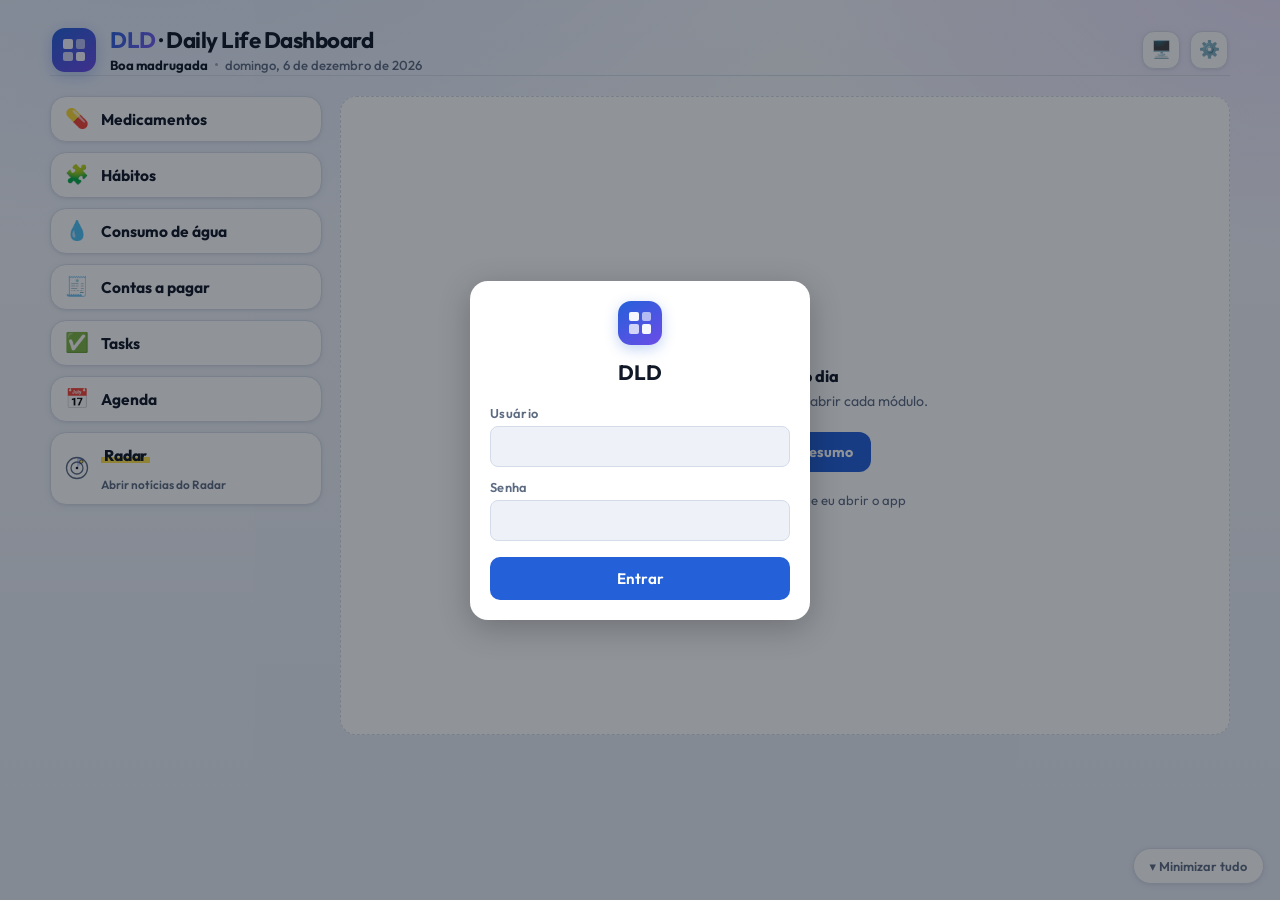
==== commit 58341fc6: "inclusao do radar e alteracoes grandes" ====
--- a/index.html
+++ b/index.html
@@ -14,6 +14,17 @@
   try {
     var _t = localStorage.getItem('dld_tema');
     if (_t === 'light' || _t === 'dark') document.documentElement.setAttribute('data-theme', _t);
+  } catch (e) {}
+  // Mesmo motivo para os módulos ocultos (Configurações → Módulos na tela):
+  // sem isto, eles apareciam por um instante antes de sumir. O script
+  // principal remove este <style> e passa a controlar tudo pela classe.
+  try {
+    var _ids = { resumo: 'painel-vazio', medicamentos: 'card-medicamentos', habitos: 'card-habitos',
+                 agua: 'card-agua', contas: 'card-contas', tasks: 'card-tasks', agenda: 'card-agenda', radar: 'card-radar' };
+    var _oc = JSON.parse(localStorage.getItem('dld_modulos_ocultos') || '[]');
+    var _sel = (Array.isArray(_oc) ? _oc : []).filter(function (m) { return _ids[m]; })
+                 .map(function (m) { return '#' + _ids[m]; }).join(',');
+    if (_sel) document.write('<style id="modulos-ocultos-inicio">' + _sel + '{display:none!important}</style>');
   } catch (e) {}
 </script>
 <link rel="preconnect" href="https://fonts.googleapis.com">
@@ -356,6 +367,40 @@
   .card-em-breve .card-sub { color: var(--accent); }
   .card-em-breve:not(.open) { border-style: dashed; }
 
+  /* ── Atalho do Radar (08/10/2026) ──
+     Mesmo formato dos módulos, mas com a identidade do Radar: o nome grifado
+     de amarelo marca-texto e um radar pequeno no lugar do emoji. As cores do
+     Radar são fixas aqui (não seguem o --accent do DLD) porque são a marca
+     dele, a mesma da página news/. */
+  .card-radar { --radar-marca: #FFE14D; --radar-tinta: #18202E; --radar-azul: #2F5BEA;
+    display: block; color: inherit; text-decoration: none; }
+  .card-radar .card-header { cursor: pointer; }
+  .card-radar:hover { border-color: var(--radar-azul); }
+  .card-radar:focus-visible { outline: 2px solid var(--radar-azul); outline-offset: 2px; }
+  .radar-nome {
+    font-weight: 800; letter-spacing: -0.01em; padding: 0 3px;
+    background: linear-gradient(transparent 58%, var(--radar-marca) 58%, var(--radar-marca) 92%, transparent 92%);
+  }
+  .radar-icone svg { display: block; }
+  .radar-icone circle { fill: none; stroke: var(--muted); stroke-width: 1.3; }
+  .radar-icone .radar-icone__feixe { fill: var(--radar-azul); opacity: .28; }
+  .radar-icone .radar-icone__ponto { fill: var(--radar-marca); stroke: var(--radar-tinta); stroke-width: .7; }
+  .radar-icone .radar-icone__centro { fill: var(--text); stroke: none; }
+  .card-radar .card-sub { color: var(--muted); }
+  .card-radar .radar-seta { display: flex; color: var(--muted); }
+  @media (min-width: 560px) and (max-width: 899px) {
+    .card-radar .radar-icone svg { width: 30px; height: 30px; }
+  }
+  /* No trilho do desktop os cards são uma linha só e o texto cortaria em
+     "Abrir notícias do…": ali ele desce para baixo do nome. */
+  @media (min-width: 900px) {
+    .card-radar:not(.open) .card-header {
+      display: grid; grid-template-columns: auto 1fr; column-gap: 12px; row-gap: 1px;
+    }
+    .card-radar .radar-icone { grid-row: 1 / span 2; }
+    .card-radar .card-sub { text-align: left; font-size: .74rem; }
+  }
+
   /* Linha informativa dentro de uma folha de opções (não é botão) */
   .opcao-info {
     padding: 12px 14px;
@@ -390,7 +435,6 @@
   }
   .med-card.compacta .med-nome { font-size: .9rem; font-weight: 500; }
   .med-card.compacta .med-meta { margin-top: 1px; }
-  .med-card.compacta .btn-status { padding: 6px 10px; }
 
   .med-tomados {
     border: 1px dashed var(--tomado);
@@ -423,6 +467,38 @@
   }
   .med-tomados[open] .med-tomados-resumo { display: none; }
 
+  /* ── Hábitos: bloco resumido dos já concluídos (mesma peça de
+     .med-tomados) — cor neutra, não o verde de "tomado": aqui dentro entram
+     FEITO, NÃO FEITO e ANULADO misturados, não só um status só. ── */
+  .habito-concluidos {
+    border: 1px dashed var(--border);
+    background: var(--bg);
+    border-radius: 12px;
+    padding: 10px 12px;
+    margin-top: 4px;
+  }
+  .habito-concluidos > summary {
+    cursor: pointer;
+    list-style: none;
+    display: flex;
+    flex-direction: column;
+    gap: 2px;
+    color: var(--muted);
+  }
+  .habito-concluidos > summary::-webkit-details-marker { display: none; }
+  .habito-concluidos[open] > summary { margin-bottom: 10px; }
+  .habito-concluidos-titulo { font-size: .85rem; font-weight: 700; color: var(--text); }
+  .habito-concluidos-resumo {
+    font-size: .75rem;
+    line-height: 1.35;
+    overflow: hidden;
+    text-overflow: ellipsis;
+    display: -webkit-box;
+    -webkit-line-clamp: 2;
+    -webkit-box-orient: vertical;
+  }
+  .habito-concluidos[open] .habito-concluidos-resumo { display: none; }
+
   .med-info { flex: 1; min-width: 0; }
   .med-nome {
     font-size: 1rem;
@@ -452,29 +528,6 @@
     letter-spacing: .3px;
     text-transform: uppercase;
   }
-
-  /* ── Botão de status (Medicamentos) ── */
-  .btn-status {
-    flex-shrink: 0;
-    border: none;
-    cursor: pointer;
-    border-radius: 10px;
-    padding: 8px 14px;
-    font-family: inherit;
-    font-size: .8rem;
-    font-weight: 700;
-    letter-spacing: .2px;
-    transition: opacity .12s, transform .1s;
-    display: flex;
-    align-items: center;
-    gap: 5px;
-  }
-  .btn-status:active { transform: scale(.96); }
-  .btn-status:disabled { opacity: .45; cursor: default; }
-
-  .btn-status.tomado   { background: var(--tomado-bg);   color: var(--tomado);   }
-  .btn-status.pendente { background: var(--pendente-bg); color: var(--pendente); }
-  .btn-status.nao      { background: var(--nao-bg);      color: var(--nao);      cursor: default; }
 
   /* ── Empty state ── */
   .empty {
@@ -538,6 +591,168 @@
     border-radius: 6px;
   }
   .date-label-btn:hover { color: var(--text); }
+
+  /* ── Tarefas: agrupamento de ações no cabeçalho da lista (17/09/2026) —
+     o botão "Grupos" fica colado no "+", sem separar os dois com
+     `justify-content: space-between` do .list-header inteiro. ── */
+  .tarefas-header-acoes { display: flex; align-items: center; gap: 6px; }
+  .btn-recolher-grupos {
+    flex-shrink: 0;
+    height: 30px;
+    padding: 0 8px;
+    border: none;
+    background: transparent;
+    font-family: inherit;
+    color: var(--muted);
+    font-size: .72rem;
+    font-weight: 700;
+    letter-spacing: .3px;
+    line-height: 1;
+    cursor: pointer;
+    opacity: .65;
+    display: inline-flex;
+    align-items: center;
+    gap: 3px;
+    border-radius: 6px;
+    transition: opacity .12s, background .12s;
+  }
+  .btn-recolher-grupos:hover { opacity: 1; background: var(--accent-bg); }
+
+  /* ── Tarefas: lupa e ordenar grupos (26/09/2026) ──
+     Dois botões quadrados, discretos como o "Grupos" ao lado: a lupa só abre
+     o campo de busca quando tocada, para não ocupar uma linha inteira da
+     lista o tempo todo. */
+  #tarefas-sem-grupo-toggle { white-space: nowrap; }
+  .btn-tarefas-icone { width: 30px; padding: 0; justify-content: center; font-size: .95rem; }
+  .btn-tarefas-icone svg { width: 16px; height: 16px; }
+  .btn-tarefas-icone.ativo { opacity: 1; background: var(--accent-bg); color: var(--accent); }
+
+  /* Celular estreito: cinco controles na mesma linha (rótulo, lupa, ordenar,
+     Grupos, +) — aperta os espaços para o "+" não vazar do card. */
+  @media (max-width: 420px) {
+    .tarefas-header-acoes { gap: 2px; }
+    .tarefas-header-acoes .btn-recolher-grupos:not(.btn-tarefas-icone) { padding: 0 5px; }
+    #tarefas-sem-grupo-toggle { letter-spacing: .4px; padding: 4px 2px; }
+  }
+
+  .tarefas-busca { display: none; align-items: center; gap: 6px; margin: -2px 0 12px; }
+  .tarefas-busca.aberta { display: flex; }
+  .tarefas-busca input {
+    flex: 1;
+    min-width: 0;
+    background: var(--bg);
+    border: 1px solid var(--border);
+    border-radius: 10px;
+    padding: 9px 12px;
+    font-family: inherit;
+    /* 16px e não .9rem: abaixo disso o Safari do iPhone dá zoom na página
+       ao focar o campo, e a lista pula de lugar. */
+    font-size: 16px;
+    color: var(--text);
+    outline: none;
+    transition: border-color .15s;
+  }
+  .tarefas-busca input:focus { border-color: var(--accent); }
+  .tarefas-busca input::-webkit-search-cancel-button { display: none; }
+  .tarefas-busca-info { font-size: .75rem; color: var(--muted); margin: -6px 2px 10px; }
+
+  /* ── Módulos na tela (08/10/2026) ──
+     Ocultar é só visual e vale para este aparelho. Uma classe própria em vez
+     do atributo hidden: vários destes elementos ganham display por CSS
+     (painel-vazio é flex, card aberto vira contents no desktop), e o
+     !important aqui é o que garante que nenhum desses estados o traga de volta. */
+  .modulo-oculto { display: none !important; }
+  .modulos-vis-lista { display: flex; flex-direction: column; gap: 8px; margin: 4px 0 12px; }
+  .modulo-vis-row {
+    display: flex;
+    align-items: center;
+    gap: 12px;
+    border: 1px solid var(--border);
+    background: var(--bg);
+    border-radius: 10px;
+    padding: 10px 12px 10px 14px;
+    cursor: pointer;
+    transition: opacity .15s;
+  }
+  .modulo-vis-row.desligado { opacity: .6; }
+  .modulo-vis-icone { font-size: 1.1rem; width: 22px; text-align: center; flex-shrink: 0; }
+  .modulo-vis-nome { flex: 1; min-width: 0; font-size: .92rem; font-weight: 600; }
+  .modulo-vis-sub { display: block; font-size: .74rem; font-weight: 400; color: var(--muted); }
+  /* Interruptor: um checkbox de verdade (teclado, leitor de tela e o clique
+     no rótulo inteiro funcionam sozinhos), só redesenhado. */
+  .switch {
+    appearance: none;
+    -webkit-appearance: none;
+    flex-shrink: 0;
+    position: relative;
+    width: 42px;
+    height: 24px;
+    margin: 0;
+    border-radius: 99px;
+    background: var(--border);
+    cursor: pointer;
+    transition: background .15s;
+  }
+  .switch::after {
+    content: "";
+    position: absolute;
+    top: 3px;
+    left: 3px;
+    width: 18px;
+    height: 18px;
+    border-radius: 50%;
+    background: var(--surface);
+    box-shadow: 0 1px 2px rgba(0,0,0,.25);
+    transition: transform .15s;
+  }
+  .switch:checked { background: var(--accent); }
+  .switch:checked::after { transform: translateX(18px); }
+  .switch:focus-visible { outline: 2px solid var(--accent); outline-offset: 2px; }
+  @media (prefers-reduced-motion: reduce) { .switch, .switch::after { transition: none; } }
+  .modulos-vazio {
+    border: 1.5px dashed var(--border);
+    border-radius: 16px;
+    padding: 26px 20px;
+    text-align: center;
+    color: var(--muted);
+    font-size: .9rem;
+    line-height: 1.5;
+  }
+  .modulos-vazio button {
+    margin-top: 10px;
+    border: none;
+    background: var(--accent-bg);
+    color: var(--accent);
+    font: inherit;
+    font-weight: 700;
+    padding: 8px 14px;
+    border-radius: 10px;
+    cursor: pointer;
+  }
+  .dica-modulos { display: none; }
+
+  .ordem-grupos-lista { display: flex; flex-direction: column; gap: 8px; margin: 4px 0 12px; }
+  .ordem-grupo-row {
+    display: flex;
+    align-items: center;
+    gap: 6px;
+    border: 1px solid var(--border);
+    background: var(--bg);
+    border-radius: 10px;
+    padding: 6px 6px 6px 14px;
+  }
+  .ordem-grupo-pos { font-size: .75rem; font-weight: 700; color: var(--muted); width: 18px; flex-shrink: 0; }
+  .ordem-grupo-nome {
+    flex: 1;
+    min-width: 0;
+    font-size: .88rem;
+    font-weight: 700;
+    letter-spacing: .3px;
+    white-space: nowrap;
+    overflow: hidden;
+    text-overflow: ellipsis;
+  }
+  .ordem-grupo-row .nav-btn { width: 36px; height: 36px; font-size: 1rem; }
 
   .btn-hoje {
     border: none;
@@ -572,6 +787,25 @@
   .btn-icon-add:hover { opacity: .9; }
   .btn-icon-add:active { transform: scale(.94); }
 
+  /* Botão "+" no cabeçalho de Tasks minimizado, só no celular (item 3 do
+     pedido de 19/09/2026): no desktop o card fica sempre à mão de sobra na
+     tela, então abrir o modal já exige um clique a mais (expandir) sem
+     incomodar; no celular essa expansão é o que mais custa, daí o atalho
+     valer só lá. Continua escondido com o card aberto — o "+" de dentro do
+     corpo (#tarefas-body) já cobre esse caso e duplicar o botão ali confundiria
+     qual dos dois foi clicado.
+
+     Restrito a <560px (abaixo do breakpoint do modo "azulejo" logo adiante):
+     naquele modo o cabeçalho vira grid com áreas nomeadas (icone/nome/sub/
+     chevron) e este botão não tem área própria — deixá-lo fora desse range
+     evita brigar com esse grid. Cobre o celular normal (retrato), que é o
+     caso real do pedido; tablets/telas médias na faixa de "azulejo" seguem
+     sem o atalho, igual ao desktop. */
+  .btn-add-tarefa-minimizado { display: none; }
+  @media (max-width: 559px) {
+    .card-tasks:not(.open) .btn-add-tarefa-minimizado { display: flex; }
+  }
+
   #data-picker-input {
     position: absolute;
     width: 1px;
@@ -579,22 +813,6 @@
     opacity: 0;
     pointer-events: none;
   }
-
-  /* ── Status somente leitura (dias passados de Medicamentos) ── */
-  .status-readonly {
-    flex-shrink: 0;
-    border-radius: 10px;
-    padding: 8px 14px;
-    font-size: .8rem;
-    font-weight: 700;
-    letter-spacing: .2px;
-    display: flex;
-    align-items: center;
-    gap: 5px;
-  }
-  .status-readonly.tomado   { background: var(--tomado-bg);   color: var(--tomado);   }
-  .status-readonly.pendente { background: var(--pendente-bg); color: var(--pendente); }
-  .status-readonly.nao      { background: var(--nao-bg);      color: var(--nao);      }
 
   /* ── Hábitos: linha por hábito ── */
   .habito-grupo { margin-bottom: 14px; }
@@ -622,8 +840,10 @@
     text-overflow: ellipsis;
   }
 
-  /* ── Chip de status atual (só leitura — a ação fica dentro de "Opções") ── */
-  .habito-status-chip {
+  /* ── Chip de status atual (só leitura — a ação fica dentro de "Opções") ──
+     Nome genérico (era .habito-status-chip): a partir de 17/09/2026 também
+     usado por Medicamentos (linhaMedicamento), mesma peça visual. */
+  .status-chip {
     flex-shrink: 0;
     font-size: .72rem;
     font-weight: 700;
@@ -633,9 +853,9 @@
     color: var(--muted);
     background: var(--border);
   }
-  .habito-status-chip.cor-feito     { background: var(--tomado-bg);   color: var(--tomado);   }
-  .habito-status-chip.cor-nao-feito { background: var(--nao-bg);      color: var(--nao);      }
-  .habito-status-chip.cor-anulado   { background: var(--preto-bg);    color: var(--preto);    }
+  .status-chip.cor-feito     { background: var(--tomado-bg);   color: var(--tomado);   }
+  .status-chip.cor-nao-feito { background: var(--nao-bg);      color: var(--nao);      }
+  .status-chip.cor-anulado   { background: var(--preto-bg);    color: var(--preto);    }
 
   /* ── Botão único "Opções" — abre a folha com marcação/editar/excluir ── */
   .btn-opcoes {
@@ -864,6 +1084,25 @@
   }
   .agua-link:hover { color: var(--accent); }
 
+  .agua-eventos-wrap { margin-top: 14px; }
+  .agua-eventos-titulo {
+    font-size: .72rem;
+    font-weight: 700;
+    letter-spacing: .04em;
+    text-transform: uppercase;
+    color: var(--muted);
+    margin-bottom: 6px;
+  }
+  .agua-eventos-lista { list-style: none; padding: 0; margin: 0; display: flex; flex-direction: column; gap: 3px; }
+  .agua-eventos-lista li {
+    display: flex;
+    justify-content: space-between;
+    font-size: .82rem;
+    color: var(--muted);
+    padding: 2px 0;
+  }
+  .agua-eventos-lista .agua-evento-volume { font-weight: 600; color: var(--text); }
+
   @media (prefers-reduced-motion: reduce) {
     .anel-progresso, .btn-agua { transition: none; }
   }
@@ -901,12 +1140,26 @@
   .conta-row.atrasada .btn-opcoes  { border-color: var(--nao); color: var(--nao); }
 
   .conta-info { flex: 1; min-width: 0; }
+  /* `flex-wrap` (corrigido em 26/09/2026): o chip de débito automático não
+     encolhe (flex-shrink: 0), e no celular — ainda mais na linha de conta
+     atrasada, onde o badge e o botão "Pagar" disputam a largura — ele não
+     cabia ao lado do nome e vazava por cima do título e do botão. Agora,
+     quando não cabe, ele desce para uma linha própria logo abaixo do nome. */
   .conta-nome {
+    display: flex;
+    flex-wrap: wrap;
+    align-items: center;
+    gap: 3px 6px;
+    min-width: 0;
     font-size: .95rem;
     font-weight: 600;
+  }
+  .conta-nome .conta-nome-texto {
     white-space: nowrap;
     overflow: hidden;
     text-overflow: ellipsis;
+    min-width: 0;
+    max-width: 100%;
   }
   .conta-meta {
     display: flex;
@@ -940,6 +1193,29 @@
     white-space: nowrap;
   }
   .conta-chip.atrasado { background: var(--pendente-bg); color: var(--pendente); }
+
+  /* Chip de débito automático (19/09/2026) — cor própria (accent), de
+     propósito diferente das cores de status (tomado/pendente/nao) acima:
+     é informativo, não diz nada sobre a conta estar paga ou não. */
+  .conta-chip-debito {
+    flex-shrink: 0;
+    font-size: .68rem;
+    font-weight: 700;
+    letter-spacing: .2px;
+    padding: 3px 8px;
+    border-radius: 99px;
+    background: var(--accent-bg);
+    color: var(--accent);
+    white-space: nowrap;
+  }
+  /* Na linha atrasada o fundo é vermelho claro: o chip ganha fundo sólido
+     da superfície para não sumir nem parecer parte do alerta. */
+  .conta-row.atrasada .conta-chip-debito { background: var(--surface); }
+  @media (max-width: 420px) {
+    .conta-chip-debito { font-size: .6rem; padding: 2px 7px; }
+    .conta-row { gap: 8px; padding-left: 12px; }
+    .btn-pagar { padding: 8px 11px; }
+  }
 
   .btn-pagar {
     flex-shrink: 0;
@@ -1010,6 +1286,26 @@
   }
   .tarefa-caixa-grupo:last-child { margin-bottom: 0; }
   .tarefa-caixa-grupo > .tarefa-grupo-titulo { margin-bottom: 8px; }
+
+  /* ── Grupo nomeado colapsável (17/09/2026): a caixa vira <details>, o
+     título vira <summary> — mesma seta de .tarefa-recolhivel, só que aqui
+     aberto por padrão (um grupo escondido de cara não seria descoberto). ── */
+  .tarefa-caixa-grupo > summary.tarefa-grupo-titulo {
+    cursor: pointer;
+    list-style: none;
+    display: flex;
+    align-items: center;
+    gap: 5px;
+  }
+  .tarefa-caixa-grupo > summary.tarefa-grupo-titulo::-webkit-details-marker { display: none; }
+  .tarefa-caixa-grupo > summary.tarefa-grupo-titulo::before { content: '▾'; font-size: .65rem; }
+  .tarefa-caixa-grupo:not([open]) > summary.tarefa-grupo-titulo { margin-bottom: 0; }
+  .tarefa-caixa-grupo:not([open]) > summary.tarefa-grupo-titulo::before { content: '▸'; }
+
+  /* Sem-grupo (a "caixa de entrada", RN-33) também é <details>, mas com o
+     <summary> nativo escondido: quem abre/fecha é o rótulo externo "Suas
+     tarefas" (list-header), não um cabeçalho duplicado aqui dentro. */
+  #tarefas-sem-grupo > summary { display: none; }
 
   .tarefa-row {
     position: relative;
@@ -1166,6 +1462,12 @@
     color: var(--tomado);
   }
   .tarefa-marca.cancelada { background: var(--anulado-bg); color: var(--anulado); }
+  /* Quando o marcador é um <button> (Medicamentos: TOMADO continua clicável
+     pra desmarcar, ver medMarcaHtml) — zera o estilo padrão de botão do
+     navegador, mantendo a mesma caixinha do <span> normal. */
+  button.tarefa-marca { border: none; padding: 0; font: inherit; cursor: pointer; }
+  button.tarefa-marca:hover { filter: brightness(0.95); }
+  button.tarefa-marca:active { transform: scale(.92); }
   /* Reaproveitadas pelo checkmark dos hábitos (habitoRowHtml) — mesmos estados
      de marcação que o de tarefas, só com mais dois status possíveis. */
   .tarefa-marca.marca-nao     { background: var(--nao-bg);   color: var(--nao); }
@@ -1253,6 +1555,19 @@
     cursor: pointer;
   }
   .tarefa-repetir-check input { width: 16px; height: 16px; accent-color: var(--accent); }
+
+  /* Mesmo visual do checkbox de recorrência de Tarefas, com nome genérico —
+     reaproveitado pelo checkbox de débito automático em Contas (19/09/2026). */
+  .field-checkbox {
+    display: flex;
+    align-items: center;
+    gap: 8px;
+    font-size: .88rem;
+    font-weight: 600;
+    color: var(--text);
+    cursor: pointer;
+  }
+  .field-checkbox input { width: 16px; height: 16px; accent-color: var(--accent); }
 
   /* ═══════════ Agenda ═══════════
      Reaproveita .tarefa-grupo, .tarefa-recolhivel, .tarefa-info e .btn-opcoes.
@@ -1553,7 +1868,7 @@
 
   @media (prefers-reduced-motion: reduce) {
     .spinner { animation: none; }
-    .btn-status, .btn-add, #toast { transition: none; }
+    .btn-concluir, .tarefa-marca, .btn-add, #toast { transition: none; }
   }
   /* ══ Resumo do dia — componente único em três estados ══
      (Modulo_Dashboard.md, RN-10) "convite" e "carregado" são sub-blocos
@@ -1673,23 +1988,30 @@
   .resumo-vazio-tudo { margin: 4px 0; color: var(--muted); font-size: .86rem; }
 
   /* Um card aberto: o convite some (não faz sentido convidar a carregar algo
-     que já está sendo lido), e o carregado vira faixa — compacto, uma linha
-     de chips roláveis, sem rótulo (só ícone + valor: o rótulo é o que mais
-     pesa visualmente e é o que menos falta quando o espaço é curto).
-     `.painel-vazio` agora é IRMÃO de `.modulos-grid` (vem antes dele no
-     HTML), não descendente — por isso o `:has()` usa o combinador `~` por
-     dentro para enxergar um card aberto lá na frente. */
+     que já está sendo lido) — regra por `:has()` porque o convite nunca muda
+     de lugar no DOM. */
   .painel-vazio:not(.resumo-carregado):has(~ .modulos-grid .card.open) { display: none; }
-  .painel-vazio.resumo-carregado:has(~ .modulos-grid .card.open) { padding: 8px 10px; }
-  .painel-vazio:has(~ .modulos-grid .card.open) .resumo-carregado-topo { display: none; }
-  .painel-vazio:has(~ .modulos-grid .card.open) .resumo-blocos {
+
+  /* Resumo carregado, com um card aberto: em vez de uma faixa presa no topo
+     da PÁGINA (como era até 16/09/2026), `moverResumoParaCard()` (JS) muda o
+     próprio nó `#painel-vazio` de pai — ele passa a ser o primeiro filho do
+     `.card-body` do módulo aberto — e marca este estado com a classe abaixo.
+     Pedido do responsável em 17/09/2026: a faixa é sobre o módulo que está
+     olhando, então mora dentro do card dele, não fora. Compacto — uma linha
+     de chips roláveis, sem rótulo (o rótulo é o que mais pesa visualmente e
+     o que menos falta quando o espaço é curto) — e sem o título/botão de
+     minimizar: dentro do card já fica claro o que é, e minimizar importa
+     menos aqui do que importava preso no topo da página inteira. */
+  .painel-vazio.resumo-em-card { padding: 8px 10px; margin-bottom: 12px; }
+  .painel-vazio.resumo-em-card .resumo-carregado-topo { display: none; }
+  .painel-vazio.resumo-em-card .resumo-blocos {
     display: flex;
     overflow-x: auto;
     gap: 6px;
     -webkit-overflow-scrolling: touch;
   }
-  .painel-vazio:has(~ .modulos-grid .card.open) .resumo-bloco { flex: 0 0 auto; padding: 6px 10px; }
-  .painel-vazio:has(~ .modulos-grid .card.open) .resumo-bloco-rotulo { display: none; }
+  .painel-vazio.resumo-em-card .resumo-bloco { flex: 0 0 auto; padding: 6px 10px; }
+  .painel-vazio.resumo-em-card .resumo-bloco-rotulo { display: none; }
 
   @media (max-width: 899px) {
     .resumo-minimizar { display: inline-block; }
@@ -1751,33 +2073,35 @@
     }
     .painel-vazio:not(.resumo-carregado) .resumo-convite { width: 100%; }
 
-    /* Carregado, SEM nenhum card aberto (estado 2): ocupa a área de conteúdo
-       à direita do trilho, igual o convite ocupava antes de carregar — é o
-       "card central" do dashboard. Sem esta regra, ao carregar o resumo ele
-       pulava direto para a faixa (regra seguinte) e a área de conteúdo
-       ficava vazia até abrir algum módulo — o bug que faltava fechar aqui. */
-    .painel-vazio.resumo-carregado:not(:has(~ .modulos-grid .card.open)) {
+    /* Carregado, SEM nenhum card aberto: ocupa a área de conteúdo à direita
+       do trilho, igual o convite ocupava antes de carregar — é o "card
+       central" do dashboard. Com um card aberto, `#painel-vazio` nem é mais
+       irmão de `.modulos-grid` (JS o move para dentro do `.card-body` — ver
+       `moverResumoParaCard()`), então flui normal dentro da área que
+       `.card.open > .card-body` já ocupa, sem precisar de posicionamento de
+       grade próprio — daí o `:not(.resumo-em-card)` aqui. */
+    .painel-vazio.resumo-carregado:not(.resumo-em-card) {
       grid-column: 2;
       grid-row: 1 / span 30;
       align-self: start;
     }
 
-    /* Carregado, COM um card aberto (estado 3, faixa): usa a largura inteira
-       (`1 / -1`) em cima do trilho — por isso precisa de `grid-row: 1`
-       EXPLÍCITO. Sem isso, `grid-auto-flow: row dense` tenta encaixar um item
-       de largura total numa linha onde a coluna 2 já está ocupada pelo corpo
-       do card aberto (`grid-row: 1 / span 30` logo abaixo) e só acha vaga lá
-       no fim da grade — foi o bug da faixa aparecendo embaixo da página em
-       vez do topo. Com a linha fixa aqui, o corpo do card aberto é quem cede
-       espaço (regra seguinte). */
-    .painel-vazio.resumo-carregado:has(~ .modulos-grid .card.open) { grid-column: 1 / -1; grid-row: 1; }
-
-    /* Só precisa ceder quando o resumo carregado está de fato ocupando a
-       linha 1 (senão, sem resumo carregado, o corpo do card continua
-       alinhado com o topo do trilho, como sempre foi). */
-    .painel-vazio.resumo-carregado ~ .modulos-grid .card.open > .card-body {
-      grid-row: 2 / span 30;
+    /* Resumo do dia oculto (Configurações → Módulos na tela) e nenhum módulo
+       aberto: sem isto, a coluna da direita ficava vazia, sem dizer nada. */
+    body.sem-resumo:not(.sem-modulos) .conteudo-principal:not(:has(.card.open)) .dica-modulos {
+      display: flex;
+      align-items: center;
+      justify-content: center;
+      grid-column: 2;
+      grid-row: 1 / span 30;
+      align-self: stretch;
+      min-height: 260px;
+      border: 1.5px dashed var(--border);
+      border-radius: 16px;
+      color: var(--muted);
+      font-size: .92rem;
     }
+    .modulos-vazio { grid-column: 1 / -1; }
 
     .card.open {
       display: contents;  /* o cabeçalho e o corpo viram itens da grade */
@@ -1907,16 +2231,15 @@
   <div class="conteudo-principal">
 
   <!-- Resumo do dia — mesmo componente em três estados (Modulo_Dashboard.md
-       RN-10): convite (nada carregado), carregado (um bloco por módulo) e
-       faixa (compacto, quando um card abre — regido por CSS via
-       `:has(~ .modulos-grid .card.open)`, nenhum JS precisa saber disso).
-       Fica FORA de `.modulos-grid` de propósito: dentro do grid, o
-       `grid-auto-flow: row dense` competia com os `.card.open` explicitamente
-       posicionados (`display:contents` + `grid-row:1/span 30`) e jogava a
-       faixa pro fim da página em vez do topo. Como irmão que vem antes do
-       grid (dentro de `.conteudo-principal`), disputa a mesma grade sem essa
-       disputa de posicionamento automático: sua linha/coluna é sempre
-       explícita, nunca calculada por `dense`. -->
+       RN-10, revisado em 17/09/2026): convite (nada carregado), carregado
+       (um bloco por módulo, aqui fora, ao lado do trilho) e "em card" —
+       quando um módulo abre, `moverResumoParaCard()` (JS, perto de
+       `toggleCard`) muda este nó de pai para dentro do `.card-body` do card
+       aberto, e `devolverResumoAoLugar()` desfaz isso ao fechar. Continua
+       sendo o MESMO nó (nunca clonado) — só troca de posição no DOM, então
+       nada do estado interno dele se perde na troca. Por isso mora aqui,
+       FORA de `.modulos-grid`, quando nenhum card está aberto: é o lugar
+       para onde ele volta. -->
   <div class="painel-vazio" id="painel-vazio">
     <div class="resumo-convite" id="resumo-convite">
       <span class="painel-vazio-icone">📊</span>
@@ -1938,6 +2261,15 @@
       </div>
       <div class="resumo-blocos" id="resumo-blocos"></div>
     </div>
+  </div>
+
+  <!-- Configurações → Módulos na tela: a dica ocupa a área de conteúdo no
+       desktop quando o Resumo do dia está oculto; o aviso aparece se TODOS os
+       módulos estiverem ocultos, para a tela nunca ficar em branco sem motivo. -->
+  <p class="dica-modulos" id="dica-modulos">Escolha um módulo ao lado.</p>
+  <div class="modulos-vazio modulo-oculto" id="modulos-vazio">
+    Todos os módulos estão ocultos neste aparelho.<br>
+    <button type="button" onclick="abrirModulosVisiveis()">Escolher módulos</button>
   </div>
 
   <div class="modulos-grid">
@@ -2042,6 +2374,14 @@
           <button class="agua-link" onclick="abrirModalAgua('meta')">Editar meta</button>
         </div>
 
+        <!-- Toques de hoje (19/09/2026, RN-21/RN-22 de Modulo_Consumo_Agua.md):
+             registro fugaz, só do dia vigente — some amanhã sozinho, sem
+             estado vazio chamativo. Não participa de total/streak/fechamento. -->
+        <div class="agua-eventos-wrap" id="agua-eventos-wrap" style="display:none">
+          <div class="agua-eventos-titulo">Hoje</div>
+          <ul class="agua-eventos-lista" id="agua-eventos-lista"></ul>
+        </div>
+
         <button class="btn-toggle-calendario" id="btn-toggle-calendario-agua" onclick="toggleCalendarioAgua()">Ver calendário ▾</button>
         <div class="calendario-wrap" id="agua-calendario">
           <div class="cal-grid" id="calendario-agua-grid"></div>
@@ -2087,15 +2427,47 @@
       <span class="card-icone">✅</span>
       <span class="card-nome">Tasks</span>
       <span class="card-sub" id="tarefas-header-badges"></span>
+      <button type="button" class="btn-icon-add btn-add-tarefa-minimizado" aria-label="Adicionar tarefa"
+              onclick="event.stopPropagation(); abrirModalTarefa();"
+              onkeydown="event.stopPropagation();">+</button>
       <span class="chevron">▾</span>
     </div>
 
     <div class="card-body" id="tarefas-body">
       <div class="list-header">
         <!-- Sem navegação por período, diferente de Medicamentos e Contas:
-             uma tarefa sem prazo não pertence a dia nenhum (RN-04). -->
-        <span class="date-label-btn" style="cursor:default">Suas tarefas</span>
-        <button class="btn-icon-add" aria-label="Adicionar tarefa" onclick="abrirModalTarefa()">+</button>
+             uma tarefa sem prazo não pertence a dia nenhum (RN-04). Desde
+             17/09/2026 o rótulo também colapsa/expande as tarefas sem grupo
+             (a "caixa de entrada", ver RN-33) — mesmo texto, agora clicável. -->
+        <button type="button" class="date-label-btn" id="tarefas-sem-grupo-toggle"
+                onclick="toggleSemGrupoTarefas()" aria-expanded="true" aria-controls="tarefas-sem-grupo">
+          <span id="tarefas-sem-grupo-seta" aria-hidden="true">▾</span> Suas tarefas
+        </button>
+        <div class="tarefas-header-acoes">
+          <!-- Lupa e ordenar grupos (26/09/2026). A busca filtra só o que já
+               veio do servidor (tarefasCache) — nenhuma chamada nova. -->
+          <button type="button" class="btn-recolher-grupos btn-tarefas-icone" id="btn-busca-tarefas"
+                  onclick="toggleBuscaTarefas()" title="Buscar nas tarefas" aria-label="Buscar nas tarefas"
+                  aria-expanded="false" aria-controls="tarefas-busca">
+            <svg viewBox="0 0 24 24" fill="none" stroke="currentColor" stroke-width="2.4"
+                 stroke-linecap="round" aria-hidden="true"><circle cx="10.5" cy="10.5" r="6.5"/><path d="M15.5 15.5 21 21"/></svg>
+          </button>
+          <button type="button" class="btn-recolher-grupos btn-tarefas-icone" id="btn-ordem-grupos"
+                  onclick="abrirOrdemGrupos()" title="Ordenar grupos" aria-label="Ordenar grupos">⇅</button>
+          <button type="button" class="btn-recolher-grupos" id="btn-recolher-grupos"
+                  onclick="toggleTodosGruposTarefas()" title="Minimizar todos os grupos"
+                  aria-label="Minimizar todos os grupos">
+            <span id="tarefas-grupos-seta" aria-hidden="true">▾</span> Grupos
+          </button>
+          <button class="btn-icon-add" aria-label="Adicionar tarefa" onclick="abrirModalTarefa()">+</button>
+        </div>
+      </div>
+      <div class="tarefas-busca" id="tarefas-busca" role="search">
+        <input id="tarefas-busca-input" type="search" placeholder="Buscar tarefa, subtarefa ou grupo…"
+               autocomplete="off" enterkeyhint="search" aria-label="Buscar nas tarefas"
+               oninput="filtrarTarefas(this.value)"
+               onkeydown="if(event.key==='Escape'){event.preventDefault();fecharBuscaTarefas();}">
+        <button type="button" class="btn-close" aria-label="Fechar busca" onclick="fecharBuscaTarefas()">×</button>
       </div>
       <div id="tarefas-list"><div class="loading"><div class="spinner"></div></div></div>
     </div>
@@ -2127,6 +2499,26 @@
     </div>
   </div>
 
+  <!-- ═══════════════ Atalho: Radar de notícias (08/10/2026) ═══════════════
+       Não é um módulo que expande: é um link para outra página (news/), com a
+       identidade visual do Radar — o grifo amarelo e o desenho do radar. Ver
+       context/Modulo_Noticias.md. -->
+  <a class="card card-radar" id="card-radar" href="news/">
+    <div class="card-header">
+      <span class="card-icone radar-icone" aria-hidden="true">
+        <svg viewBox="-12 -12 24 24" width="24" height="24">
+          <circle r="10.5" /><circle r="6" /><path class="radar-icone__feixe" d="M0 0 L0 -10.5 A10.5 10.5 0 0 1 7.4 -7.4 Z" />
+          <circle class="radar-icone__ponto" cx="4.3" cy="-6.4" r="1.7" /><circle class="radar-icone__centro" r="1.3" />
+        </svg>
+      </span>
+      <span class="card-nome"><span class="radar-nome">Radar</span></span>
+      <span class="card-sub">Abrir notícias do Radar</span>
+      <span class="chevron radar-seta" aria-hidden="true">
+        <svg viewBox="0 0 16 16" width="14" height="14"><path d="M5 3h8v8M13 3L4 12" fill="none" stroke="currentColor" stroke-width="1.8" stroke-linecap="round" stroke-linejoin="round"/></svg>
+      </span>
+    </div>
+  </a>
+
   </div><!-- /.modulos-grid -->
 
   </div><!-- /.conteudo-principal -->
@@ -2146,6 +2538,20 @@
       <button class="btn-close" aria-label="Fechar" onclick="fecharConfig()">×</button>
     </div>
     <div class="opcoes-lista" id="config-lista"></div>
+  </div>
+</div>
+
+<!-- Modal: Módulos na tela (08/10/2026) — salva só neste aparelho -->
+<div class="modal-backdrop" id="modal-backdrop-modulos" onclick="fecharModalSeFundo(event, 'modal-backdrop-modulos', fecharModulosVisiveis)">
+  <div class="modal-sheet" role="dialog" aria-modal="true" aria-labelledby="modal-titulo-modulos">
+    <div class="modal-header">
+      <h2 id="modal-titulo-modulos">Módulos na tela</h2>
+      <button class="btn-close" aria-label="Fechar" onclick="fecharModulosVisiveis()">×</button>
+    </div>
+    <p class="field-aviso" style="margin: 0 0 10px">Escolha o que aparece no DLD. Vale para este aparelho e
+      pode ser mudado a qualquer momento. Os lembretes do Telegram não mudam.</p>
+    <div class="modulos-vis-lista" id="modulos-vis-lista"></div>
+    <button type="button" class="btn-sub-add" onclick="mostrarTodosModulos()">Mostrar todos</button>
   </div>
 </div>
 
@@ -2290,6 +2696,10 @@
         <label for="conta-valor">Valor (opcional)</label>
         <input id="conta-valor" name="valor" type="text" inputmode="decimal" placeholder="Ex: 1.850,00">
       </div>
+      <label class="field-checkbox">
+        <input type="checkbox" id="conta-debito-automatico">
+        Débito automático
+      </label>
       <p class="field-aviso" id="conta-edit-aviso" style="display:none">A alteração vale para os meses ainda em aberto — o que já foi pago não muda.</p>
       <button class="btn-add" type="submit" id="conta-form-submit">Adicionar</button>
     </form>
@@ -2410,6 +2820,20 @@
   </div>
 </div>
 
+<!-- Modal: Ordem dos grupos de tarefas (26/09/2026) — salva só neste aparelho -->
+<div class="modal-backdrop" id="modal-backdrop-ordem-grupos" onclick="fecharModalSeFundo(event, 'modal-backdrop-ordem-grupos', fecharOrdemGrupos)">
+  <div class="modal-sheet" role="dialog" aria-modal="true" aria-labelledby="modal-titulo-ordem-grupos">
+    <div class="modal-header">
+      <h2 id="modal-titulo-ordem-grupos">Ordem dos grupos</h2>
+      <button class="btn-close" aria-label="Fechar" onclick="fecharOrdemGrupos()">×</button>
+    </div>
+    <p class="field-aviso" style="margin: 0 0 10px">Use as setas para escolher quais grupos aparecem primeiro na lista.
+      A ordem fica salva neste aparelho.</p>
+    <div class="ordem-grupos-lista" id="ordem-grupos-lista"></div>
+    <button type="button" class="btn-sub-add" onclick="restaurarOrdemGrupos()">Voltar à ordem alfabética</button>
+  </div>
+</div>
+
 <!-- Modal: Novo compromisso / editar compromisso -->
 <div class="modal-backdrop" id="modal-backdrop-compromisso" onclick="fecharModalSeFundo(event, 'modal-backdrop-compromisso', fecharModalCompromisso)">
   <div class="modal-sheet" role="dialog" aria-modal="true" aria-labelledby="modal-titulo-compromisso">
@@ -2704,7 +3128,14 @@
 
   state.open = abrindo;
   card.classList.toggle('open', abrindo);
+  if (!abrindo && nomeModulo === 'tasks') fecharBuscaTarefas();
   header.setAttribute('aria-expanded', String(abrindo));
+
+  if (abrindo) {
+    moverResumoParaCard(nomeModulo);
+  } else {
+    devolverResumoAoLugar();
+  }
 
   if (abrindo && !state.iniciado) {
     state.iniciado = true;
@@ -2726,13 +3157,134 @@
   const card = document.getElementById(`card-${nomeModulo}`);
   cardState[nomeModulo].open = false;
   card.classList.remove('open');
+  if (nomeModulo === 'tasks') fecharBuscaTarefas();
   card.querySelector('.card-header').setAttribute('aria-expanded', 'false');
+  devolverResumoAoLugar();
 }
 
 function minimizarTudo() {
   Object.keys(cardState).forEach(nomeModulo => {
     if (cardState[nomeModulo].open) fecharCard(nomeModulo);
   });
+}
+
+/* RN-10 revisado (Modulo_Dashboard.md, 17/09/2026): o resumo carregado mora
+   DENTRO do card aberto, não mais numa faixa presa no topo da página. Move o
+   MESMO nó `#painel-vazio` de pai (nunca clona nem recria) — por isso nada
+   do estado interno dele (blocos já renderizados, preferência de minimizar)
+   se perde na troca. `.resumo-em-card` é só quem liga o CSS compacto (ver
+   folha de estilo); a decisão de QUANDO trocar de pai é toda daqui. Sem
+   resumo carregado ainda (estado convite), não há o que mover — o convite
+   continua tratado por CSS puro (`:has()`), como sempre foi. */
+function moverResumoParaCard(nomeModulo) {
+  if (!resumoCarregado) return;
+  const painel = document.getElementById('painel-vazio');
+  const corpo = document.querySelector(`#card-${nomeModulo} .card-body`);
+  if (!corpo || painel.parentElement === corpo) return;
+  corpo.insertBefore(painel, corpo.firstChild);
+  painel.classList.add('resumo-em-card');
+}
+
+function devolverResumoAoLugar() {
+  const painel = document.getElementById('painel-vazio');
+  const grade = document.querySelector('.modulos-grid');
+  if (!grade || painel.parentElement === grade.parentElement) return;
+  grade.parentElement.insertBefore(painel, grade);
+  painel.classList.remove('resumo-em-card');
+}
+
+/* ══════════════════════════════════════════════════════════════════
+   MÓDULOS NA TELA (Configurações, 08/10/2026)
+   Quais módulos aparecem, salvo neste aparelho — como a ordem dos grupos de
+   Tasks. Ocultar é só visual: nada muda no servidor nem no bot do Telegram,
+   e um módulo oculto não faz nenhuma chamada (nunca é aberto, então o init
+   dele nunca roda). Guarda a lista do que está OCULTO, não do que aparece:
+   assim um módulo novo que entrar no DLD aparece sozinho.
+   ══════════════════════════════════════════════════════════════════ */
+const MODULOS_OCULTOS_STORAGE = 'dld_modulos_ocultos';
+const MODULOS_NA_TELA = [
+  { id: 'resumo',       nome: 'Resumo do dia',   icone: '📊', el: 'painel-vazio', sub: 'O dashboard com um bloco por módulo' },
+  { id: 'medicamentos', nome: 'Medicamentos',    icone: '💊', el: 'card-medicamentos' },
+  { id: 'habitos',      nome: 'Hábitos',         icone: '🧩', el: 'card-habitos' },
+  { id: 'agua',         nome: 'Consumo de água', icone: '💧', el: 'card-agua' },
+  { id: 'contas',       nome: 'Contas a pagar',  icone: '🧾', el: 'card-contas' },
+  { id: 'tasks',        nome: 'Tasks',           icone: '✅', el: 'card-tasks' },
+  { id: 'agenda',       nome: 'Agenda',          icone: '📅', el: 'card-agenda' },
+  { id: 'radar',        nome: 'Radar',           icone: '📡', el: 'card-radar', sub: 'Atalho para as notícias' },
+];
+
+function lerModulosOcultos() {
+  try {
+    const v = JSON.parse(localStorage.getItem(MODULOS_OCULTOS_STORAGE) || '[]');
+    return new Set(Array.isArray(v) ? v : []);
+  } catch { return new Set(); }
+}
+
+function salvarModulosOcultos(ocultos) {
+  try { localStorage.setItem(MODULOS_OCULTOS_STORAGE, JSON.stringify([...ocultos])); } catch {}
+}
+
+function aplicarModulosOcultos() {
+  document.getElementById('modulos-ocultos-inicio')?.remove();
+  const ocultos = lerModulosOcultos();
+  for (const m of MODULOS_NA_TELA) {
+    const el = document.getElementById(m.el);
+    if (!el) continue;
+    const oculto = ocultos.has(m.id);
+    // Um módulo aberto que acabou de ser ocultado fecha antes de sumir, para
+    // o resumo voltar ao lugar e o botão "Minimizar tudo" não ficar preso.
+    if (oculto && cardState[m.id] && cardState[m.id].open) fecharCard(m.id);
+    el.classList.toggle('modulo-oculto', oculto);
+  }
+  const cards = MODULOS_NA_TELA.filter(m => m.id !== 'resumo');
+  const semModulos = cards.every(m => ocultos.has(m.id));
+  document.body.classList.toggle('sem-resumo', ocultos.has('resumo'));
+  document.body.classList.toggle('sem-modulos', semModulos);
+  document.getElementById('modulos-vazio').classList.toggle('modulo-oculto', !semModulos);
+  if (ultimoResumo) renderResumoBlocos(ultimoResumo);
+}
+
+function abrirModulosVisiveis() {
+  renderModulosVisiveis();
+  document.getElementById('modal-backdrop-modulos').classList.add('open');
+}
+
+function fecharModulosVisiveis() {
+  document.getElementById('modal-backdrop-modulos').classList.remove('open');
+}
+
+function renderModulosVisiveis() {
+  const ocultos = lerModulosOcultos();
+  document.getElementById('modulos-vis-lista').innerHTML = MODULOS_NA_TELA.map(m => {
+    const visivel = !ocultos.has(m.id);
+    return `
+      <label class="modulo-vis-row${visivel ? '' : ' desligado'}" for="vis-${m.id}">
+        <span class="modulo-vis-icone" aria-hidden="true">${m.icone}</span>
+        <span class="modulo-vis-nome">${m.nome}${m.sub ? `<span class="modulo-vis-sub">${m.sub}</span>` : ''}</span>
+        <input type="checkbox" class="switch" id="vis-${m.id}" role="switch" ${visivel ? 'checked' : ''}
+               onchange="alternarModuloVisivel('${m.id}', this.checked)">
+      </label>`;
+  }).join('');
+}
+
+function alternarModuloVisivel(id, visivel) {
+  const ocultos = lerModulosOcultos();
+  if (visivel) ocultos.delete(id); else ocultos.add(id);
+  salvarModulosOcultos(ocultos);
+  aplicarModulosOcultos();
+  renderModulosVisiveis();
+  document.getElementById(`vis-${id}`)?.focus();
+  // Resumo reexibido com "carregar sempre" ligado: carrega agora, como na abertura.
+  if (id === 'resumo' && visivel && !resumoCarregado) {
+    try { if (localStorage.getItem(RESUMO_SEMPRE_STORAGE) === '1') carregarResumo(); } catch {}
+  }
+}
+
+function mostrarTodosModulos() {
+  salvarModulosOcultos(new Set());
+  aplicarModulosOcultos();
+  renderModulosVisiveis();
+  toast('Todos os módulos voltaram para a tela');
 }
 
 /* ══════════════════════════════════════════════════════════════════
@@ -2821,9 +3373,14 @@
     blocos.push({ modulo: 'agua', icone: '💧', rotulo: 'água', valor: `${pct}%` });
   }
   if (r.contas) {
+    // Exceção a RN-06 (Modulo_Dashboard.md): diferente dos outros blocos,
+    // Contas sempre aparece quando há conta cadastrada, mesmo com zero
+    // vencida — é o bloco que mais importa conferir "está tudo certo?".
     blocos.push({
       modulo: 'contas', icone: '🧾', rotulo: 'contas',
-      valor: `${r.contas.vencidas} vencida${r.contas.vencidas > 1 ? 's' : ''}`,
+      valor: r.contas.vencidas > 0
+        ? `${r.contas.vencidas} vencida${r.contas.vencidas > 1 ? 's' : ''}`
+        : 'em dia',
     });
   }
   if (r.tarefas) {
@@ -2832,21 +3389,32 @@
       valor: `${r.tarefas.pendentes} pendente${r.tarefas.pendentes > 1 ? 's' : ''}`,
     });
   }
-  if (r.agenda && r.agenda.hoje_total > 0) {
-    const hora = r.agenda.proximo_hora ? ` ${r.agenda.proximo_hora.slice(0, 5)}` : '';
-    const mais = r.agenda.hoje_total > 1 ? ` +${r.agenda.hoje_total - 1}` : '';
-    blocos.push({
-      modulo: 'agenda', icone: '📅', rotulo: 'agenda',
-      valor: `${r.agenda.proximo_titulo}${hora}${mais}`,
-    });
+  if (r.agenda) {
+    // CA-04 (Modulo_Dashboard.md): sem compromisso hoje, mostra texto —
+    // nunca "0" isolado, e o bloco não some (bug corrigido: antes só
+    // aparecia com hoje_total > 0).
+    let valor;
+    if (r.agenda.hoje_total > 0) {
+      const hora = r.agenda.proximo_hora ? ` ${r.agenda.proximo_hora.slice(0, 5)}` : '';
+      const mais = r.agenda.hoje_total > 1 ? ` +${r.agenda.hoje_total - 1}` : '';
+      valor = `${r.agenda.proximo_titulo}${hora}${mais}`;
+    } else {
+      valor = 'nada hoje';
+    }
+    blocos.push({ modulo: 'agenda', icone: '📅', rotulo: 'agenda', valor });
   }
 
   return blocos;
 }
 
+let ultimoResumo = null;
+
 function renderResumoBlocos(dados) {
+  ultimoResumo = dados;
   const el = document.getElementById('resumo-blocos');
-  const blocos = blocosDeResumo(dados);
+  // Módulo oculto também some do resumo: o bloco abriria um card que não está na tela.
+  const ocultos = lerModulosOcultos();
+  const blocos = blocosDeResumo(dados).filter(b => !ocultos.has(b.modulo));
 
   el.innerHTML = blocos.length
     ? blocos.map(b => `
@@ -2910,8 +3478,12 @@
    nenhuma chamada na abertura do app — só este módulo, só quando a
    preferência está ligada. Roda depois dos dois restauradores acima, que já
    deixaram a caixa e o botão de minimizar no estado certo. */
+aplicarModulosOcultos();
+
 (function autoCarregarResumoSeSempre() {
   try {
+    // Resumo oculto em "Módulos na tela": nem chama a API.
+    if (lerModulosOcultos().has('resumo')) return;
     if (localStorage.getItem(RESUMO_SEMPRE_STORAGE) === '1') carregarResumo();
   } catch {}
 })();
@@ -2948,6 +3520,9 @@
     <div class="opcao-divider"></div>
     <button class="opcao-btn" onclick="fecharConfig(); abrirStatus();">
       <span class="opcao-icone">📡</span>Status do sistema
+    </button>
+    <button class="opcao-btn" onclick="fecharConfig(); abrirModulosVisiveis();">
+      <span class="opcao-icone">👁️</span>Módulos na tela
     </button>
     <button class="opcao-btn" onclick="fecharConfig(); alternarTema();">
       <span class="opcao-icone">🎨</span>Alternar tema
@@ -3319,16 +3894,44 @@
   return agora.getHours() > h || (agora.getHours() === h && agora.getMinutes() > m);
 }
 
-function statusIcon(status) {
-  if (status === 'TOMADO')    return '✓';
-  if (status === 'NAO_TOMADO') return '✗';
-  return '○';
-}
-
-function statusLabel(status) {
+// Mesmas classes de cor do chip de Hábitos (.status-chip): "tomado" usa o
+// verde de "feito", "não tomado" usa o vermelho de "não feito" — não existe
+// um terceiro estado aqui parecido com "anulado".
+function medStatusClasse(status) {
+  if (status === 'TOMADO') return 'cor-feito';
+  if (status === 'NAO_TOMADO') return 'cor-nao-feito';
+  return '';
+}
+
+function medStatusLabel(status) {
   if (status === 'TOMADO')    return 'Tomado';
   if (status === 'NAO_TOMADO') return 'Não tomado';
-  return 'Marcar';
+  return 'Pendente';
+}
+
+/* Mesma peça visual de Hábitos/Tarefas (.btn-concluir/.tarefa-marca), com uma
+   diferença deliberada: aqui o ✓ de TOMADO continua sendo um botão (não um
+   <span> parado), porque desmarcar precisa continuar a um toque só — não
+   existe opção de status no "⋯" de Medicamentos (só Editar/Excluir), e
+   dentro do bloco "já tomados" (compacta) nem o "⋯" aparece (ver
+   blocoTomados/linhaMedicamento). NAO_TOMADO é o único estado realmente
+   travado (RN 14 do PRD): esse sim é só leitura, sem toque nenhum. */
+function medMarcaHtml(med, hojeSendoVisto) {
+  const s = med.status_dia;
+  if (s === 'NAO_TOMADO') {
+    return `<span class="tarefa-marca marca-nao" aria-label="Não tomado">✕</span>`;
+  }
+  if (s === 'TOMADO') {
+    return hojeSendoVisto
+      ? `<button class="tarefa-marca" onclick="marcarMedicamento('${med.id}', 'PENDENTE')"
+                 aria-label="Desmarcar ${escHtml(med.nome)}" title="Desmarcar">✓</button>`
+      : `<span class="tarefa-marca" aria-label="Tomado">✓</span>`;
+  }
+  // PENDENTE
+  return hojeSendoVisto
+    ? `<button class="btn-concluir" onclick="marcarMedicamento('${med.id}', 'TOMADO')"
+               aria-label="Marcar ${escHtml(med.nome)} como tomado" title="Marcar como tomado"></button>`
+    : `<span class="tarefa-marca agendada" aria-label="Pendente">○</span>`;
 }
 
 /* ── Indicador do cabeçalho de Medicamentos: quantos já foram tomados hoje.
@@ -3403,38 +4006,29 @@
    a um toque, desmarcando ou fechando o bloco. */
 function linhaMedicamento(med, hojeSendoVisto, compacta = false) {
   const atrasado = isAtrasado(med.horario, med.status_dia);
-  const cls = med.status_dia === 'TOMADO' ? 'tomado'
-            : med.status_dia === 'NAO_TOMADO' ? 'nao'
-            : 'pendente';
   const horaFmt = med.horario.substring(0, 5);
 
-  const acaoHtml = hojeSendoVisto
-    ? `<button
-        class="btn-status ${cls}"
-        data-id="${med.id}"
-        data-status="${med.status_dia}"
-        ${med.status_dia === 'NAO_TOMADO' ? 'disabled' : ''}
-        onclick="toggleStatus(this)"
-        ${compacta ? `title="Desmarcar ${escHtml(med.nome)}" aria-label="Desmarcar ${escHtml(med.nome)}"` : ''}
-      >
-        <span>${statusIcon(med.status_dia)}</span>
-        ${compacta ? '' : `<span>${statusLabel(med.status_dia)}</span>`}
-      </button>`
-    : `<span class="status-readonly ${cls}">
-        <span>${statusIcon(med.status_dia)}</span>
-        ${compacta ? '' : `<span>${statusLabel(med.status_dia) === 'Marcar' ? 'Pendente' : statusLabel(med.status_dia)}</span>`}
-      </span>`;
+  // Chip de status: mesma peça de Hábitos (.status-chip), some dentro do
+  // bloco "já tomados" — o cabeçalho do bloco já diz "tomado" por todos.
+  const chipHtml = compacta
+    ? ''
+    : `<span class="status-chip ${medStatusClasse(med.status_dia)}">${medStatusLabel(med.status_dia)}</span>`;
 
   /* O "⋯" só aparece olhando hoje: editar ou excluir a partir de um dia
      passado daria a impressão de mexer no histórico, que é justamente o
      que o módulo não permite. Dentro do bloco dos tomados ele também sai —
-     ver o comentário de `compacta`. */
+     desmarcar continua a um toque no próprio ✓ (ver medMarcaHtml). */
   const opcoesHtml = ehHoje(dataVisualizada) && !compacta
     ? `<button class="btn-opcoes" onclick="abrirOpcoesMedicamento('${med.id}')"
                aria-label="Opções de ${escHtml(med.nome)}">⋯</button>`
     : '';
 
+  // Mesma ordem de Hábitos (habitoRowHtml): marca à ESQUERDA, depois o
+  // conteúdo (aqui nome+hora, lá só o nome), chip, opções. Até 17/09/2026 a
+  // marca vinha depois do nome, à direita — corrigido a pedido do
+  // responsável em 18/09/2026 para ficar visualmente idêntico a Hábitos.
   return `<div class="med-card${compacta ? ' compacta' : ''}">
+    ${medMarcaHtml(med, hojeSendoVisto)}
     <div class="med-info">
       <div class="med-nome">${escHtml(med.nome)}</div>
       <div class="med-meta">
@@ -3442,7 +4036,7 @@
         ${atrasado ? '<span class="badge-atrasado">Atrasado</span>' : ''}
       </div>
     </div>
-    ${acaoHtml}
+    ${chipHtml}
     ${opcoesHtml}
   </div>`;
 }
@@ -3465,27 +4059,24 @@
   }
 }
 
-/* ── Toggle TOMADO / PENDENTE (sempre no dia de hoje) ── */
-async function toggleStatus(btn) {
-  const id = btn.dataset.id;
-  const current = btn.dataset.status;
-  const next = current === 'TOMADO' ? 'PENDENTE' : 'TOMADO';
-
-  btn.disabled = true;
+/* ── Marcar / desmarcar TOMADO (sempre no dia de hoje) — mesmo padrão de
+   marcarHabito, mas sem "trocar direto pra outro status": aqui só existem
+   dois estados alcançáveis por toque (o terceiro, NAO_TOMADO, é automático
+   e travado, RN 14 do PRD). ── */
+async function marcarMedicamento(id, statusAlvo) {
   try {
     const res = await fetch(`${API}/medicamentos/${id}/registro-diario`, {
       method: 'PATCH',
       headers: authHeaders({ 'Content-Type': 'application/json' }),
-      body: JSON.stringify({ status: next }),
+      body: JSON.stringify({ status: statusAlvo }),
     });
     if (tratarNaoAutorizado(res)) return;
     if (!res.ok) throw new Error();
-    toast(next === 'TOMADO' ? 'Marcado como tomado ✓' : 'Desmarcado');
+    toast(statusAlvo === 'TOMADO' ? 'Marcado como tomado ✓' : 'Desmarcado');
     await loadMeds();
     notificarEscrita();
   } catch {
     toast('Erro ao atualizar status');
-    btn.disabled = false;
   }
 }
 
@@ -3567,6 +4158,9 @@
     renderHabitos();
     atualizarHeaderHabitos();
   } catch {
+    // Silencioso e já com lista na tela: mantém a lista e só avisa — trocar
+    // tudo por uma tela de erro por causa de uma recarga de fundo seria pior.
+    if (silencioso && tarefasCache.length) { toast('Não consegui atualizar a lista'); return; }
     listEl.innerHTML =
       `<div class="empty"><span class="icon">⚠️</span>Não foi possível conectar ao servidor.<br><small>Verifique sua conexão e tente recarregar a página.</small></div>`;
   }
@@ -3604,8 +4198,16 @@
     return;
   }
 
+  /* Concluídos (FEITO/NÃO FEITO/ANULADO) saem das categorias e vão para um
+     bloco único recolhido no fim — mesmo padrão do "já tomados" de
+     Medicamentos (17/09/2026). Um bloco só, juntando todas as categorias,
+     não um por categoria: a ideia é sumir da vista o que já foi decidido
+     hoje, não recriar a mesma grade de categorias em miniatura embaixo. */
+  const pendentes = habitosCache.filter(h => h.status_hoje === 'PENDENTE');
+  const concluidos = habitosCache.filter(h => h.status_hoje !== 'PENDENTE');
+
   const grupos = {};
-  habitosCache.forEach(h => {
+  pendentes.forEach(h => {
     const cat = (h.categoria || '').trim() || 'Sem categoria';
     if (!grupos[cat]) grupos[cat] = [];
     grupos[cat].push(h);
@@ -3622,7 +4224,28 @@
       <div class="section-label">${escHtml(cat)}</div>
       ${grupos[cat].map(habitoRowHtml).join('')}
     </div>
-  `).join('');
+  `).join('') + blocoHabitosConcluidos(concluidos);
+}
+
+/* Bloco resumido dos hábitos já decididos hoje (FEITO, NÃO FEITO ou
+   ANULADO) — mesma peça de `blocoTomados` (Medicamentos): `<details>`
+   fechado por padrão, cabeçalho com contagem + resumo de uma linha, e cada
+   linha continua clicável (⋯) para reverter. Diferente de Medicamentos, os
+   três status se misturam aqui — o resumo leva o ícone de cada um para não
+   parecer que tudo foi "feito". */
+function blocoHabitosConcluidos(concluidos) {
+  if (!concluidos.length) return '';
+  const iconePorStatus = { FEITO: '✓', NAO_FEITO: '✕', ANULADO: '–' };
+  const nomes = concluidos
+    .map(h => `${escHtml(h.nome)} ${iconePorStatus[h.status_hoje] || ''}`)
+    .join(' · ');
+  return `<details class="habito-concluidos">
+    <summary>
+      <span class="habito-concluidos-titulo">✓ ${concluidos.length} já ${concluidos.length === 1 ? 'concluído' : 'concluídos'}</span>
+      <span class="habito-concluidos-resumo">${nomes}</span>
+    </summary>
+    ${concluidos.map(habitoRowHtml).join('')}
+  </details>`;
 }
 
 function corClasseStatus(status) {
@@ -3657,7 +4280,7 @@
   return `<div class="habito-row">
     ${habitoMarcaHtml(h)}
     <div class="habito-nome">${escHtml(h.nome)}</div>
-    <span class="habito-status-chip ${corClasseStatus(s)}">${labelStatusHabito(s)}</span>
+    <span class="status-chip ${corClasseStatus(s)}">${labelStatusHabito(s)}</span>
     <button class="btn-opcoes" onclick="abrirOpcoesHabito('${h.id}')" aria-label="Opções de ${escHtml(h.nome)}">⋯</button>
   </div>`;
 }
@@ -3901,6 +4524,9 @@
 let streakAgua = 0;
 let calendarioAguaIniciado = false;
 let modoModalAgua = 'outro';
+// Toques de hoje (19/09/2026) — só controle visual do dia vigente, nunca
+// histórico (RN-21/RN-22 de Modulo_Consumo_Agua.md). Mais recente primeiro.
+let eventosAguaHoje = [];
 
 /* Litro só existe como formatação de tela — no banco e na API é sempre ml
    inteiro. 1200 → "1,2 L"; 1250 → "1,25 L"; 2000 → "2 L"; 450 → "450 ml". */
@@ -3915,7 +4541,38 @@
 
 /* ── Init (só roda na primeira expansão do card) ── */
 async function initAgua() {
-  await Promise.all([carregarStreakAgua(), carregarAguaHoje()]);
+  await Promise.all([carregarStreakAgua(), carregarAguaHoje(), carregarEventosAgua()]);
+}
+
+async function carregarEventosAgua() {
+  try {
+    const res = await fetch(`${API}/agua/eventos`, { headers: authHeaders() });
+    if (tratarNaoAutorizado(res)) return;
+    if (!res.ok) throw new Error();
+    // A API devolve do mais antigo pro mais recente; a tela mostra o inverso.
+    eventosAguaHoje = (await res.json()).reverse();
+    renderEventosAgua();
+  } catch {
+    // Silencioso, igual à streak: é decoração do card, o estado do dia (anel
+    // e botões) segue funcionando normalmente sem esta lista.
+  }
+}
+
+function aguaFormatarHora(iso) {
+  return new Date(iso).toLocaleTimeString('pt-BR', { hour: '2-digit', minute: '2-digit' });
+}
+
+function renderEventosAgua() {
+  const wrap = document.getElementById('agua-eventos-wrap');
+  const lista = document.getElementById('agua-eventos-lista');
+  if (!eventosAguaHoje.length) {
+    wrap.style.display = 'none';
+    return;
+  }
+  wrap.style.display = '';
+  lista.innerHTML = eventosAguaHoje
+    .map(ev => `<li><span>${aguaFormatarHora(ev.hora)}</span><span class="agua-evento-volume">+${formatarVolume(ev.volume_ml)}</span></li>`)
+    .join('');
 }
 
 async function carregarStreakAgua() {
@@ -4013,6 +4670,11 @@
     if (!res.ok) throw new Error();
     aguaHoje = await res.json();
     renderAgua();
+    // O toque vira linha na hora, sem esperar um refetch de /agua/eventos —
+    // o próprio POST já sabe o volume e "agora" é a hora certa o bastante
+    // para um registro que é decoração do dia, não histórico auditável.
+    eventosAguaHoje.unshift({ hora: new Date().toISOString(), volume_ml: volumeMl });
+    renderEventosAgua();
     toast(!batidaAntes && aguaHoje.atingiu_meta ? 'Meta de hoje batida 🎉' : `+${formatarVolume(volumeMl)}`);
     notificarEscrita();
   } catch {
@@ -4110,6 +4772,12 @@
     if (!res.ok) throw new Error();
     aguaHoje = await res.json();
     renderAgua();
+    // Só "outro valor" é um toque de verdade (POST aditivo, RN-21) — "ajuste"
+    // é correção de total (PATCH) e não vira linha na lista de hoje.
+    if (modoModalAgua === 'outro') {
+      eventosAguaHoje.unshift({ hora: new Date().toISOString(), volume_ml: corpo.volume_ml });
+      renderEventosAgua();
+    }
     toast(sucesso);
     fecharModalAgua();
     notificarEscrita();
@@ -4343,11 +5011,7 @@
       ? `<span class="conta-sep" aria-hidden="true"></span>
          <span class="conta-venc">pago em ${dataCurta(c.pago_em)}</span>
          <span class="conta-valor">${formatarDinheiro(c.valor_pago_centavos)}</span>`
-      : `${c.valor_centavos != null
-            ? (c.valor_centavos === 0
-                ? ''
-                : `<span class="conta-valor">${formatarDinheiro(c.valor_centavos)}</span>`)
-            : '<span class="conta-valor sem-valor">sem valor definido</span>'}
+      : `${c.valor_centavos ? `<span class="conta-valor">${formatarDinheiro(c.valor_centavos)}</span>` : ''}
          ${atrasada ? '<span class="badge-atrasado">Atrasado</span>' : ''}`}`;
 
   const acao = paga
@@ -4356,7 +5020,7 @@
 
   return `<div class="conta-row${atrasada ? ' atrasada' : ''}">
     <div class="conta-info">
-      <div class="conta-nome">${escHtml(c.nome)}</div>
+      <div class="conta-nome"><span class="conta-nome-texto">${escHtml(c.nome)}</span>${c.debito_automatico ? '<span class="conta-chip-debito">DÉBITO AUTOMÁTICO</span>' : ''}</div>
       <div class="conta-meta">${meta}</div>
     </div>
     ${acao}
@@ -4511,6 +5175,7 @@
     document.getElementById('conta-dia').value = c ? c.dia_vencimento : '';
     document.getElementById('conta-valor').value =
       c && c.valor_centavos != null ? (c.valor_centavos / 100).toFixed(2).replace('.', ',') : '';
+    document.getElementById('conta-debito-automatico').checked = !!(c && c.debito_automatico);
     btn.textContent = 'Salvar';
     aviso.style.display = '';
   } else {
@@ -4545,7 +5210,8 @@
   btn.disabled = true;
   try {
     const editando = contaEditandoId;
-    const corpo = { nome, dia_vencimento: dia, valor_centavos: valor };
+    const debitoAutomatico = document.getElementById('conta-debito-automatico').checked;
+    const corpo = { nome, dia_vencimento: dia, valor_centavos: valor, debito_automatico: debitoAutomatico };
     const res = await fetch(editando ? `${API}/contas/${editando}` : `${API}/contas`, {
       method: editando ? 'PATCH' : 'POST',
       headers: authHeaders({ 'Content-Type': 'application/json' }),
@@ -4612,6 +5278,140 @@
   return [...new Set(tarefasCache.map(t => t.grupo).filter(Boolean))].sort();
 }
 
+/* ── Ordem dos grupos (26/09/2026) ──
+   Escolhida pelo usuário no modal "Ordem dos grupos" e guardada no
+   localStorage — ou seja, POR APARELHO, por decisão do responsável: é o
+   caminho sem backend nem migration. A consequência, aceita: o celular e o
+   computador podem ter ordens diferentes, e limpar os dados do navegador
+   volta para a ordem alfabética.
+
+   Guarda-se a lista de nomes, não posições: grupo que não está na lista
+   (novo, ou nunca reordenado) vai para o fim, em ordem alfabética entre os
+   seus. Grupo que some da tela continua na lista salva e volta ao mesmo lugar
+   quando reaparecer. */
+const ORDEM_GRUPOS_STORAGE = 'dld_ordem_grupos_tarefas';
+
+function lerOrdemGrupos() {
+  try {
+    const v = JSON.parse(localStorage.getItem(ORDEM_GRUPOS_STORAGE) || '[]');
+    return Array.isArray(v) ? v.filter(x => typeof x === 'string') : [];
+  } catch { return []; }
+}
+
+function salvarOrdemGrupos(lista) {
+  try {
+    if (lista.length) localStorage.setItem(ORDEM_GRUPOS_STORAGE, JSON.stringify(lista));
+    else localStorage.removeItem(ORDEM_GRUPOS_STORAGE);
+  } catch {}
+}
+
+function ordenarGrupos(nomes) {
+  const pos = new Map(lerOrdemGrupos().map((g, i) => [g, i]));
+  return [...nomes].sort((a, b) => {
+    const pa = pos.has(a) ? pos.get(a) : Infinity;
+    const pb = pos.has(b) ? pos.get(b) : Infinity;
+    if (pa !== pb) return pa - pb;
+    return a < b ? -1 : a > b ? 1 : 0;   // mesmo critério do .sort() de antes
+  });
+}
+
+function abrirOrdemGrupos() {
+  renderOrdemGrupos();
+  document.getElementById('modal-backdrop-ordem-grupos').classList.add('open');
+}
+
+function fecharOrdemGrupos() {
+  document.getElementById('modal-backdrop-ordem-grupos').classList.remove('open');
+}
+
+function renderOrdemGrupos() {
+  const el = document.getElementById('ordem-grupos-lista');
+  const grupos = ordenarGrupos(gruposEmUso());
+  if (!grupos.length) {
+    el.innerHTML = '<div class="empty" style="padding:18px 0">Nenhum grupo em uso ainda.</div>';
+    return;
+  }
+  // Índice no onclick, e não o nome: nome de grupo é texto livre, e montá-lo
+  // dentro de um atributo onclick pediria um escape a mais só para isso.
+  el.innerHTML = grupos.map((g, i) => `
+    <div class="ordem-grupo-row">
+      <span class="ordem-grupo-pos">${i + 1}</span>
+      <span class="ordem-grupo-nome">${escHtml(g)}</span>
+      <button type="button" class="nav-btn" onclick="moverGrupo(${i}, -1)" ${i === 0 ? 'disabled' : ''}
+              aria-label="Subir ${escHtml(g)}">↑</button>
+      <button type="button" class="nav-btn" onclick="moverGrupo(${i}, 1)" ${i === grupos.length - 1 ? 'disabled' : ''}
+              aria-label="Descer ${escHtml(g)}">↓</button>
+    </div>`).join('');
+}
+
+function moverGrupo(indice, direcao) {
+  const grupos = ordenarGrupos(gruposEmUso());
+  const destino = indice + direcao;
+  if (destino < 0 || destino >= grupos.length) return;
+  [grupos[indice], grupos[destino]] = [grupos[destino], grupos[indice]];
+  // A ordem salva passa a ser a da tela, seguida dos grupos salvos que não
+  // estão em uso agora (para não perderem o lugar).
+  const fora = lerOrdemGrupos().filter(g => !grupos.includes(g));
+  salvarOrdemGrupos([...grupos, ...fora]);
+  renderOrdemGrupos();
+  renderTarefas();
+}
+
+function restaurarOrdemGrupos() {
+  salvarOrdemGrupos([]);
+  renderOrdemGrupos();
+  renderTarefas();
+  toast('Ordem alfabética restaurada');
+}
+
+/* ── Busca (26/09/2026) ──
+   Filtra só o que já está em `tarefasCache` — nenhuma chamada à API. Casa
+   por título, grupo e título de subtarefa, sem diferenciar acento nem
+   maiúscula; várias palavras precisam aparecer todas (em qualquer ordem).
+   Estado de sessão, como o recolher: fechar a busca ou o card limpa o termo. */
+let buscaTarefas = [];
+
+function normalizarBusca(texto) {
+  return (texto || '').normalize('NFD').replace(/[\u0300-\u036f]/g, '').toLowerCase();
+}
+
+function tarefaCasaBusca(t, termos) {
+  const alvo = normalizarBusca(
+    [t.titulo, t.grupo, ...(t.subtarefas || []).map(s => s.titulo)].filter(Boolean).join(' ')
+  );
+  return termos.every(termo => alvo.includes(termo));
+}
+
+function filtrarTarefas(valor) {
+  buscaTarefas = normalizarBusca(valor).split(/\s+/).filter(Boolean);
+  renderTarefas();
+}
+
+function toggleBuscaTarefas() {
+  const caixa = document.getElementById('tarefas-busca');
+  if (caixa.classList.contains('aberta')) { fecharBuscaTarefas(); return; }
+  caixa.classList.add('aberta');
+  const btn = document.getElementById('btn-busca-tarefas');
+  btn.classList.add('ativo');
+  btn.setAttribute('aria-expanded', 'true');
+  document.getElementById('tarefas-busca-input').focus();
+}
+
+function fecharBuscaTarefas() {
+  const caixa = document.getElementById('tarefas-busca');
+  const input = document.getElementById('tarefas-busca-input');
+  const btn = document.getElementById('btn-busca-tarefas');
+  if (!caixa || !input || !btn) return;
+  caixa.classList.remove('aberta');
+  btn.classList.remove('ativo');
+  btn.setAttribute('aria-expanded', 'false');
+  input.value = '';
+  if (buscaTarefas.length) {
+    buscaTarefas = [];
+    renderTarefas();
+  }
+}
+
 let tarefasCache = [];
 let tarefaEditandoId = null;
 let subtarefaPaiId = null;
@@ -4627,9 +5427,13 @@
   return `${d.getFullYear()}-${String(d.getMonth()+1).padStart(2,'0')}-${String(d.getDate()).padStart(2,'0')}`;
 }
 
-async function carregarTarefas() {
+/* `silencioso` (07/10/2026): depois de criar, concluir, editar ou excluir, a
+   lista NÃO pisca o spinner — busca por baixo e redesenha no lugar, mantendo
+   o que estava aberto ou recolhido (ver `capturarVistaTarefas`). O spinner
+   fica só para a primeira carga, quando ainda não há nada na tela. */
+async function carregarTarefas({ silencioso = false } = {}) {
   const listEl = document.getElementById('tarefas-list');
-  listEl.innerHTML = '<div class="loading"><div class="spinner"></div></div>';
+  if (!silencioso) listEl.innerHTML = '<div class="loading"><div class="spinner"></div></div>';
   try {
     const res = await fetch(`${API}/tarefas?finalizadas_desde=${corteFinalizadas()}`, { headers: authHeaders() });
     if (tratarNaoAutorizado(res)) return;
@@ -4683,7 +5487,8 @@
    A ordem dentro de cada bloco já vem pronta do backend (prazo, depois
    título); aqui só se separa atrasadas de pendentes e se recolhe o
    histórico recente. */
-/* ── Ordem de leitura da lista (decisão de 14/09/2026) ──
+/* ── Ordem de leitura da lista (decisão de 14/09/2026, revista em 07/10/2026:
+   ver `compararTarefas` — prazo agora vem antes da prioridade) ──
    Alta → Média → Baixa → sem prioridade. "Sem prioridade" vai para o fim por
    escolha explícita: aqui ela significa "ainda não classifiquei", e o que não
    foi classificado não disputa espaço com o que foi.
@@ -4698,13 +5503,22 @@
 const SEM_PRIORIDADE = 4;
 const SEM_PRAZO = '9999-12-31';  // ordena por último sem virar caso especial
 
+/* Revisto em 07/10/2026, a pedido do responsável: tarefa COM PRAZO vem antes
+   de tarefa sem prazo, dentro de cada grupo (e de cada seção). Entre as que
+   têm prazo, o prazo mais próximo primeiro, e a prioridade só desempata;
+   entre as sem prazo, continua valendo a prioridade (Alta → Média → Baixa →
+   sem). Antes a prioridade vinha primeiro, e uma tarefa "Alta" sem data
+   ficava acima de uma que vence amanhã. */
 function compararTarefas(a, b) {
+  const temPrazoA = a.prazo ? 0 : 1;
+  const temPrazoB = b.prazo ? 0 : 1;
+  if (temPrazoA !== temPrazoB) return temPrazoA - temPrazoB;
+  const prazoA = a.prazo || SEM_PRAZO;
+  const prazoB = b.prazo || SEM_PRAZO;
+  if (prazoA !== prazoB) return prazoA < prazoB ? -1 : 1;  // ISO compara como texto
   const peso = (PESO_PRIORIDADE[a.prioridade] || SEM_PRIORIDADE)
              - (PESO_PRIORIDADE[b.prioridade] || SEM_PRIORIDADE);
   if (peso) return peso;
-  const prazoA = a.prazo || SEM_PRAZO;
-  const prazoB = b.prazo || SEM_PRAZO;
-  if (prazoA !== prazoB) return prazoA < prazoB ? -1 : 1;  // ISO compara como texto
   return (a.titulo || '').localeCompare(b.titulo || '', 'pt-BR');
 }
 
@@ -4712,22 +5526,68 @@
   return [...lista].sort(compararTarefas);   // cópia: `tarefasCache` não é reordenado
 }
 
+/* ── O que está aberto ou recolhido na lista (07/10/2026) ──
+   Antes, todo redesenho reabria tudo: concluir uma tarefa com os grupos
+   minimizados devolvia a lista inteira aberta. Agora cada render lê do DOM
+   atual o que estava fechado — grupos, "Suas tarefas", subtarefas, Agendadas
+   e Concluídas — e reaplica depois. Continua sendo estado de SESSÃO: nada vai
+   para o localStorage, e recarregar a página traz tudo aberto como sempre. */
+function capturarVistaTarefas() {
+  const el = document.getElementById('tarefas-list');
+  if (!el || !el.querySelector('details, .tarefa-item')) return null;
+  return {
+    gruposFechados: new Set([...el.querySelectorAll('details[data-grupo]:not([open])')].map(d => d.dataset.grupo)),
+    secoes: Object.fromEntries([...el.querySelectorAll('details[data-secao]')].map(d => [d.dataset.secao, d.open])),
+    subsRecolhidas: new Set([...el.querySelectorAll('.tarefa-item.subs-recolhidas')].map(i => i.dataset.id)),
+  };
+}
+
+function restaurarVistaTarefas(vista, buscando) {
+  if (!vista) return;
+  const el = document.getElementById('tarefas-list');
+  el.querySelectorAll('details[data-grupo]').forEach(d => {
+    if (vista.gruposFechados.has(d.dataset.grupo)) d.open = false;
+  });
+  // Na busca, Agendadas abre sozinha para mostrar o resultado — não fecha de volta.
+  if (!buscando) {
+    el.querySelectorAll('details[data-secao]').forEach(d => {
+      if (d.dataset.secao in vista.secoes) d.open = vista.secoes[d.dataset.secao];
+    });
+  }
+  el.querySelectorAll('.tarefa-item[data-id]').forEach(item => {
+    if (vista.subsRecolhidas.has(item.dataset.id)) toggleSubtarefas(item.firstElementChild);
+  });
+}
+
 function renderTarefas() {
   const el = document.getElementById('tarefas-list');
+  const vista = capturarVistaTarefas();
 
   if (!tarefasCache.length) {
     el.innerHTML = `<div class="empty"><span class="icon">✅</span>Nenhuma tarefa em aberto.</div>`;
     return;
   }
 
-  const atrasadas = tarefasCache.filter(tarefaAtrasada);
-  const agendadas = tarefasCache.filter(t => t.agendada);
-  const pendentes = tarefasCache.filter(
+  // Com busca ativa, as seções são montadas só com o que casa — mesma
+  // estrutura de sempre, só que menor. O badge do cabeçalho continua contando
+  // tudo (`contarPendentes` lê `tarefasCache`, não esta lista).
+  const buscando = buscaTarefas.length > 0;
+  const base = buscando ? tarefasCache.filter(t => tarefaCasaBusca(t, buscaTarefas)) : tarefasCache;
+  if (buscando && !base.length) {
+    el.innerHTML = `<div class="empty"><span class="icon">🔍</span>Nenhuma tarefa encontrada.</div>`;
+    return;
+  }
+
+  const atrasadas = base.filter(tarefaAtrasada);
+  const agendadas = base.filter(t => t.agendada);
+  const pendentes = base.filter(
     t => t.status === 'PENDENTE' && !t.agendada && !tarefaAtrasada(t)
   );
-  const finalizadas = tarefasCache.filter(t => t.status !== 'PENDENTE');
-
-  let html = '';
+  const finalizadas = base.filter(t => t.status !== 'PENDENTE');
+
+  let html = buscando
+    ? `<p class="tarefas-busca-info">${base.length} resultado${base.length > 1 ? 's' : ''}</p>`
+    : '';
   if (atrasadas.length) {
     html += `<div class="tarefa-grupo">
       <p class="tarefa-grupo-titulo alerta">Atrasadas</p>
@@ -4744,32 +5604,46 @@
     // estado de quem ainda não classificou (RN-33). Os grupos vêm depois, cada
     // um dentro de uma borda.
     const semGrupo = pendentes.filter(t => !t.grupo);
-    const comGrupo = [...new Set(pendentes.filter(t => t.grupo).map(t => t.grupo))].sort()
+    // Ordem dos grupos: a escolhida neste aparelho, e alfabética para o resto
+    // (`ordenarGrupos`, 26/09/2026).
+    const comGrupo = ordenarGrupos([...new Set(pendentes.filter(t => t.grupo).map(t => t.grupo))])
       .map(g => [g, pendentes.filter(t => t.grupo === g)]);
 
-    html += `<div class="tarefa-grupo">
+    // <details> em vez de <div>: quem abre/fecha é o rótulo "Suas tarefas"
+    // no cabeçalho (toggleSemGrupoTarefas), não algo dentro desta seção —
+    // por isso o <summary> vem escondido (ver CSS #tarefas-sem-grupo).
+    // Nasce aberto; se estava fechado antes do redesenho, `restaurarVistaTarefas`
+    // fecha de novo (07/10/2026). Estado de sessão, nunca gravado.
+    html += `<details class="tarefa-grupo" id="tarefas-sem-grupo" data-grupo="__sem_grupo__" open>
+      <summary></summary>
       ${atrasadas.length && semGrupo.length ? '<p class="tarefa-grupo-titulo">Em aberto</p>' : ''}
       ${ordenadas(semGrupo).map(x => tarefaRowHtml(x)).join('')}
-    </div>`;
+    </details>`;
 
     // Dentro do bloco do grupo o chip nunca aparece: o cabeçalho já diz o
     // nome, uma vez, em vez de repeti-lo em cada linha. Foi o contrário disso
     // na primeira versão — com um grupo só, cada linha carregava seu próprio
     // chip, o que é mais repetitivo, não menos.
+    //
+    // Cada grupo também é <details>, colapsável individualmente (17/09/2026)
+    // — aberto por padrão, e o botão discreto "Grupos" no cabeçalho fecha
+    // todos de uma vez (toggleTodosGruposTarefas).
     html += comGrupo.map(([g, itens]) => `
-      <section class="tarefa-caixa-grupo">
-        <p class="tarefa-grupo-titulo">${escHtml(g)}</p>
+      <details class="tarefa-caixa-grupo" data-grupo="${escHtml(g)}" open>
+        <summary class="tarefa-grupo-titulo">${escHtml(g)}</summary>
         ${ordenadas(itens).map(x => tarefaRowHtml(x, false)).join('')}
-      </section>`).join('');
-  }
-  if (!atrasadas.length && !pendentes.length) {
+      </details>`).join('');
+  }
+  if (!atrasadas.length && !pendentes.length && !buscando) {
     html += `<div class="empty"><span class="icon">✅</span>Nada em aberto. 👌</div>`;
   }
   // Recorrentes que ainda não chegaram na janela (RN-32): recolhidas, mas
   // alcançáveis. Sumir de vez deixaria a série sem como ser editada nem
   // encerrada durante todo o intervalo.
   if (agendadas.length) {
-    html += `<details class="tarefa-grupo tarefa-recolhivel">
+    // Recolhida por padrão; aberta quando é resultado de busca, senão o que
+    // foi encontrado ficaria escondido atrás de mais um toque.
+    html += `<details class="tarefa-grupo tarefa-recolhivel" data-secao="agendadas" ${buscando ? 'open' : ''}>
       <summary>Agendadas (${agendadas.length})</summary>
       ${ordenadas(agendadas).map(x => tarefaRowHtml(x)).join('')}
     </details>`;
@@ -4777,12 +5651,62 @@
   if (finalizadas.length) {
     // Aberta por padrão: ver o que se fez nos últimos dias é metade do valor
     // de uma lista de tarefas, e uma seção fechada some da vista.
-    html += `<details class="tarefa-grupo tarefa-recolhivel" open>
+    html += `<details class="tarefa-grupo tarefa-recolhivel" data-secao="concluidas" open>
       <summary>Concluídas nos últimos ${JANELA_FINALIZADAS_DIAS} dias (${finalizadas.length})</summary>
       ${finalizadas.map(x => tarefaRowHtml(x)).join('')}
     </details>`;
   }
   el.innerHTML = html;
+  restaurarVistaTarefas(vista, buscando);
+  atualizarSetaSemGrupoTarefas();
+  atualizarSetaGruposTarefas();
+}
+
+/* ── Expandir/retrair os grupos de "Em aberto" (17/09/2026) — estado de
+   sessão, igual ao recolher de subtarefas: some no próximo render da lista,
+   não é gravado em lugar nenhum. Os dois toggles abaixo só mexem no atributo
+   `open` de <details> já presentes no DOM; não refazem `renderTarefas()`. */
+function toggleSemGrupoTarefas() {
+  const det = document.getElementById('tarefas-sem-grupo');
+  if (!det) return;
+  det.open = !det.open;
+  atualizarSetaSemGrupoTarefas();
+}
+
+function atualizarSetaSemGrupoTarefas() {
+  const det = document.getElementById('tarefas-sem-grupo');
+  const seta = document.getElementById('tarefas-sem-grupo-seta');
+  const btn = document.getElementById('tarefas-sem-grupo-toggle');
+  if (!det || !seta || !btn) return;
+  seta.textContent = det.open ? '▾' : '▸';
+  btn.setAttribute('aria-expanded', String(det.open));
+}
+
+// Botão "Grupos": um toque fecha tudo (sem-grupo + cada grupo nomeado); se já
+// estiver tudo fechado, o mesmo toque reabre tudo. "Todos abertos" é o que
+// decide a direção do próximo toque, não um estado guardado à parte.
+function toggleTodosGruposTarefas() {
+  const detalhes = [...document.querySelectorAll(
+    '#tarefas-list > details.tarefa-grupo:not(.tarefa-recolhivel), #tarefas-list > details.tarefa-caixa-grupo'
+  )];
+  if (!detalhes.length) return;
+  const abrir = detalhes.every(d => !d.open);
+  detalhes.forEach(d => { d.open = abrir; });
+  atualizarSetaSemGrupoTarefas();
+  atualizarSetaGruposTarefas();
+}
+
+function atualizarSetaGruposTarefas() {
+  const detalhes = [...document.querySelectorAll(
+    '#tarefas-list > details.tarefa-grupo:not(.tarefa-recolhivel), #tarefas-list > details.tarefa-caixa-grupo'
+  )];
+  const seta = document.getElementById('tarefas-grupos-seta');
+  const btn = document.getElementById('btn-recolher-grupos');
+  if (!seta || !btn) return;
+  const todosFechados = detalhes.length > 0 && detalhes.every(d => !d.open);
+  seta.textContent = todosFechados ? '▸' : '▾';
+  btn.setAttribute('title', todosFechados ? 'Expandir todos os grupos' : 'Minimizar todos os grupos');
+  btn.setAttribute('aria-label', todosFechados ? 'Expandir todos os grupos' : 'Minimizar todos os grupos');
 }
 
 /* `comChip` desliga o chip do grupo nas linhas que estão sob um cabeçalho de
@@ -4843,7 +5767,7 @@
          aria-expanded="true" aria-label="Recolher subtarefas de ${escHtml(t.titulo)}"`
     : ' class="tarefa-info"';
 
-  return `<div class="tarefa-item">
+  return `<div class="tarefa-item" data-id="${t.id}">
     <div class="${classes.join(' ')}">
       ${marca}
       <div${infoClicavel}>
@@ -4857,8 +5781,9 @@
   </div>`;
 }
 
-/* Recolher é estado de sessão, e de propósito: nada é guardado, e qualquer
-   ação que redesenhe a lista (concluir, criar, editar) traz tudo aberto de
+/* Recolher é estado de sessão, e de propósito: nada é guardado. Desde
+   07/10/2026 ele sobrevive aos redesenhos da lista (concluir, criar, editar —
+   ver `capturarVistaTarefas`), mas recarregar a página traz tudo aberto de
    novo. Guardar por tarefa significaria uma chave no localStorage por id, que
    sobrevive à tarefa e nunca é limpa — preço alto para uma conveniência que
    dura um toque.
@@ -4930,7 +5855,7 @@
     // Recarrega em vez de remendar o cache: concluir uma recorrente CRIA uma
     // linha nova, e reabrir APAGA uma — em nenhum dos dois casos a resposta
     // sozinha diz como a lista ficou.
-    await carregarTarefas();
+    await carregarTarefas({ silencioso: true });
     notificarEscrita();
   } catch {
     toast('Erro ao atualizar a tarefa');
@@ -5015,7 +5940,7 @@
     if (tratarNaoAutorizado(res)) return;
     if (!res.ok && res.status !== 204) throw new Error();
     toast('Excluída');
-    await carregarTarefas();
+    await carregarTarefas({ silencioso: true });
   } catch {
     toast('Erro ao excluir');
   }
@@ -5115,7 +6040,20 @@
     }
     toast(editando ? 'Tarefa atualizada ✓' : `${titulo} adicionada ✓`);
     fecharModalTarefa();
-    await carregarTarefas();
+    if (editando) {
+      // Edição pode reordenar grupo/prazo/prioridade de formas variadas —
+      // mais simples e seguro recarregar do que tentar remendar o cache.
+      await carregarTarefas({ silencioso: true });
+    } else {
+      // Criação (item 3 do pedido de 19/09/2026): o POST já devolve a tarefa
+      // completa, então um GET novo só repetiria o que já se tem. Insere
+      // local e re-renderiza a partir do mesmo `tarefasCache` — mesma fonte
+      // que `carregarTarefas()` usaria, só sem o round-trip de rede.
+      const nova = await res.json();
+      tarefasCache.push(nova);
+      renderTarefas();
+      atualizarHeaderTarefas();
+    }
   } catch {
     toast('Erro ao salvar a tarefa');
   } finally {
@@ -5156,7 +6094,7 @@
       return;
     }
     fecharModalSubtarefa();
-    await carregarTarefas();
+    await carregarTarefas({ silencioso: true });
   } catch {
     toast('Erro ao adicionar a subtarefa');
   }
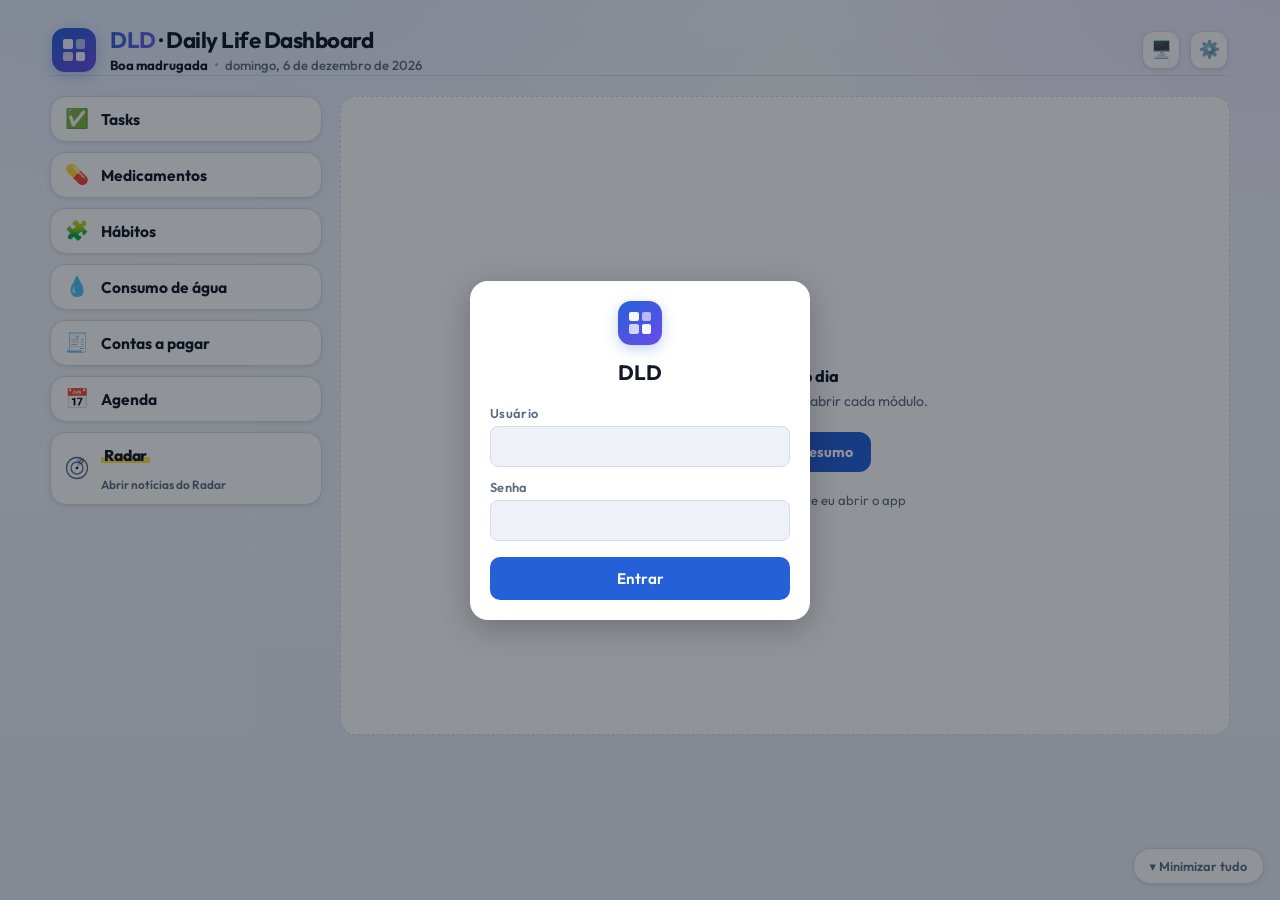
==== commit 9e39ad3a: "alteracoes visuais do radar" ====
--- a/index.html
+++ b/index.html
@@ -2274,152 +2274,7 @@
 
   <div class="modulos-grid">
 
-  <!-- ═══════════════ Card: Medicamentos ═══════════════ -->
-  <div class="card" id="card-medicamentos">
-    <div class="card-header" role="button" tabindex="0" aria-expanded="false"
-         onclick="toggleCard('medicamentos')"
-         onkeydown="if(event.key==='Enter'||event.key===' '){event.preventDefault();toggleCard('medicamentos');}">
-      <span class="card-icone">💊</span>
-      <span class="card-nome">Medicamentos</span>
-      <span class="card-sub" id="medicamentos-header-badges"></span>
-      <span class="chevron">▾</span>
-    </div>
-
-    <div class="card-body" id="medicamentos-body">
-      <div class="list-header">
-        <div class="date-nav">
-          <button class="nav-btn" id="nav-prev" aria-label="Dia anterior" onclick="navigateDay(-1)">‹</button>
-          <button class="date-label-btn" id="date-label-btn" onclick="abrirSeletorData()">Hoje</button>
-          <button class="nav-btn" id="nav-next" aria-label="Próximo dia" onclick="navigateDay(1)" disabled>›</button>
-          <button class="btn-hoje" id="btn-hoje" onclick="irParaHoje()" style="display:none">Hoje</button>
-        </div>
-        <button class="btn-icon-add" aria-label="Adicionar medicamento" onclick="abrirModalMedicamento()">+</button>
-      </div>
-      <input type="date" id="data-picker-input" onchange="onDataEscolhida(this.value)">
-      <div id="med-list"><div class="loading"><div class="spinner"></div></div></div>
-    </div>
-  </div>
-
-  <!-- ═══════════════ Card: Hábitos ═══════════════ -->
-  <div class="card" id="card-habitos">
-    <div class="card-header" role="button" tabindex="0" aria-expanded="false"
-         onclick="toggleCard('habitos')"
-         onkeydown="if(event.key==='Enter'||event.key===' '){event.preventDefault();toggleCard('habitos');}">
-      <span class="card-icone">🧩</span>
-      <span class="card-nome">Hábitos</span>
-      <span class="card-sub" id="habitos-header-badges"></span>
-      <span class="chevron">▾</span>
-    </div>
-
-    <div class="card-body" id="habitos-body">
-      <div class="streak-chip" id="habitos-streak"><span>🔥</span> <strong>0</strong> dias seguidos</div>
-      <div class="list-header">
-        <span class="section-label" style="margin-bottom:0">Seus hábitos</span>
-        <button class="btn-icon-add" aria-label="Adicionar hábito" onclick="abrirModalHabito()">+</button>
-      </div>
-      <div id="habitos-list"><div class="loading"><div class="spinner"></div></div></div>
-
-      <button class="btn-toggle-calendario" id="btn-toggle-calendario" onclick="toggleCalendario()">Ver calendário ▾</button>
-      <div class="calendario-wrap" id="habitos-calendario">
-        <div class="cal-grid" id="calendario-grid"></div>
-        <div class="cal-legenda">
-          <span><i class="cal-dot cal-concluido"></i> Concluído</span>
-          <span><i class="cal-dot cal-quebrado"></i> Quebrado</span>
-          <span><i class="cal-dot cal-neutro"></i> Neutro</span>
-        </div>
-      </div>
-    </div>
-  </div>
-
-  <!-- ═══════════════ Card: Consumo de água ═══════════════ -->
-  <div class="card" id="card-agua">
-    <div class="card-header" role="button" tabindex="0" aria-expanded="false"
-         onclick="toggleCard('agua')"
-         onkeydown="if(event.key==='Enter'||event.key===' '){event.preventDefault();toggleCard('agua');}">
-      <span class="card-icone">💧</span>
-      <span class="card-nome">Consumo de água</span>
-      <span class="card-sub" id="agua-header-badges"></span>
-      <span class="chevron">▾</span>
-    </div>
-
-    <div class="card-body" id="agua-body">
-      <div id="agua-estado"><div class="loading"><div class="spinner"></div></div></div>
-
-      <div id="agua-conteudo" style="display:none">
-        <div class="streak-chip" id="agua-streak"><span>🔥</span> <strong>0</strong> dias seguidos</div>
-
-        <div class="agua-topo">
-          <div class="agua-anel-wrap">
-            <svg class="agua-anel" viewBox="0 0 120 120" aria-hidden="true">
-              <circle class="anel-trilha" cx="60" cy="60" r="52"></circle>
-              <circle class="anel-progresso" id="agua-anel-progresso" cx="60" cy="60" r="52"></circle>
-            </svg>
-            <div class="agua-centro" role="status" aria-live="polite">
-              <span class="agua-total" id="agua-total">0 ml</span>
-              <span class="agua-meta-label" id="agua-meta-label">de 2 L</span>
-              <span class="agua-pct" id="agua-pct">0%</span>
-            </div>
-          </div>
-        </div>
-
-        <div class="agua-botoes">
-          <button class="btn-agua" onclick="registrarAgua(200)">+200 ml</button>
-          <button class="btn-agua" onclick="registrarAgua(450)">+450 ml</button>
-          <button class="btn-agua" onclick="registrarAgua(1000)">+1 L</button>
-          <button class="btn-agua btn-agua-outro" onclick="abrirModalAgua('outro')">Outro valor</button>
-        </div>
-
-        <div class="agua-acoes">
-          <button class="agua-link" onclick="abrirModalAgua('ajuste')">Ajustar total de hoje</button>
-          <button class="agua-link" onclick="abrirModalAgua('meta')">Editar meta</button>
-        </div>
-
-        <!-- Toques de hoje (19/09/2026, RN-21/RN-22 de Modulo_Consumo_Agua.md):
-             registro fugaz, só do dia vigente — some amanhã sozinho, sem
-             estado vazio chamativo. Não participa de total/streak/fechamento. -->
-        <div class="agua-eventos-wrap" id="agua-eventos-wrap" style="display:none">
-          <div class="agua-eventos-titulo">Hoje</div>
-          <ul class="agua-eventos-lista" id="agua-eventos-lista"></ul>
-        </div>
-
-        <button class="btn-toggle-calendario" id="btn-toggle-calendario-agua" onclick="toggleCalendarioAgua()">Ver calendário ▾</button>
-        <div class="calendario-wrap" id="agua-calendario">
-          <div class="cal-grid" id="calendario-agua-grid"></div>
-          <div class="cal-legenda">
-            <span><i class="cal-dot cal-concluido"></i> Meta atingida</span>
-            <span><i class="cal-dot cal-quebrado"></i> Meta não atingida</span>
-          </div>
-        </div>
-      </div>
-    </div>
-  </div>
-
-  <!-- ═══════════════ Card: Contas a pagar ═══════════════ -->
-  <div class="card" id="card-contas">
-    <div class="card-header" role="button" tabindex="0" aria-expanded="false"
-         onclick="toggleCard('contas')"
-         onkeydown="if(event.key==='Enter'||event.key===' '){event.preventDefault();toggleCard('contas');}">
-      <span class="card-icone">🧾</span>
-      <span class="card-nome">Contas a pagar</span>
-      <span class="card-sub" id="contas-header-badges"></span>
-      <span class="chevron">▾</span>
-    </div>
-
-    <div class="card-body" id="contas-body">
-      <div class="list-header">
-        <div class="date-nav">
-          <button class="nav-btn" id="contas-nav-prev" aria-label="Mês anterior" onclick="navegarMes(-1)">‹</button>
-          <span class="date-label-btn" id="contas-mes-label" style="cursor:default">Este mês</span>
-          <button class="nav-btn" id="contas-nav-next" aria-label="Próximo mês" onclick="navegarMes(1)" disabled>›</button>
-          <button class="btn-hoje" id="contas-btn-atual" onclick="irParaMesAtual()" style="display:none">Mês atual</button>
-        </div>
-        <button class="btn-icon-add" aria-label="Adicionar conta" onclick="abrirModalConta()">+</button>
-      </div>
-      <div id="contas-list"><div class="loading"><div class="spinner"></div></div></div>
-    </div>
-  </div>
-
-  <!-- ═══════════════ Card: Tasks — sempre sozinho, largura inteira ═══════════════ -->
+  <!-- ═══════════════ Card: Tasks — o primeiro da grade (08/10/2026) ═══════════════ -->
   <div class="card card-tasks" id="card-tasks">
     <div class="card-header" role="button" tabindex="0" aria-expanded="false"
          onclick="toggleCard('tasks')"
@@ -2470,6 +2325,151 @@
         <button type="button" class="btn-close" aria-label="Fechar busca" onclick="fecharBuscaTarefas()">×</button>
       </div>
       <div id="tarefas-list"><div class="loading"><div class="spinner"></div></div></div>
+    </div>
+  </div>
+
+  <!-- ═══════════════ Card: Medicamentos ═══════════════ -->
+  <div class="card" id="card-medicamentos">
+    <div class="card-header" role="button" tabindex="0" aria-expanded="false"
+         onclick="toggleCard('medicamentos')"
+         onkeydown="if(event.key==='Enter'||event.key===' '){event.preventDefault();toggleCard('medicamentos');}">
+      <span class="card-icone">💊</span>
+      <span class="card-nome">Medicamentos</span>
+      <span class="card-sub" id="medicamentos-header-badges"></span>
+      <span class="chevron">▾</span>
+    </div>
+
+    <div class="card-body" id="medicamentos-body">
+      <div class="list-header">
+        <div class="date-nav">
+          <button class="nav-btn" id="nav-prev" aria-label="Dia anterior" onclick="navigateDay(-1)">‹</button>
+          <button class="date-label-btn" id="date-label-btn" onclick="abrirSeletorData()">Hoje</button>
+          <button class="nav-btn" id="nav-next" aria-label="Próximo dia" onclick="navigateDay(1)" disabled>›</button>
+          <button class="btn-hoje" id="btn-hoje" onclick="irParaHoje()" style="display:none">Hoje</button>
+        </div>
+        <button class="btn-icon-add" aria-label="Adicionar medicamento" onclick="abrirModalMedicamento()">+</button>
+      </div>
+      <input type="date" id="data-picker-input" onchange="onDataEscolhida(this.value)">
+      <div id="med-list"><div class="loading"><div class="spinner"></div></div></div>
+    </div>
+  </div>
+
+  <!-- ═══════════════ Card: Hábitos ═══════════════ -->
+  <div class="card" id="card-habitos">
+    <div class="card-header" role="button" tabindex="0" aria-expanded="false"
+         onclick="toggleCard('habitos')"
+         onkeydown="if(event.key==='Enter'||event.key===' '){event.preventDefault();toggleCard('habitos');}">
+      <span class="card-icone">🧩</span>
+      <span class="card-nome">Hábitos</span>
+      <span class="card-sub" id="habitos-header-badges"></span>
+      <span class="chevron">▾</span>
+    </div>
+
+    <div class="card-body" id="habitos-body">
+      <div class="streak-chip" id="habitos-streak"><span>🔥</span> <strong>0</strong> dias seguidos</div>
+      <div class="list-header">
+        <span class="section-label" style="margin-bottom:0">Seus hábitos</span>
+        <button class="btn-icon-add" aria-label="Adicionar hábito" onclick="abrirModalHabito()">+</button>
+      </div>
+      <div id="habitos-list"><div class="loading"><div class="spinner"></div></div></div>
+
+      <button class="btn-toggle-calendario" id="btn-toggle-calendario" onclick="toggleCalendario()">Ver calendário ▾</button>
+      <div class="calendario-wrap" id="habitos-calendario">
+        <div class="cal-grid" id="calendario-grid"></div>
+        <div class="cal-legenda">
+          <span><i class="cal-dot cal-concluido"></i> Concluído</span>
+          <span><i class="cal-dot cal-quebrado"></i> Quebrado</span>
+          <span><i class="cal-dot cal-neutro"></i> Neutro</span>
+        </div>
+      </div>
+    </div>
+  </div>
+
+  <!-- ═══════════════ Card: Consumo de água ═══════════════ -->
+  <div class="card" id="card-agua">
+    <div class="card-header" role="button" tabindex="0" aria-expanded="false"
+         onclick="toggleCard('agua')"
+         onkeydown="if(event.key==='Enter'||event.key===' '){event.preventDefault();toggleCard('agua');}">
+      <span class="card-icone">💧</span>
+      <span class="card-nome">Consumo de água</span>
+      <span class="card-sub" id="agua-header-badges"></span>
+      <span class="chevron">▾</span>
+    </div>
+
+    <div class="card-body" id="agua-body">
+      <div id="agua-estado"><div class="loading"><div class="spinner"></div></div></div>
+
+      <div id="agua-conteudo" style="display:none">
+        <div class="streak-chip" id="agua-streak"><span>🔥</span> <strong>0</strong> dias seguidos</div>
+
+        <div class="agua-topo">
+          <div class="agua-anel-wrap">
+            <svg class="agua-anel" viewBox="0 0 120 120" aria-hidden="true">
+              <circle class="anel-trilha" cx="60" cy="60" r="52"></circle>
+              <circle class="anel-progresso" id="agua-anel-progresso" cx="60" cy="60" r="52"></circle>
+            </svg>
+            <div class="agua-centro" role="status" aria-live="polite">
+              <span class="agua-total" id="agua-total">0 ml</span>
+              <span class="agua-meta-label" id="agua-meta-label">de 2 L</span>
+              <span class="agua-pct" id="agua-pct">0%</span>
+            </div>
+          </div>
+        </div>
+
+        <div class="agua-botoes">
+          <button class="btn-agua" onclick="registrarAgua(200)">+200 ml</button>
+          <button class="btn-agua" onclick="registrarAgua(450)">+450 ml</button>
+          <button class="btn-agua" onclick="registrarAgua(1000)">+1 L</button>
+          <button class="btn-agua btn-agua-outro" onclick="abrirModalAgua('outro')">Outro valor</button>
+        </div>
+
+        <div class="agua-acoes">
+          <button class="agua-link" onclick="abrirModalAgua('ajuste')">Ajustar total de hoje</button>
+          <button class="agua-link" onclick="abrirModalAgua('meta')">Editar meta</button>
+        </div>
+
+        <!-- Toques de hoje (19/09/2026, RN-21/RN-22 de Modulo_Consumo_Agua.md):
+             registro fugaz, só do dia vigente — some amanhã sozinho, sem
+             estado vazio chamativo. Não participa de total/streak/fechamento. -->
+        <div class="agua-eventos-wrap" id="agua-eventos-wrap" style="display:none">
+          <div class="agua-eventos-titulo">Hoje</div>
+          <ul class="agua-eventos-lista" id="agua-eventos-lista"></ul>
+        </div>
+
+        <button class="btn-toggle-calendario" id="btn-toggle-calendario-agua" onclick="toggleCalendarioAgua()">Ver calendário ▾</button>
+        <div class="calendario-wrap" id="agua-calendario">
+          <div class="cal-grid" id="calendario-agua-grid"></div>
+          <div class="cal-legenda">
+            <span><i class="cal-dot cal-concluido"></i> Meta atingida</span>
+            <span><i class="cal-dot cal-quebrado"></i> Meta não atingida</span>
+          </div>
+        </div>
+      </div>
+    </div>
+  </div>
+
+  <!-- ═══════════════ Card: Contas a pagar ═══════════════ -->
+  <div class="card" id="card-contas">
+    <div class="card-header" role="button" tabindex="0" aria-expanded="false"
+         onclick="toggleCard('contas')"
+         onkeydown="if(event.key==='Enter'||event.key===' '){event.preventDefault();toggleCard('contas');}">
+      <span class="card-icone">🧾</span>
+      <span class="card-nome">Contas a pagar</span>
+      <span class="card-sub" id="contas-header-badges"></span>
+      <span class="chevron">▾</span>
+    </div>
+
+    <div class="card-body" id="contas-body">
+      <div class="list-header">
+        <div class="date-nav">
+          <button class="nav-btn" id="contas-nav-prev" aria-label="Mês anterior" onclick="navegarMes(-1)">‹</button>
+          <span class="date-label-btn" id="contas-mes-label" style="cursor:default">Este mês</span>
+          <button class="nav-btn" id="contas-nav-next" aria-label="Próximo mês" onclick="navegarMes(1)" disabled>›</button>
+          <button class="btn-hoje" id="contas-btn-atual" onclick="irParaMesAtual()" style="display:none">Mês atual</button>
+        </div>
+        <button class="btn-icon-add" aria-label="Adicionar conta" onclick="abrirModalConta()">+</button>
+      </div>
+      <div id="contas-list"><div class="loading"><div class="spinner"></div></div></div>
     </div>
   </div>
 
@@ -3204,11 +3204,11 @@
 const MODULOS_OCULTOS_STORAGE = 'dld_modulos_ocultos';
 const MODULOS_NA_TELA = [
   { id: 'resumo',       nome: 'Resumo do dia',   icone: '📊', el: 'painel-vazio', sub: 'O dashboard com um bloco por módulo' },
+  { id: 'tasks',        nome: 'Tasks',           icone: '✅', el: 'card-tasks' },
   { id: 'medicamentos', nome: 'Medicamentos',    icone: '💊', el: 'card-medicamentos' },
   { id: 'habitos',      nome: 'Hábitos',         icone: '🧩', el: 'card-habitos' },
   { id: 'agua',         nome: 'Consumo de água', icone: '💧', el: 'card-agua' },
   { id: 'contas',       nome: 'Contas a pagar',  icone: '🧾', el: 'card-contas' },
-  { id: 'tasks',        nome: 'Tasks',           icone: '✅', el: 'card-tasks' },
   { id: 'agenda',       nome: 'Agenda',          icone: '📅', el: 'card-agenda' },
   { id: 'radar',        nome: 'Radar',           icone: '📡', el: 'card-radar', sub: 'Atalho para as notícias' },
 ];
@@ -3414,7 +3414,10 @@
   const el = document.getElementById('resumo-blocos');
   // Módulo oculto também some do resumo: o bloco abriria um card que não está na tela.
   const ocultos = lerModulosOcultos();
-  const blocos = blocosDeResumo(dados).filter(b => !ocultos.has(b.modulo));
+  // Mesma ordem da grade (Tasks primeiro, desde 08/10/2026).
+  const ordem = MODULOS_NA_TELA.map(m => m.id);
+  const blocos = blocosDeResumo(dados).filter(b => !ocultos.has(b.modulo))
+    .sort((a, b) => ordem.indexOf(a.modulo) - ordem.indexOf(b.modulo));
 
   el.innerHTML = blocos.length
     ? blocos.map(b => `
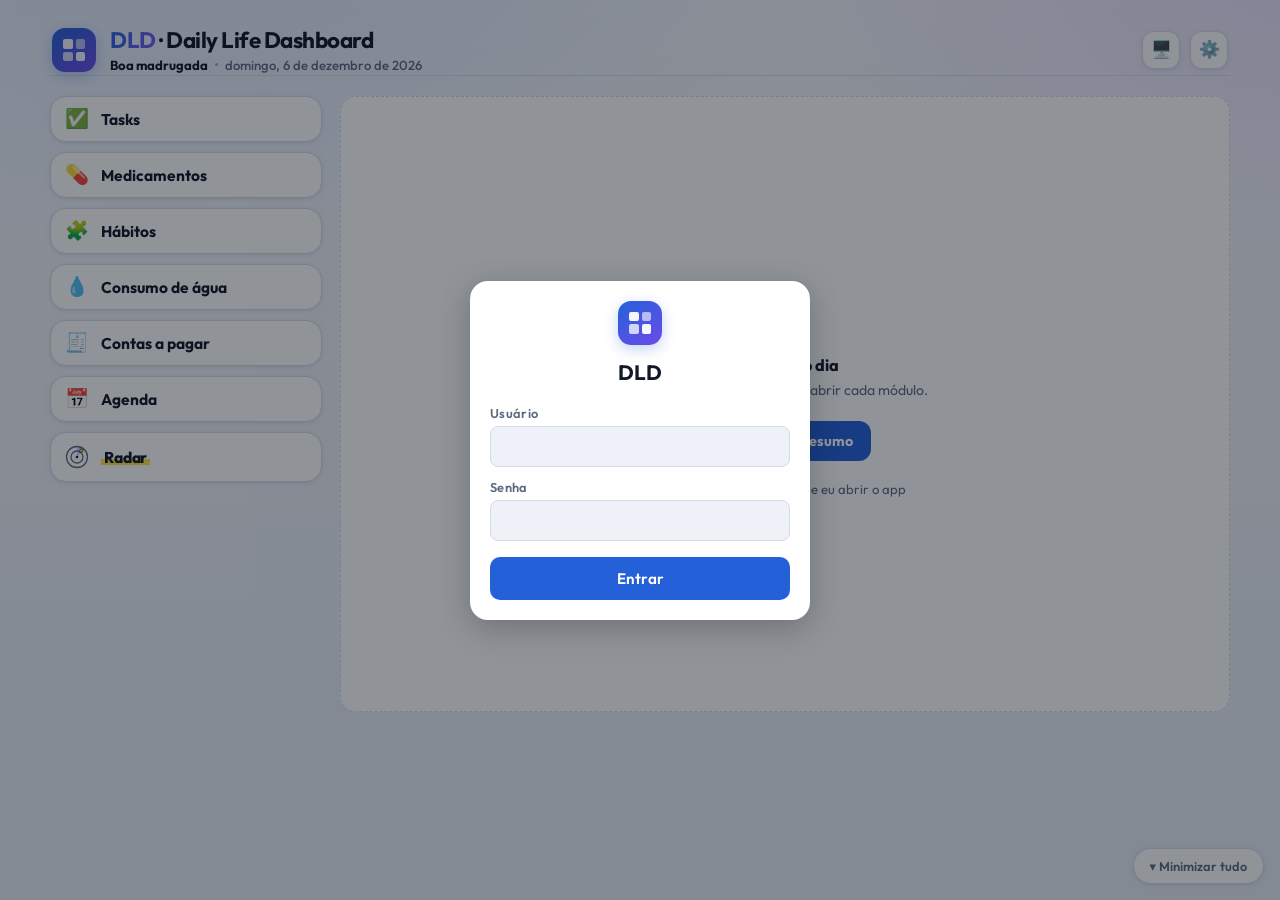
==== commit 282bc5a0: "lido no banco e ajustes visuais" ====
--- a/index.html
+++ b/index.html
@@ -391,14 +391,11 @@
   @media (min-width: 560px) and (max-width: 899px) {
     .card-radar .radar-icone svg { width: 30px; height: 30px; }
   }
-  /* No trilho do desktop os cards são uma linha só e o texto cortaria em
-     "Abrir notícias do…": ali ele desce para baixo do nome. */
+  /* No trilho do desktop o card é só o nome, como os outros módulos: o
+     "Abrir notícias do Radar" saiu em 08/10/2026 (antes descia para uma
+     segunda linha, e o card ficava mais alto que os vizinhos). */
   @media (min-width: 900px) {
-    .card-radar:not(.open) .card-header {
-      display: grid; grid-template-columns: auto 1fr; column-gap: 12px; row-gap: 1px;
-    }
-    .card-radar .radar-icone { grid-row: 1 / span 2; }
-    .card-radar .card-sub { text-align: left; font-size: .74rem; }
+    .card-radar .card-sub { display: none; }
   }
 
   /* Linha informativa dentro de uma folha de opções (não é botão) */
@@ -1301,6 +1298,27 @@
   .tarefa-caixa-grupo > summary.tarefa-grupo-titulo::before { content: '▾'; font-size: .65rem; }
   .tarefa-caixa-grupo:not([open]) > summary.tarefa-grupo-titulo { margin-bottom: 0; }
   .tarefa-caixa-grupo:not([open]) > summary.tarefa-grupo-titulo::before { content: '▸'; }
+  .tarefa-grupo-nome { min-width: 0; overflow: hidden; text-overflow: ellipsis; white-space: nowrap; }
+  /* "+" do grupo: só com o grupo aberto, na mesma linha do nome, à direita. */
+  .btn-grupo-add {
+    margin-left: auto;
+    flex-shrink: 0;
+    width: 26px;
+    height: 26px;
+    border: none;
+    border-radius: 8px;
+    background: var(--accent-bg);
+    color: var(--accent);
+    font: 700 1rem/1 inherit;
+    font-family: inherit;
+    cursor: pointer;
+    display: grid;
+    place-items: center;
+    padding: 0;
+  }
+  .btn-grupo-add:hover { background: var(--accent); color: #fff; }
+  .btn-grupo-add:focus-visible { outline: 2px solid var(--accent); outline-offset: 2px; }
+  .tarefa-caixa-grupo:not([open]) .btn-grupo-add { display: none; }
 
   /* Sem-grupo (a "caixa de entrada", RN-33) também é <details>, mas com o
      <summary> nativo escondido: quem abre/fecha é o rótulo externo "Suas
@@ -5633,7 +5651,9 @@
     // todos de uma vez (toggleTodosGruposTarefas).
     html += comGrupo.map(([g, itens]) => `
       <details class="tarefa-caixa-grupo" data-grupo="${escHtml(g)}" open>
-        <summary class="tarefa-grupo-titulo">${escHtml(g)}</summary>
+        <summary class="tarefa-grupo-titulo"><span class="tarefa-grupo-nome">${escHtml(g)}</span>
+          <button type="button" class="btn-grupo-add" onclick="novaTarefaNoGrupo(event, this)"
+                  aria-label="Nova tarefa em ${escHtml(g)}" title="Nova tarefa neste grupo">+</button></summary>
         ${ordenadas(itens).map(x => tarefaRowHtml(x, false)).join('')}
       </details>`).join('');
   }
@@ -5963,7 +5983,16 @@
     marcado ? 'Prazo da primeira ocorrência' : 'Prazo (opcional)';
 }
 
-function abrirModalTarefa(id = null) {
+/* "+" no cabeçalho de um grupo aberto (08/10/2026): nova tarefa já com o
+   grupo preenchido. O nome vem do data-grupo da caixa, não do onclick — nome
+   de grupo é texto livre e não precisa de um escape a mais por isso. */
+function novaTarefaNoGrupo(evento, botao) {
+  evento.preventDefault();      // sem isso o clique também fecharia o grupo (<summary>)
+  evento.stopPropagation();
+  abrirModalTarefa(null, botao.closest('details').dataset.grupo || '');
+}
+
+function abrirModalTarefa(id = null, grupo = '') {
   tarefaEditandoId = id;
   const form = document.getElementById('tarefa-form');
   const titulo = document.getElementById('modal-titulo-tarefa');
@@ -5992,6 +6021,7 @@
   } else {
     titulo.textContent = 'Nova tarefa';
     btn.textContent = 'Adicionar';
+    if (grupo) document.getElementById('tarefa-grupo').value = grupo;
   }
 
   // Sugestões montadas a cada abertura, a partir do que já está em memória.
